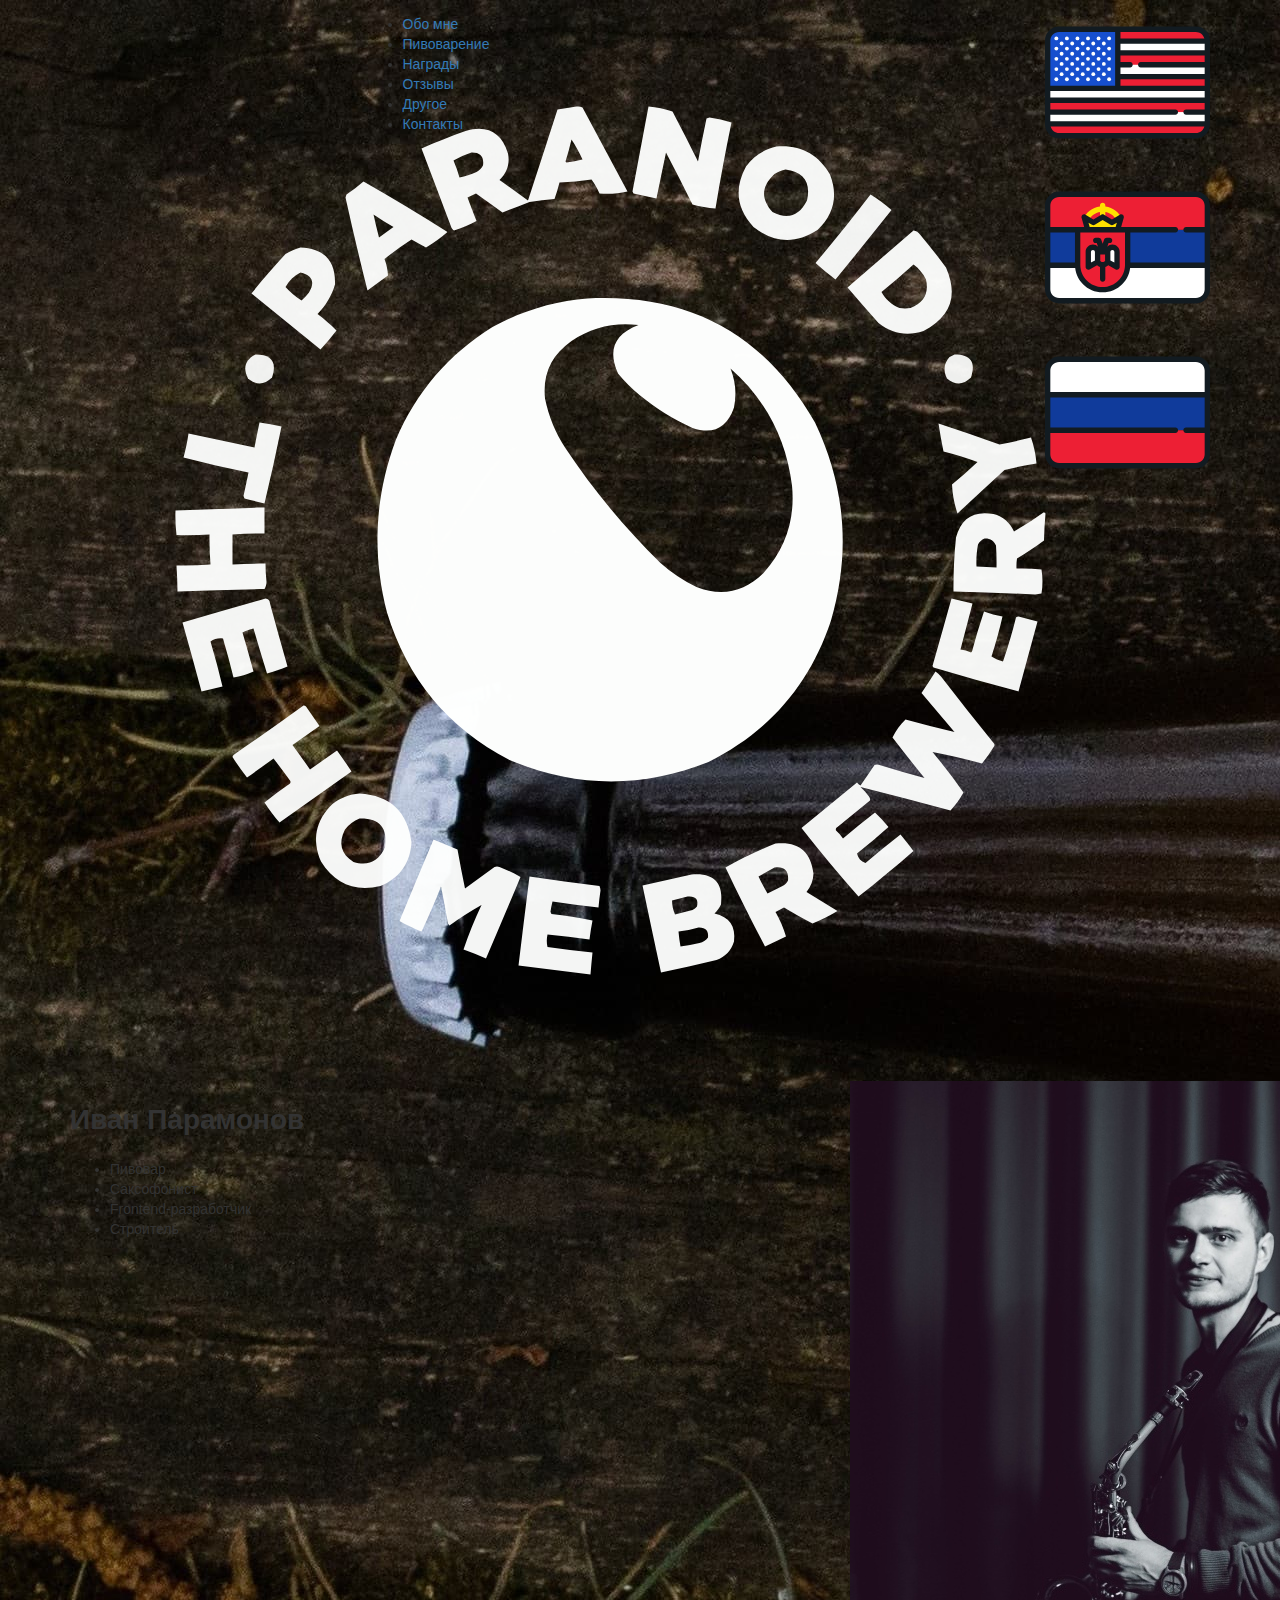
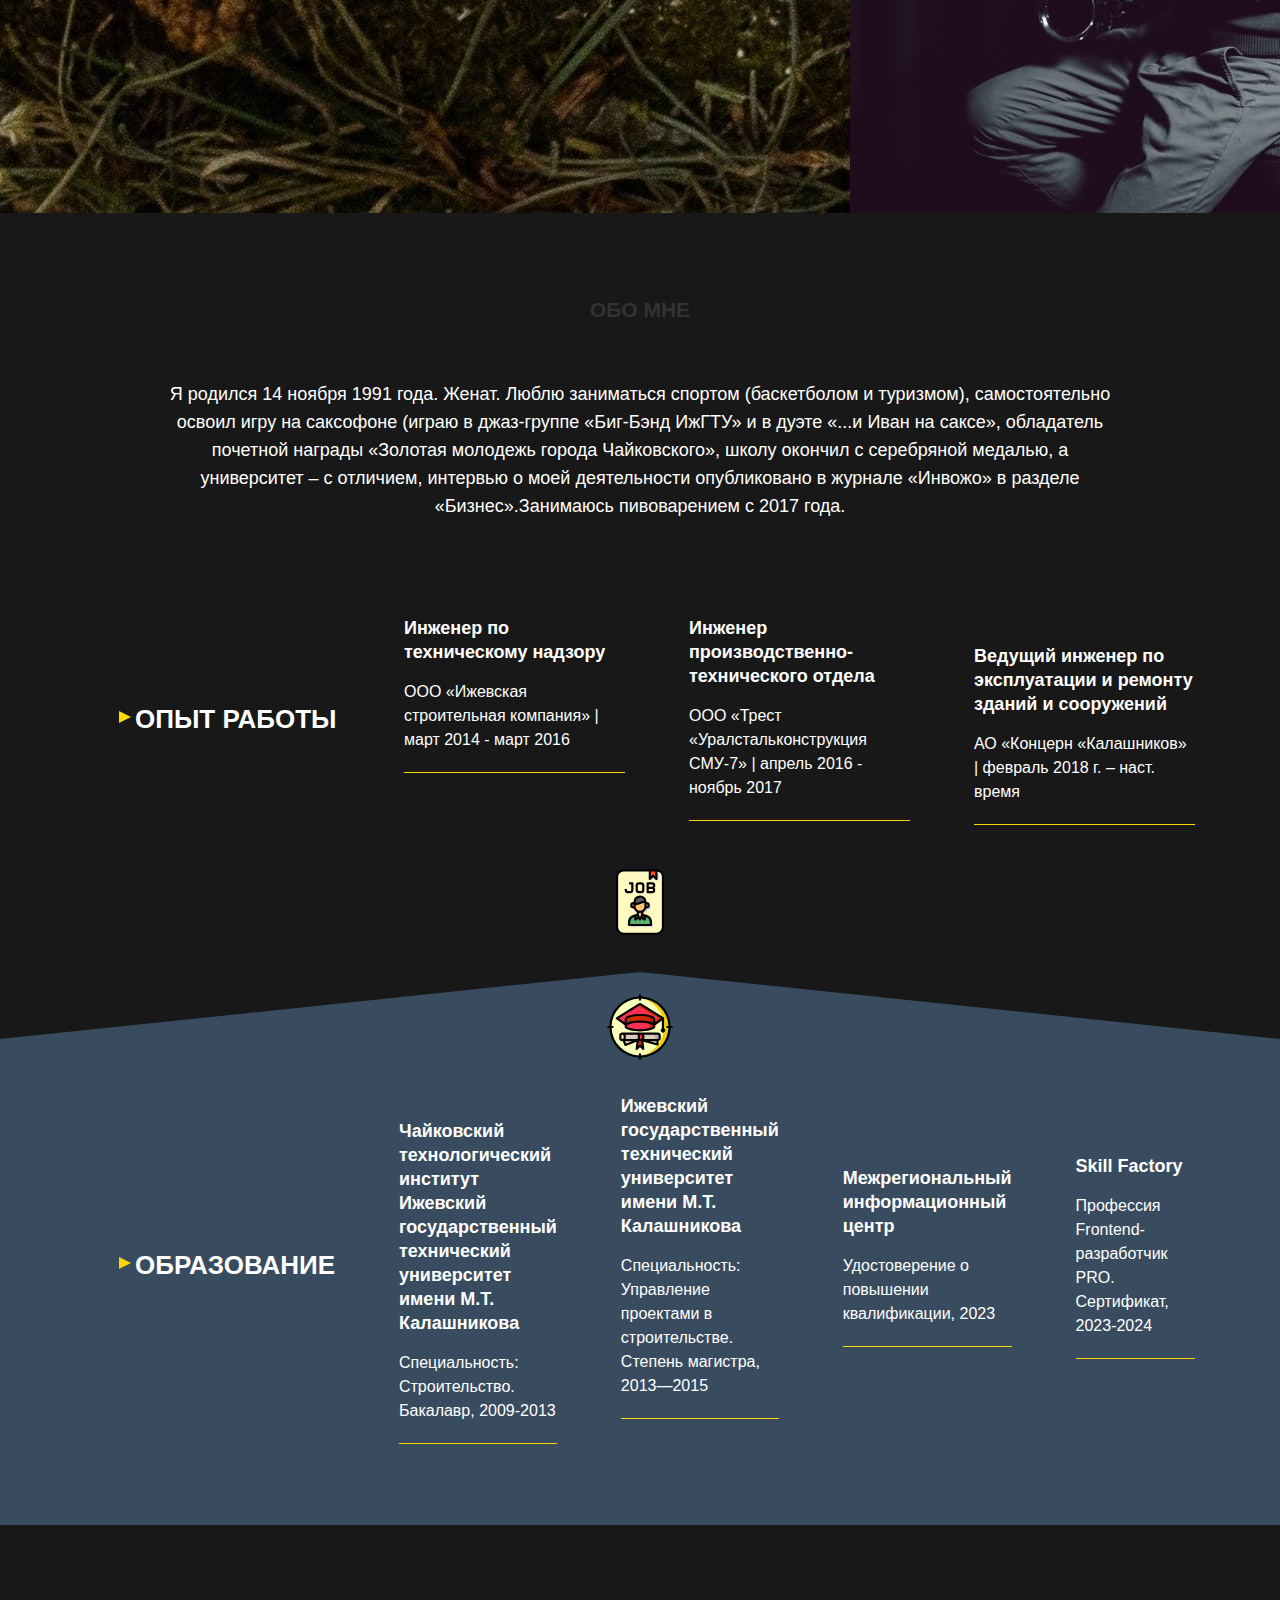
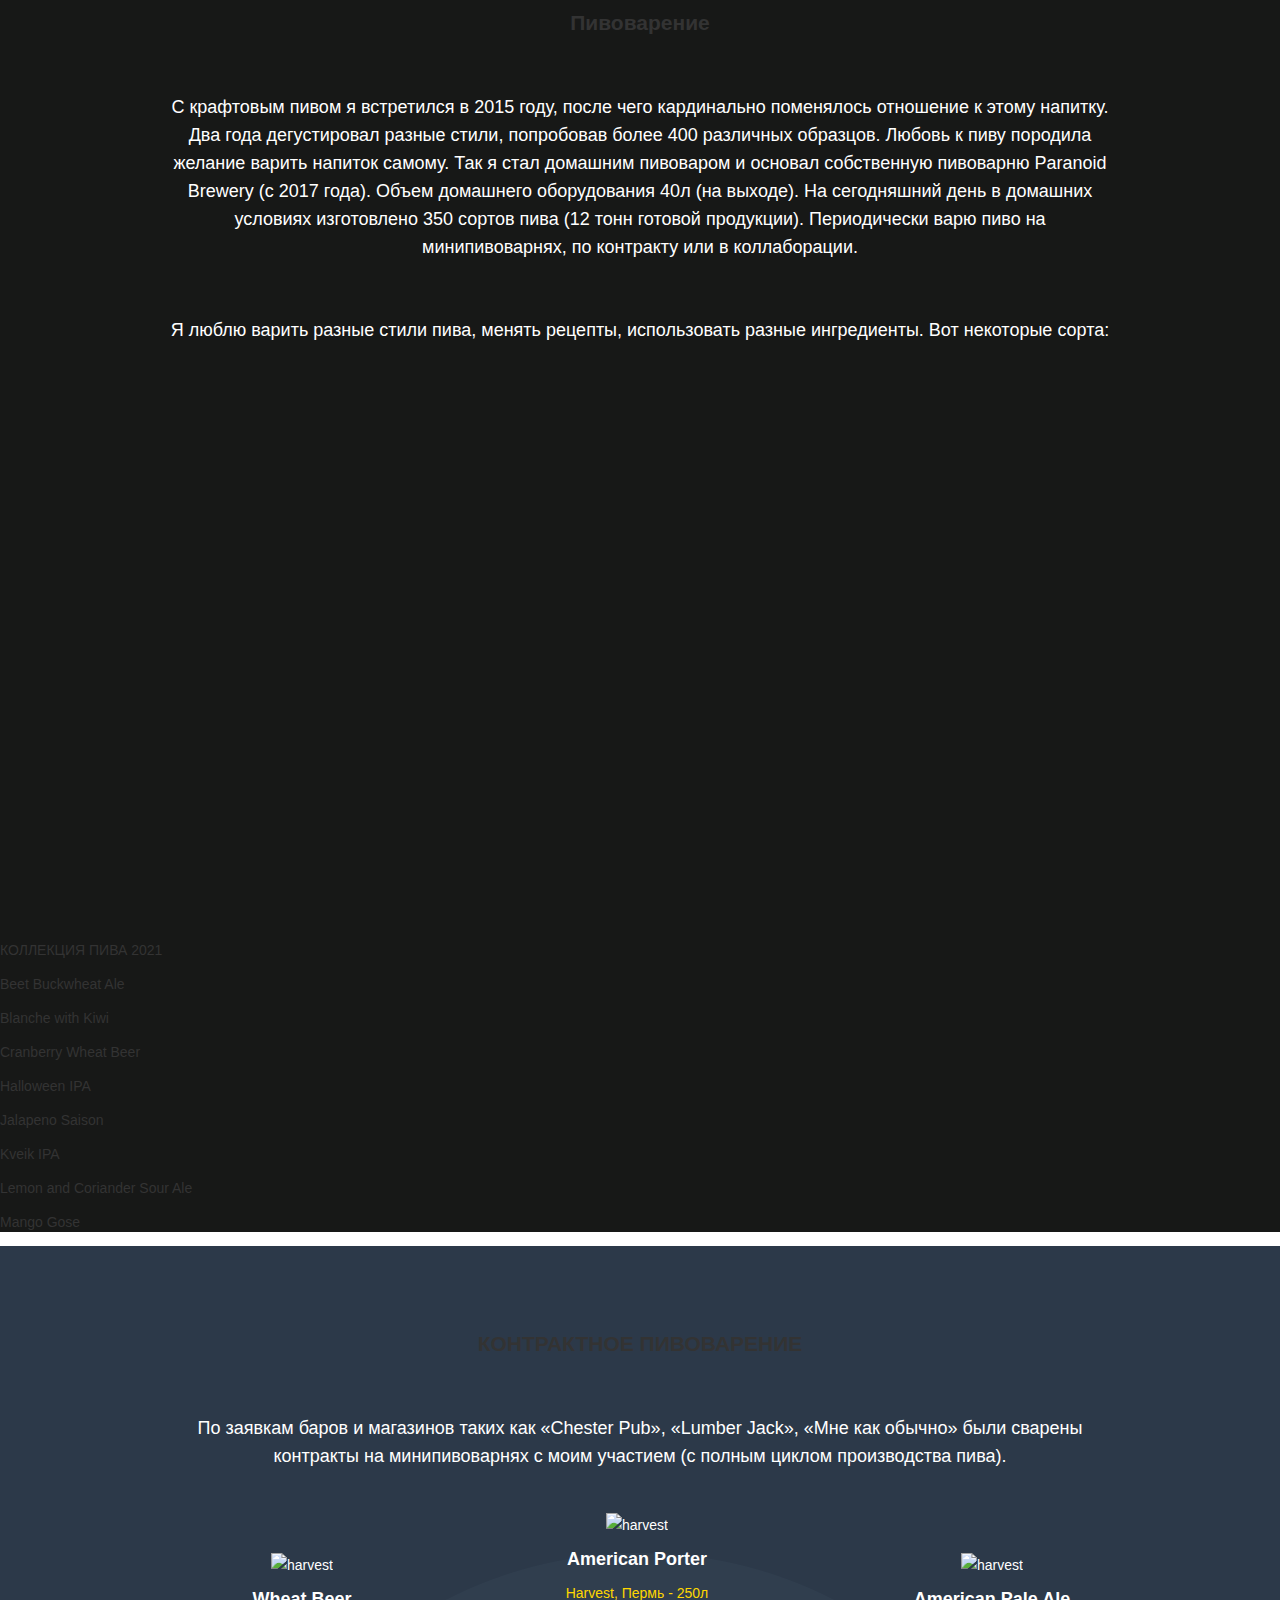
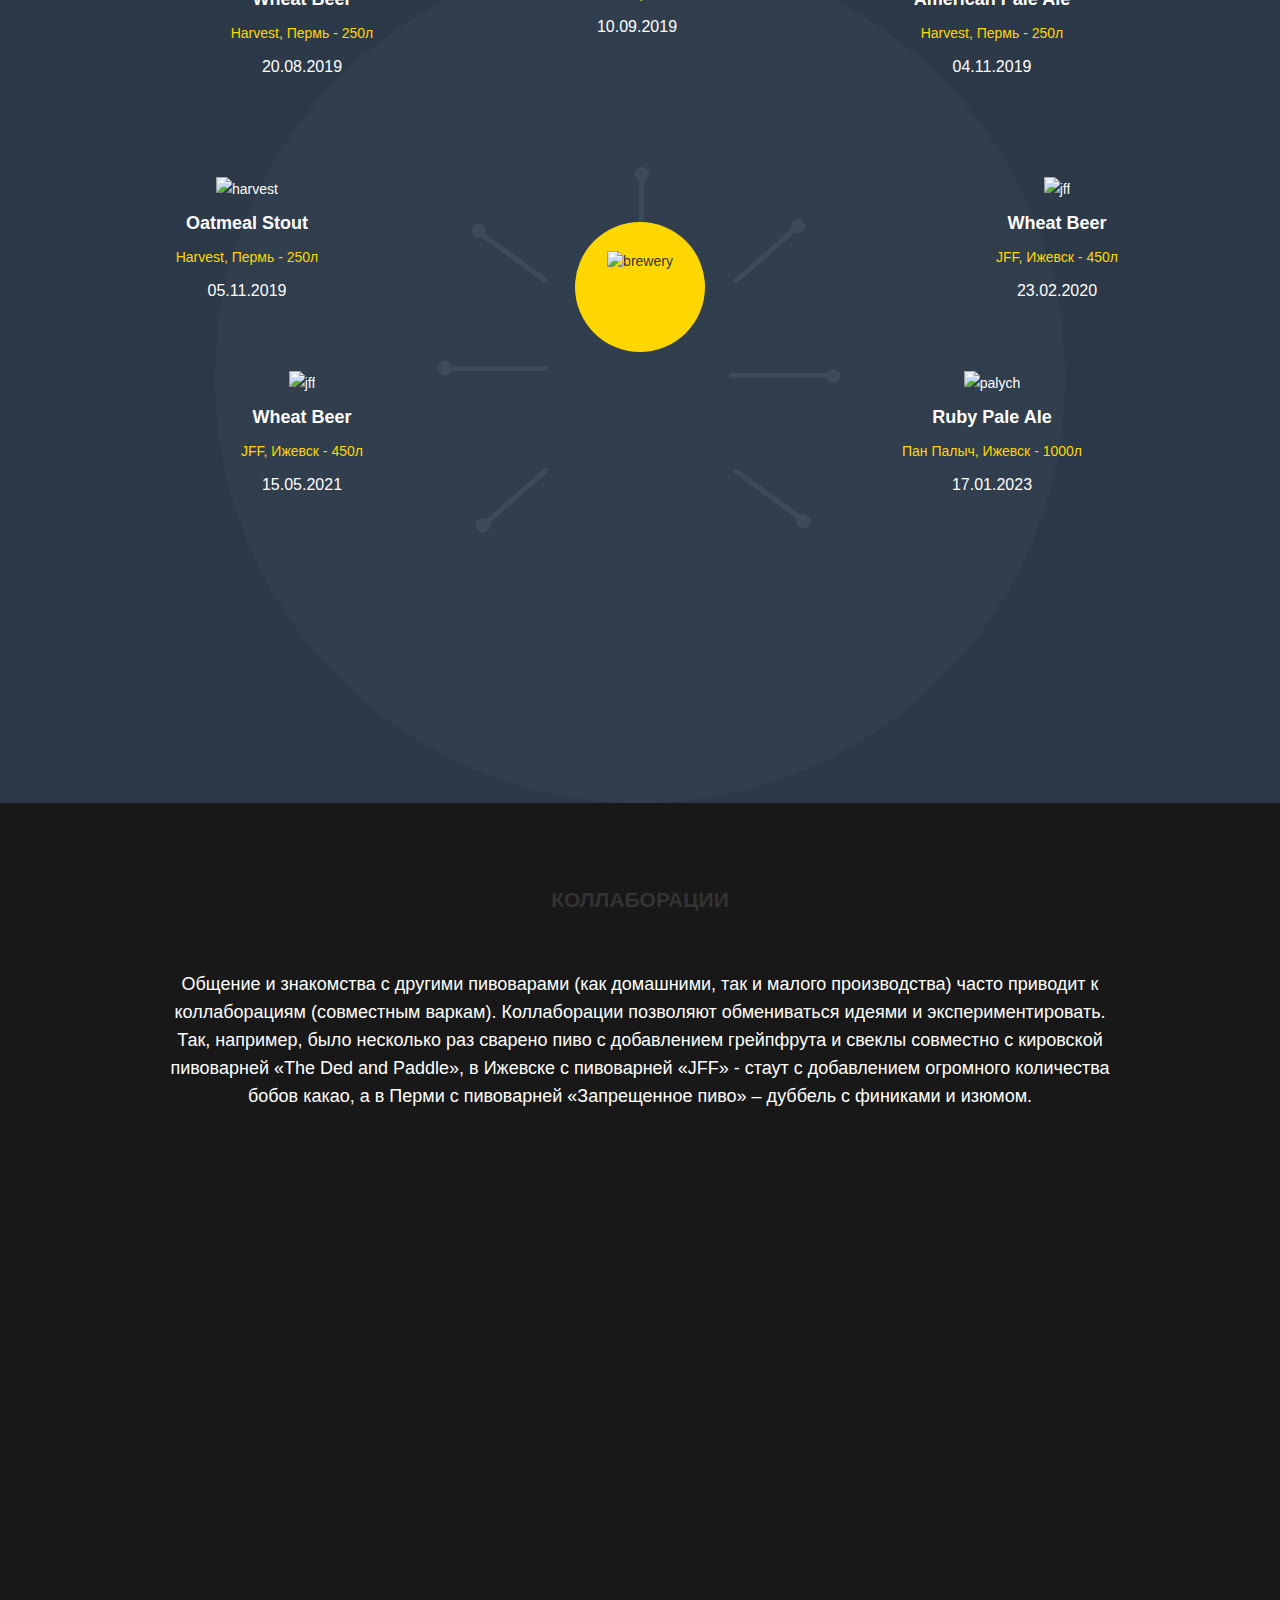
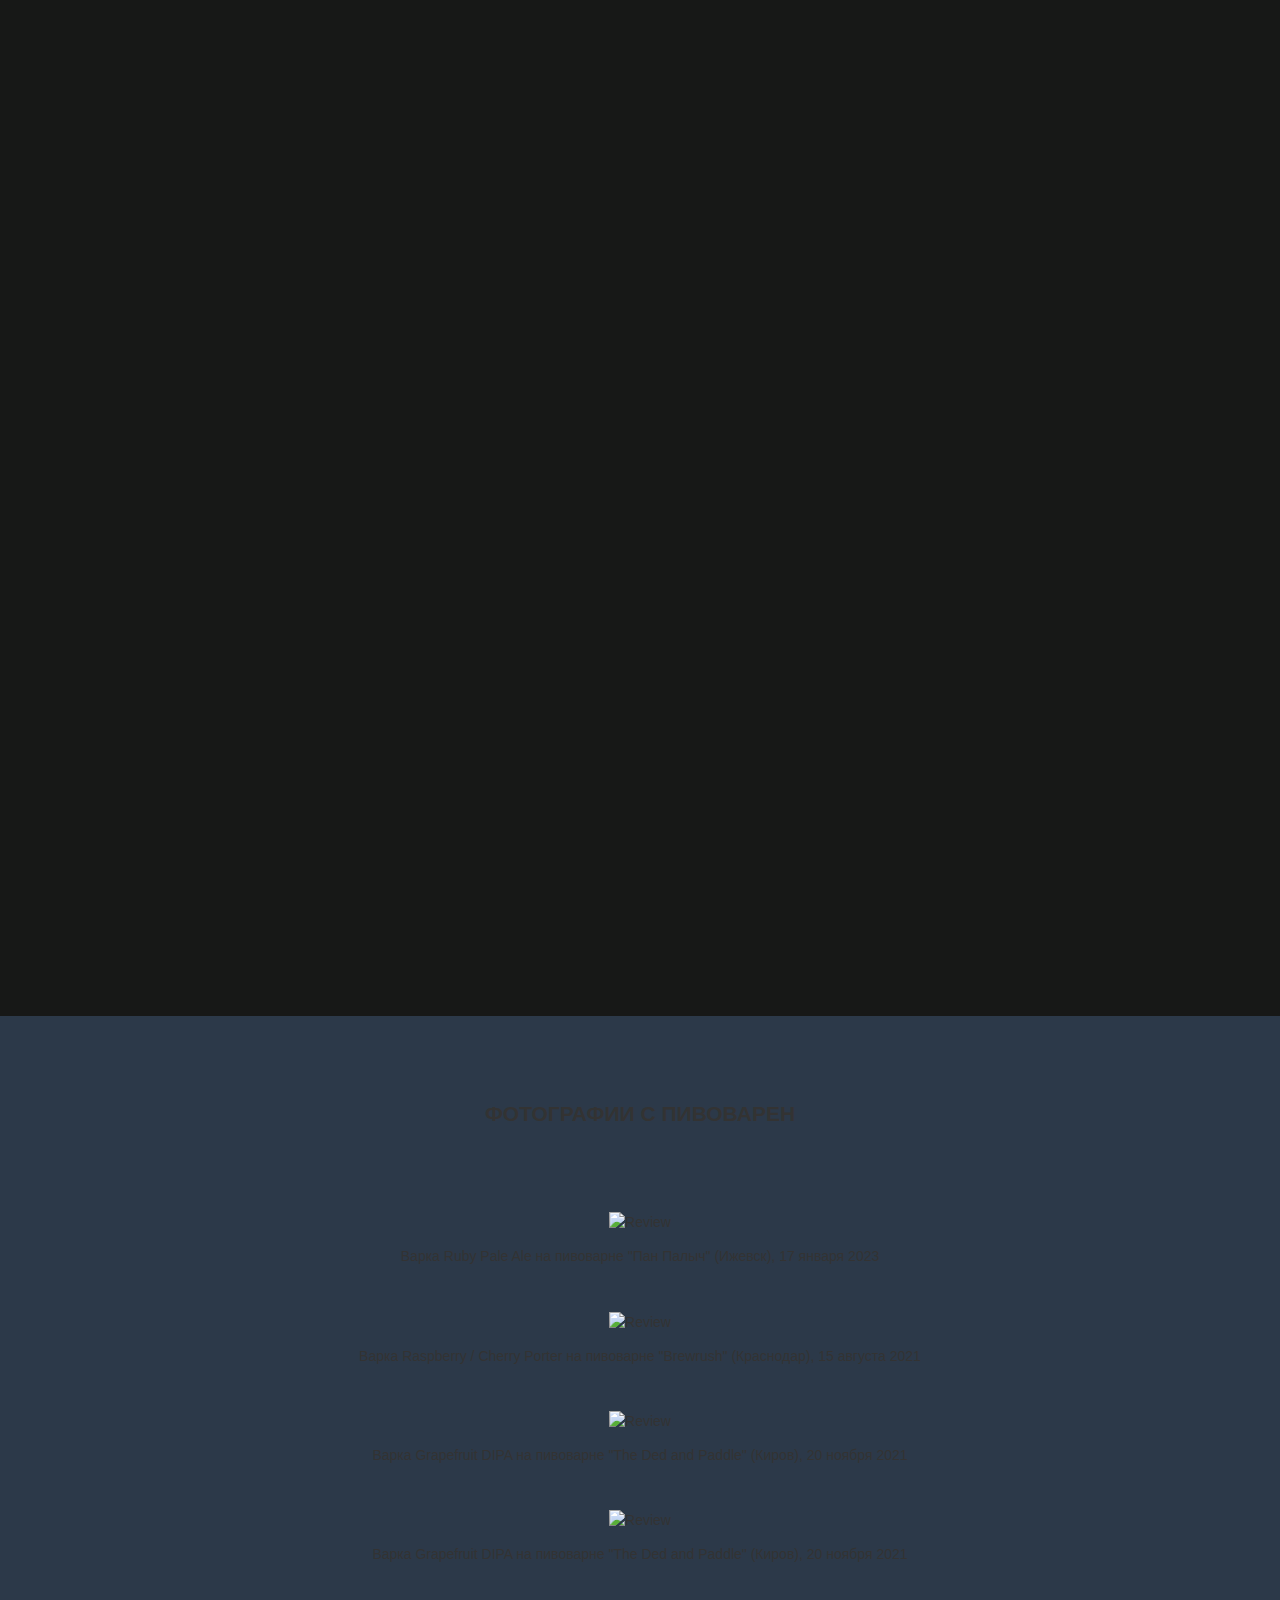
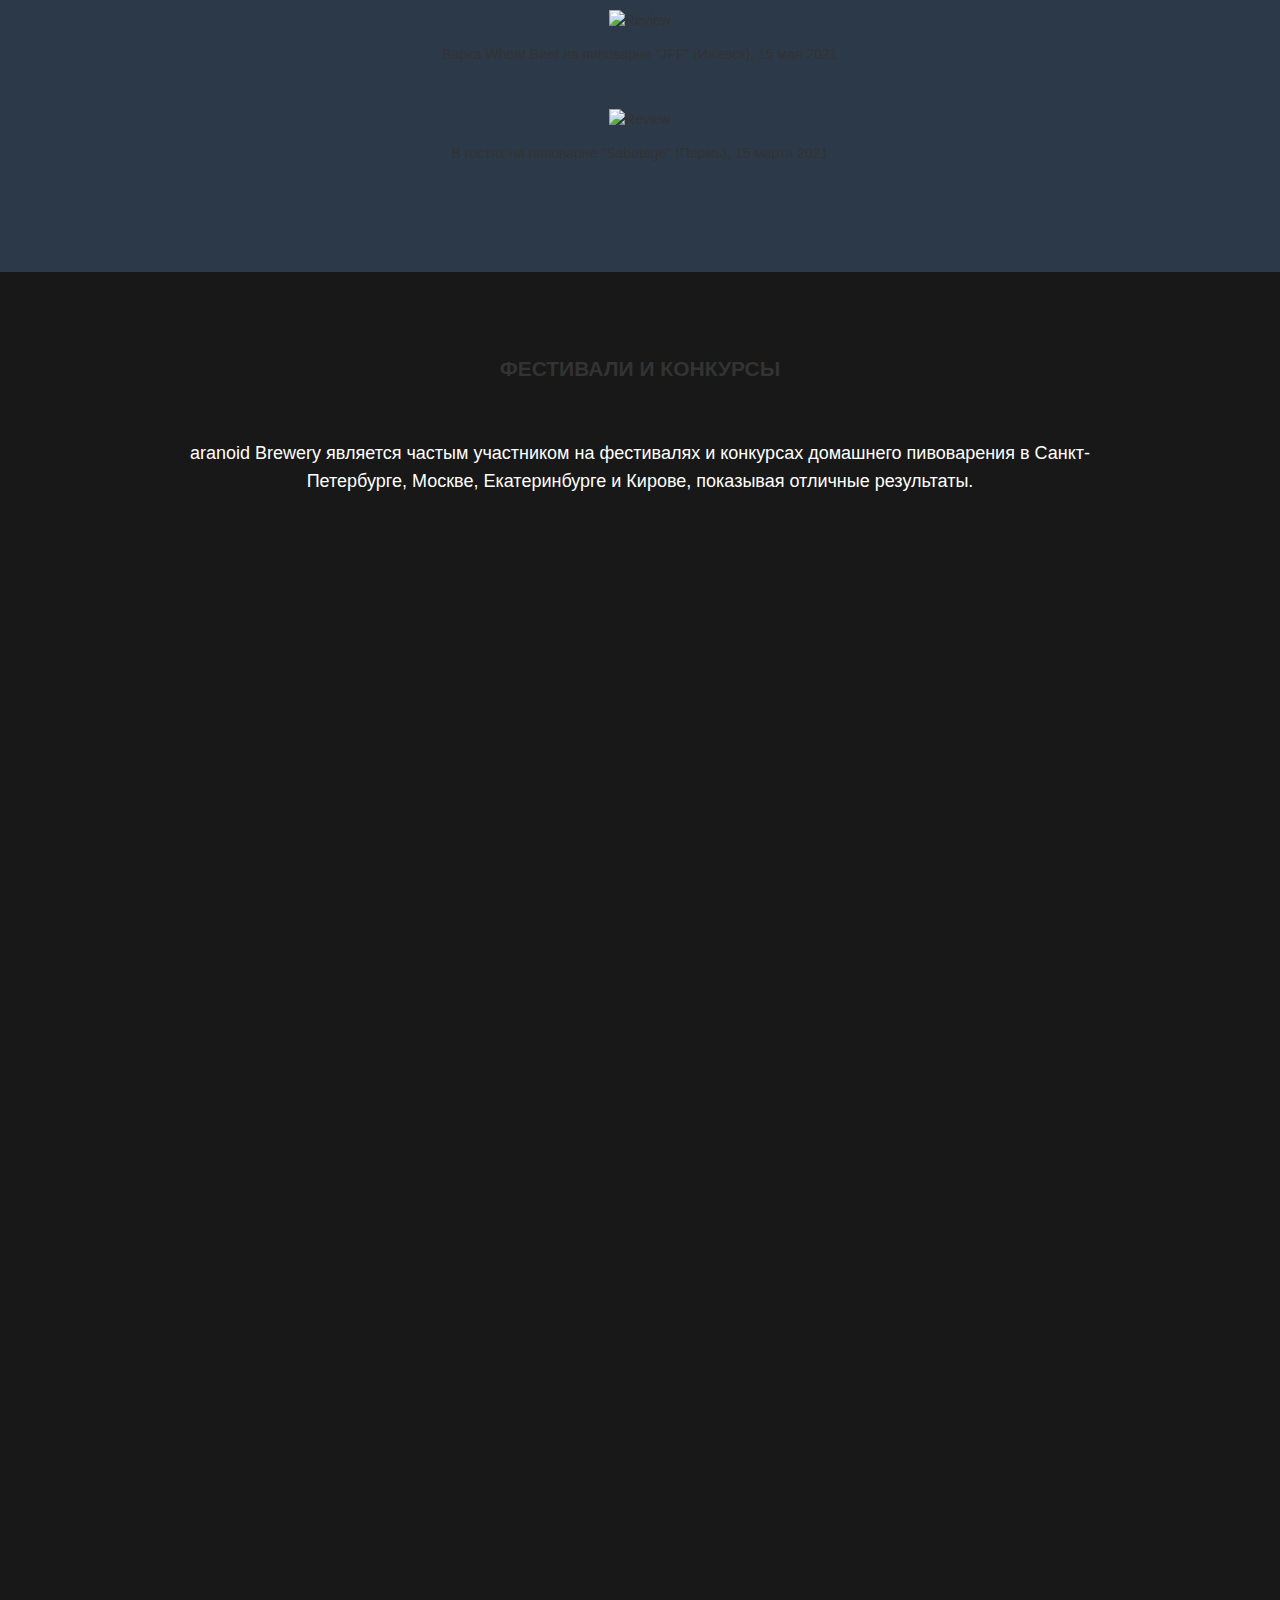
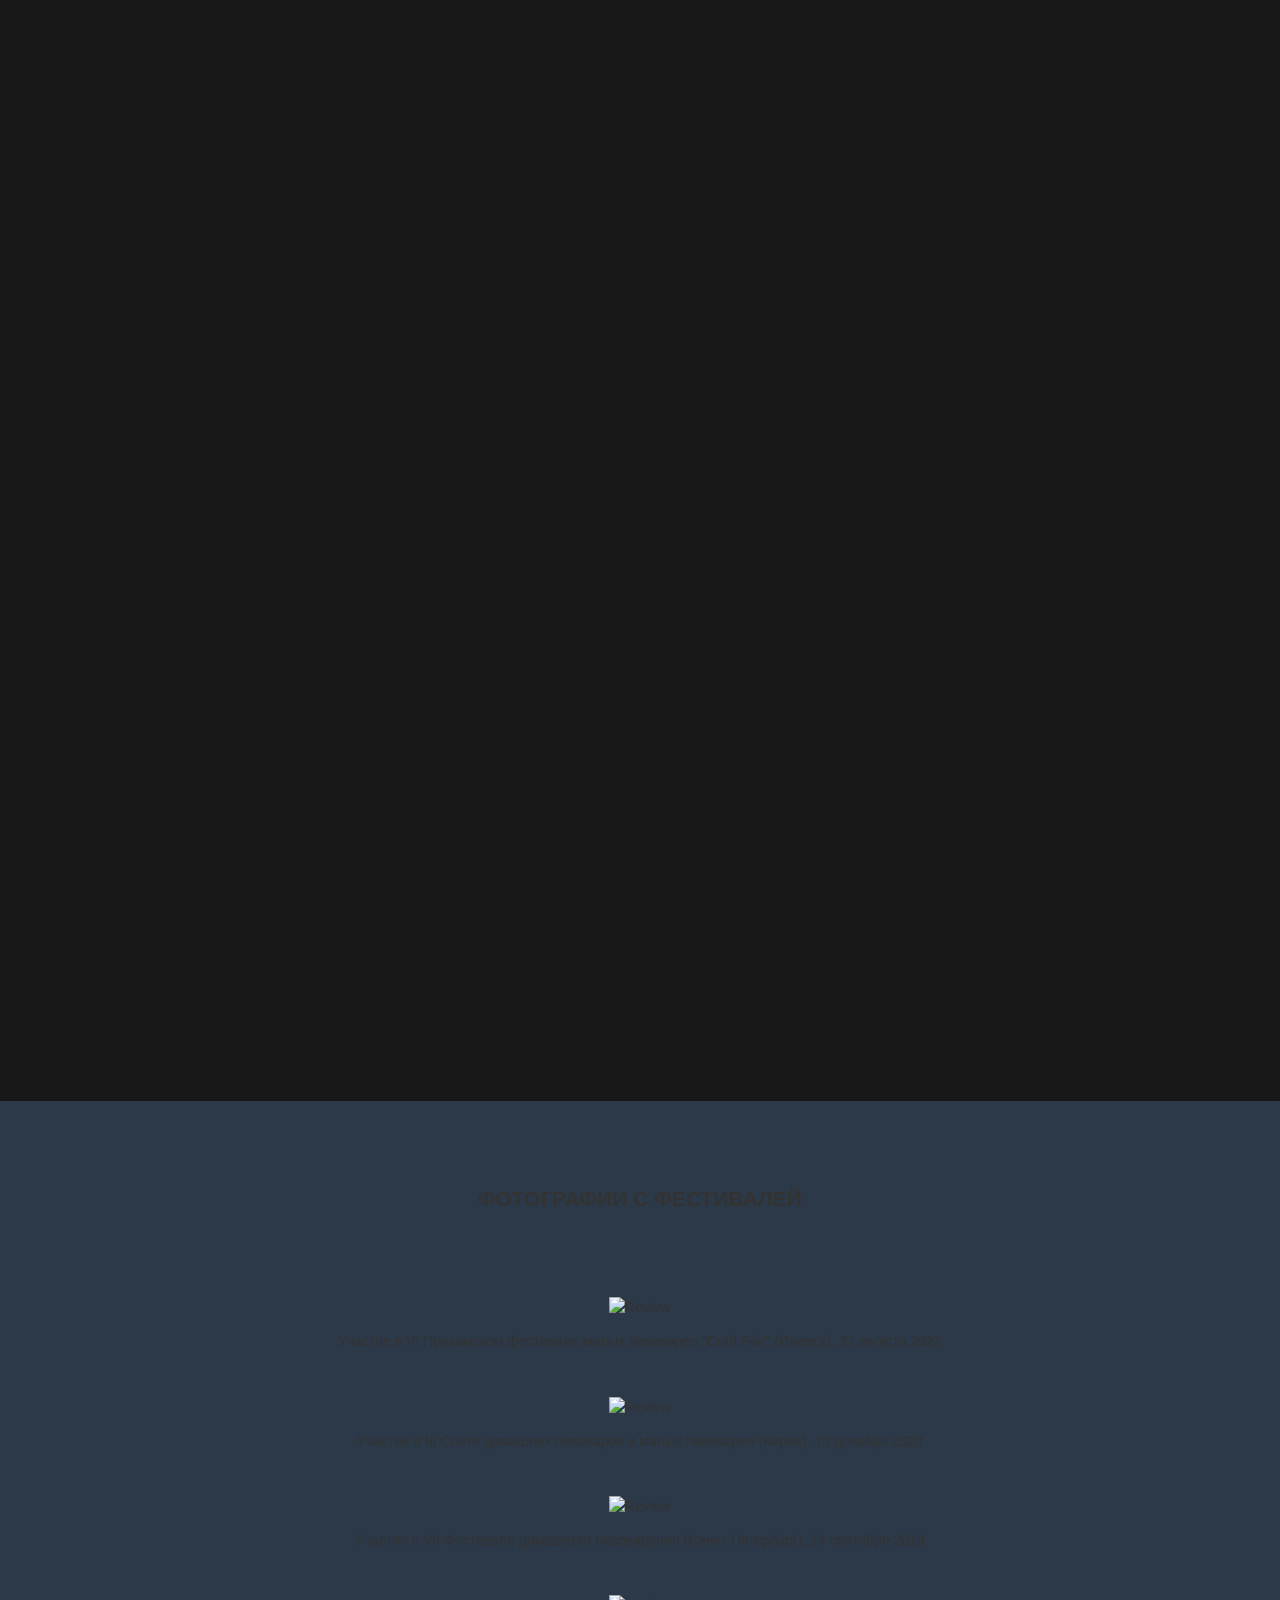
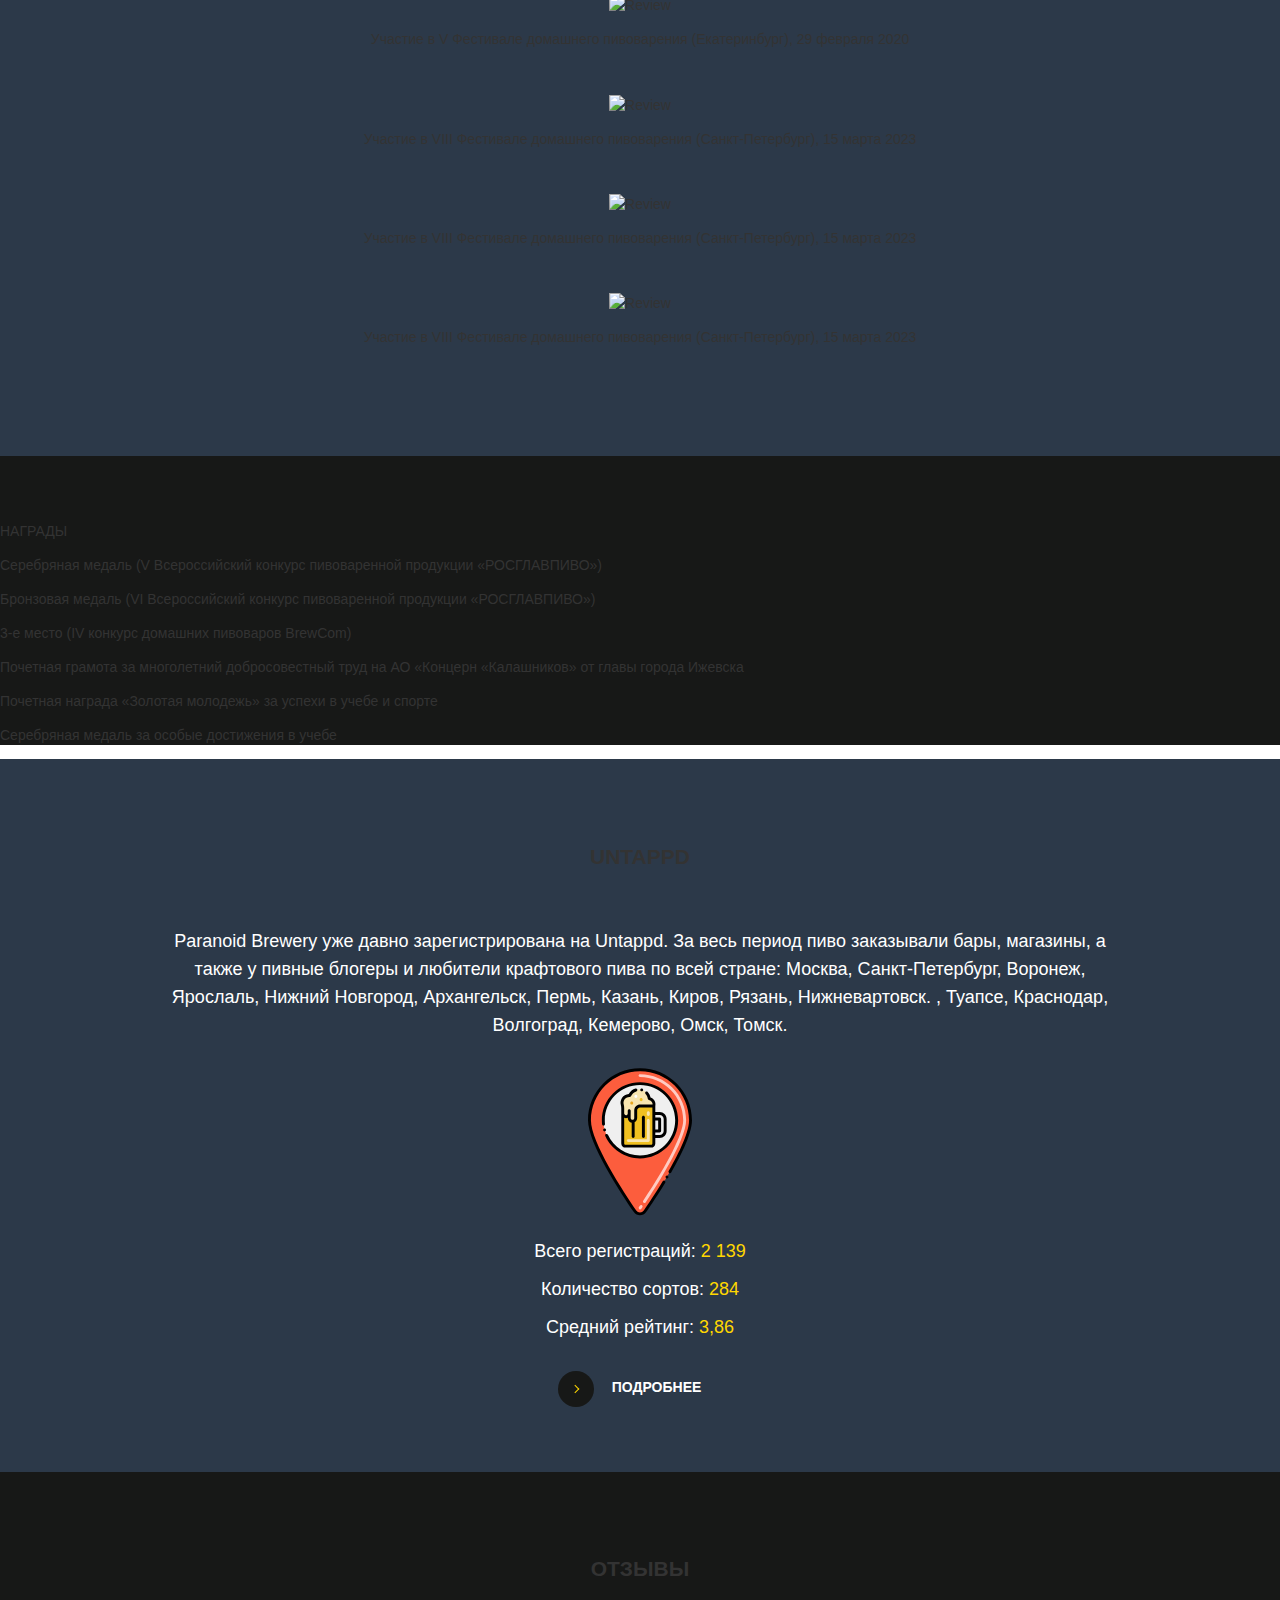
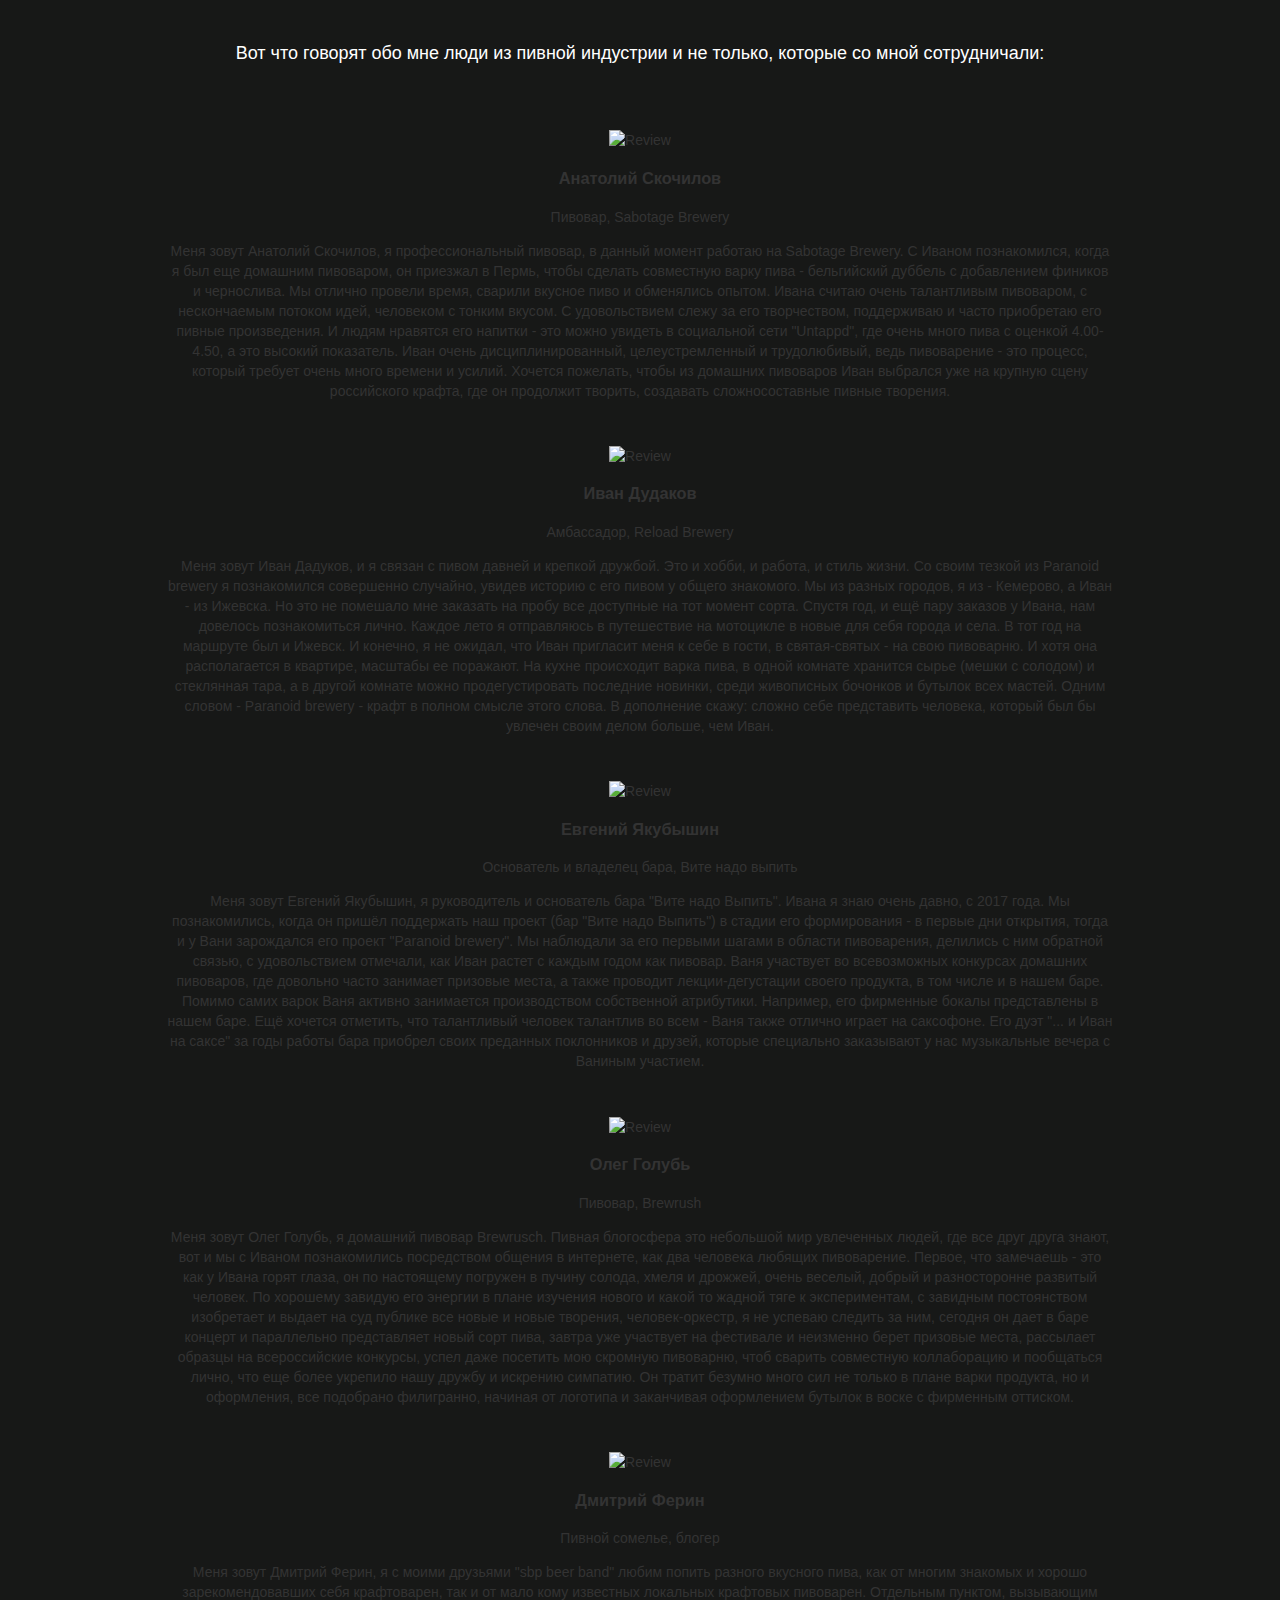
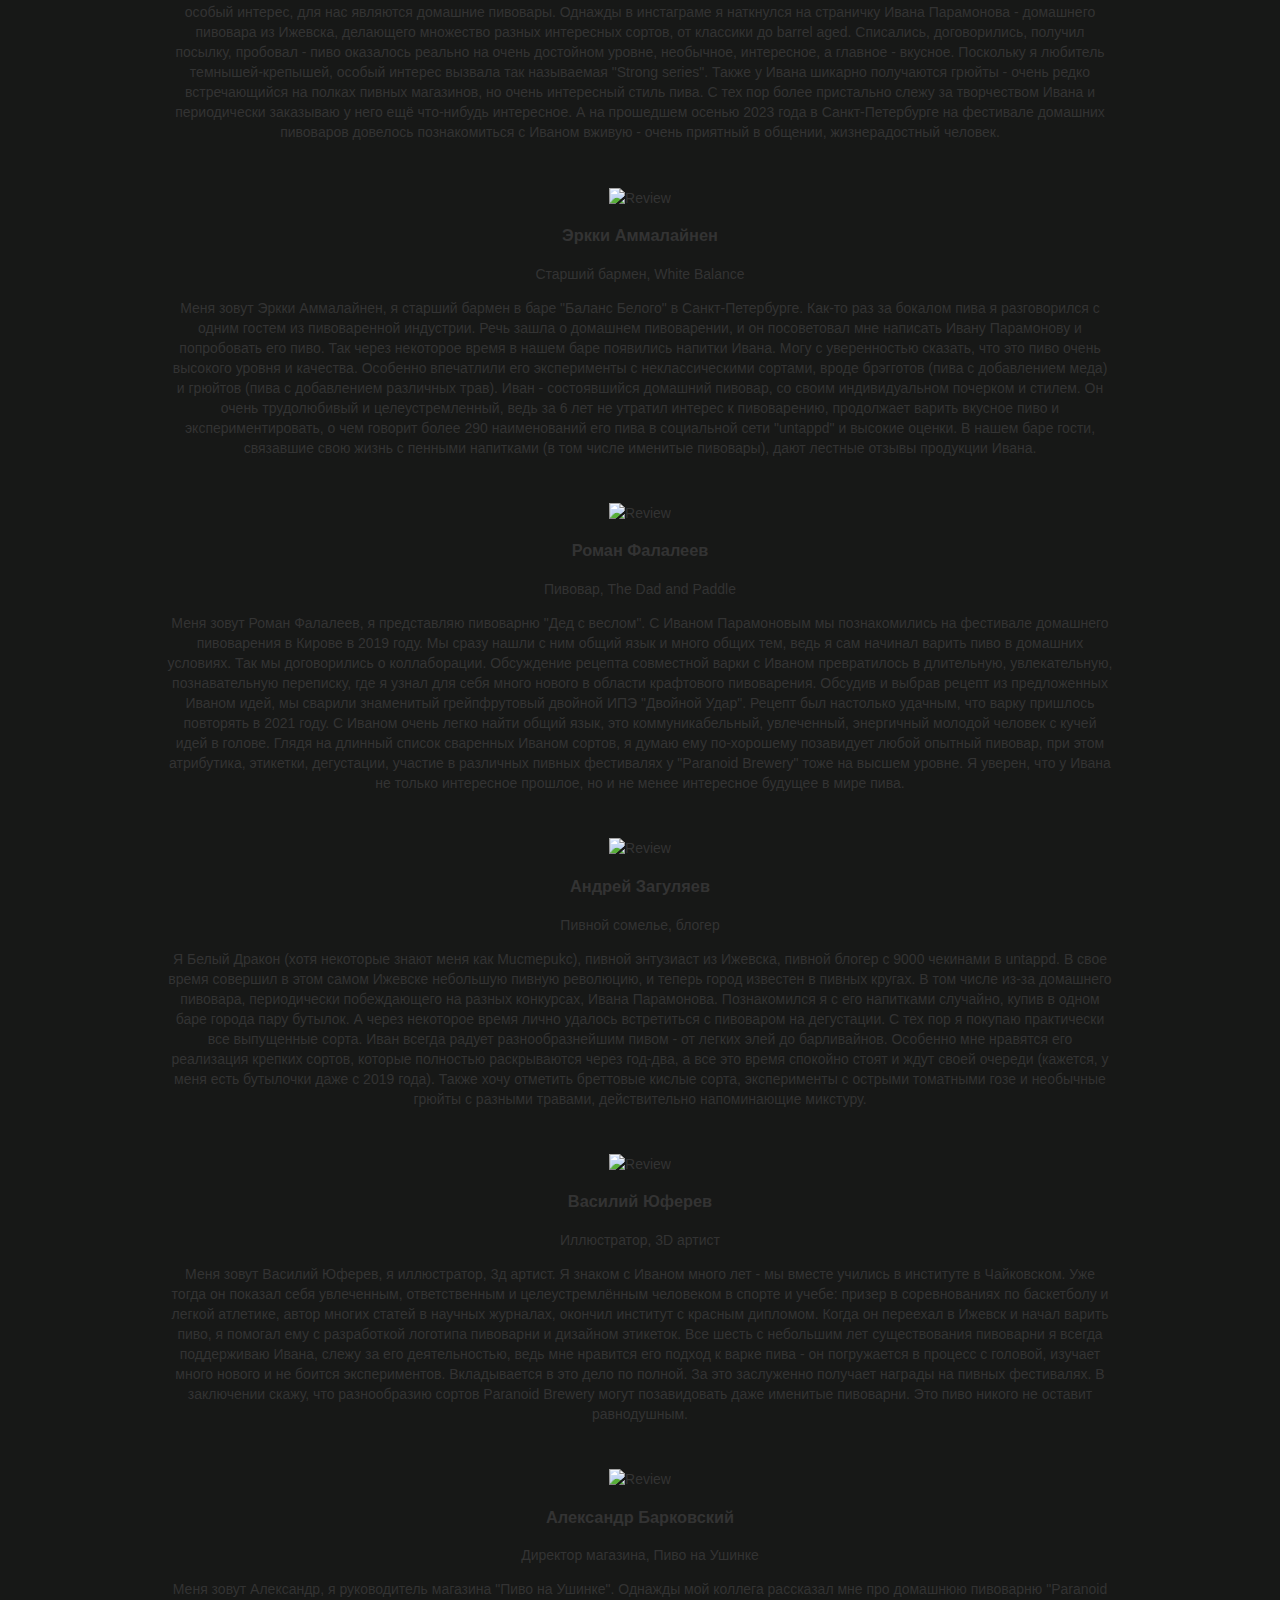
==== index.html @ 1be24ca1 "Update index.html" ====
<!DOCTYPE html>
<html lang="end">
<head>
  <meta charset="utf-8">
  <title>Резюме</title>
  <meta name="description" content="">
  <!-- Bootstrap v3.3.4 Grid Styles -->
  <style>html{font-family:sans-serif;-ms-text-size-adjust:100%;-webkit-text-size-adjust:100%}body{margin:0}article,aside,details,figcaption,figure,footer,header,hgroup,main,menu,nav,section,summary{display:block}audio,canvas,progress,video{display:inline-block;vertical-align:baseline}audio:not([controls]){display:none;height:0}[hidden],template{display:none}a{background-color:transparent}a:active,a:hover{outline:0}abbr[title]{border-bottom:1px dotted}b,strong{font-weight:bold}dfn{font-style:italic}h1{font-size:2em;margin:0.67em 0}mark{background:#ff0;color:#000}small{font-size:80%}sub,sup{font-size:75%;line-height:0;position:relative;vertical-align:baseline}sup{top:-0.5em}sub{bottom:-0.25em}img{border:0}svg:not(:root){overflow:hidden}figure{margin:1em 40px}hr{-moz-box-sizing:content-box;-webkit-box-sizing:content-box;box-sizing:content-box;height:0}pre{overflow:auto}code,kbd,pre,samp{font-family:monospace, monospace;font-size:1em}button,input,optgroup,select,textarea{color:inherit;font:inherit;margin:0}button{overflow:visible}button,select{text-transform:none}button,html input[type="button"],input[type="reset"],input[type="submit"]{-webkit-appearance:button;cursor:pointer}button[disabled],html input[disabled]{cursor:default}button::-moz-focus-inner,input::-moz-focus-inner{border:0;padding:0}input{line-height:normal}input[type="checkbox"],input[type="radio"]{-webkit-box-sizing:border-box;-moz-box-sizing:border-box;box-sizing:border-box;padding:0}input[type="number"]::-webkit-inner-spin-button,input[type="number"]::-webkit-outer-spin-button{height:auto}input[type="search"]{-webkit-appearance:textfield;-moz-box-sizing:content-box;-webkit-box-sizing:content-box;box-sizing:content-box}input[type="search"]::-webkit-search-cancel-button,input[type="search"]::-webkit-search-decoration{-webkit-appearance:none}fieldset{border:1px solid #c0c0c0;margin:0 2px;padding:0.35em 0.625em 0.75em}legend{border:0;padding:0}textarea{overflow:auto}optgroup{font-weight:bold}table{border-collapse:collapse;border-spacing:0}td,th{padding:0}*{-webkit-box-sizing:border-box;-moz-box-sizing:border-box;box-sizing:border-box}*:before,*:after{-webkit-box-sizing:border-box;-moz-box-sizing:border-box;box-sizing:border-box}html{font-size:10px;-webkit-tap-highlight-color:rgba(0,0,0,0)}body{font-family:"Helvetica Neue",Helvetica,Arial,sans-serif;font-size:14px;line-height:1.42857143;color:#333;background-color:#fff}input,button,select,textarea{font-family:inherit;font-size:inherit;line-height:inherit}a{color:#337ab7;text-decoration:none}a:hover,a:focus{color:#23527c;text-decoration:underline}a:focus{outline:thin dotted;outline:5px auto -webkit-focus-ring-color;outline-offset:-2px}figure{margin:0}img{vertical-align:middle}.img-responsive{display:block;max-width:100%;height:auto}.img-rounded{border-radius:6px}.img-thumbnail{padding:4px;line-height:1.42857143;background-color:#fff;border:1px solid #ddd;border-radius:4px;-webkit-transition:all .2s ease-in-out;-o-transition:all .2s ease-in-out;transition:all .2s ease-in-out;display:inline-block;max-width:100%;height:auto}.img-circle{border-radius:50%}hr{margin-top:20px;margin-bottom:20px;border:0;border-top:1px solid #eee}.sr-only{position:absolute;width:1px;height:1px;margin:-1px;padding:0;overflow:hidden;clip:rect(0, 0, 0, 0);border:0}.sr-only-focusable:active,.sr-only-focusable:focus{position:static;width:auto;height:auto;margin:0;overflow:visible;clip:auto}[role="button"]{cursor:pointer}.container{margin-right:auto;margin-left:auto;padding-left:15px;padding-right:15px}@media (min-width:768px){.container{width:750px}}@media (min-width:992px){.container{width:970px}}@media (min-width:1200px){.container{width:1170px}}.container-fluid{margin-right:auto;margin-left:auto;padding-left:15px;padding-right:15px}.row{margin-left:-15px;margin-right:-15px}.col-xs-1, .col-sm-1, .col-md-1, .col-lg-1, .col-xs-2, .col-sm-2, .col-md-2, .col-lg-2, .col-xs-3, .col-sm-3, .col-md-3, .col-lg-3, .col-xs-4, .col-sm-4, .col-md-4, .col-lg-4, .col-xs-5, .col-sm-5, .col-md-5, .col-lg-5, .col-xs-6, .col-sm-6, .col-md-6, .col-lg-6, .col-xs-7, .col-sm-7, .col-md-7, .col-lg-7, .col-xs-8, .col-sm-8, .col-md-8, .col-lg-8, .col-xs-9, .col-sm-9, .col-md-9, .col-lg-9, .col-xs-10, .col-sm-10, .col-md-10, .col-lg-10, .col-xs-11, .col-sm-11, .col-md-11, .col-lg-11, .col-xs-12, .col-sm-12, .col-md-12, .col-lg-12{position:relative;min-height:1px;padding-left:15px;padding-right:15px}.col-xs-1, .col-xs-2, .col-xs-3, .col-xs-4, .col-xs-5, .col-xs-6, .col-xs-7, .col-xs-8, .col-xs-9, .col-xs-10, .col-xs-11, .col-xs-12{float:left}.col-xs-12{width:100%}.col-xs-11{width:91.66666667%}.col-xs-10{width:83.33333333%}.col-xs-9{width:75%}.col-xs-8{width:66.66666667%}.col-xs-7{width:58.33333333%}.col-xs-6{width:50%}.col-xs-5{width:41.66666667%}.col-xs-4{width:33.33333333%}.col-xs-3{width:25%}.col-xs-2{width:16.66666667%}.col-xs-1{width:8.33333333%}.col-xs-pull-12{right:100%}.col-xs-pull-11{right:91.66666667%}.col-xs-pull-10{right:83.33333333%}.col-xs-pull-9{right:75%}.col-xs-pull-8{right:66.66666667%}.col-xs-pull-7{right:58.33333333%}.col-xs-pull-6{right:50%}.col-xs-pull-5{right:41.66666667%}.col-xs-pull-4{right:33.33333333%}.col-xs-pull-3{right:25%}.col-xs-pull-2{right:16.66666667%}.col-xs-pull-1{right:8.33333333%}.col-xs-pull-0{right:auto}.col-xs-push-12{left:100%}.col-xs-push-11{left:91.66666667%}.col-xs-push-10{left:83.33333333%}.col-xs-push-9{left:75%}.col-xs-push-8{left:66.66666667%}.col-xs-push-7{left:58.33333333%}.col-xs-push-6{left:50%}.col-xs-push-5{left:41.66666667%}.col-xs-push-4{left:33.33333333%}.col-xs-push-3{left:25%}.col-xs-push-2{left:16.66666667%}.col-xs-push-1{left:8.33333333%}.col-xs-push-0{left:auto}.col-xs-offset-12{margin-left:100%}.col-xs-offset-11{margin-left:91.66666667%}.col-xs-offset-10{margin-left:83.33333333%}.col-xs-offset-9{margin-left:75%}.col-xs-offset-8{margin-left:66.66666667%}.col-xs-offset-7{margin-left:58.33333333%}.col-xs-offset-6{margin-left:50%}.col-xs-offset-5{margin-left:41.66666667%}.col-xs-offset-4{margin-left:33.33333333%}.col-xs-offset-3{margin-left:25%}.col-xs-offset-2{margin-left:16.66666667%}.col-xs-offset-1{margin-left:8.33333333%}.col-xs-offset-0{margin-left:0}@media (min-width:768px){.col-sm-1, .col-sm-2, .col-sm-3, .col-sm-4, .col-sm-5, .col-sm-6, .col-sm-7, .col-sm-8, .col-sm-9, .col-sm-10, .col-sm-11, .col-sm-12{float:left}.col-sm-12{width:100%}.col-sm-11{width:91.66666667%}.col-sm-10{width:83.33333333%}.col-sm-9{width:75%}.col-sm-8{width:66.66666667%}.col-sm-7{width:58.33333333%}.col-sm-6{width:50%}.col-sm-5{width:41.66666667%}.col-sm-4{width:33.33333333%}.col-sm-3{width:25%}.col-sm-2{width:16.66666667%}.col-sm-1{width:8.33333333%}.col-sm-pull-12{right:100%}.col-sm-pull-11{right:91.66666667%}.col-sm-pull-10{right:83.33333333%}.col-sm-pull-9{right:75%}.col-sm-pull-8{right:66.66666667%}.col-sm-pull-7{right:58.33333333%}.col-sm-pull-6{right:50%}.col-sm-pull-5{right:41.66666667%}.col-sm-pull-4{right:33.33333333%}.col-sm-pull-3{right:25%}.col-sm-pull-2{right:16.66666667%}.col-sm-pull-1{right:8.33333333%}.col-sm-pull-0{right:auto}.col-sm-push-12{left:100%}.col-sm-push-11{left:91.66666667%}.col-sm-push-10{left:83.33333333%}.col-sm-push-9{left:75%}.col-sm-push-8{left:66.66666667%}.col-sm-push-7{left:58.33333333%}.col-sm-push-6{left:50%}.col-sm-push-5{left:41.66666667%}.col-sm-push-4{left:33.33333333%}.col-sm-push-3{left:25%}.col-sm-push-2{left:16.66666667%}.col-sm-push-1{left:8.33333333%}.col-sm-push-0{left:auto}.col-sm-offset-12{margin-left:100%}.col-sm-offset-11{margin-left:91.66666667%}.col-sm-offset-10{margin-left:83.33333333%}.col-sm-offset-9{margin-left:75%}.col-sm-offset-8{margin-left:66.66666667%}.col-sm-offset-7{margin-left:58.33333333%}.col-sm-offset-6{margin-left:50%}.col-sm-offset-5{margin-left:41.66666667%}.col-sm-offset-4{margin-left:33.33333333%}.col-sm-offset-3{margin-left:25%}.col-sm-offset-2{margin-left:16.66666667%}.col-sm-offset-1{margin-left:8.33333333%}.col-sm-offset-0{margin-left:0}}@media (min-width:992px){.col-md-1, .col-md-2, .col-md-3, .col-md-4, .col-md-5, .col-md-6, .col-md-7, .col-md-8, .col-md-9, .col-md-10, .col-md-11, .col-md-12{float:left}.col-md-12{width:100%}.col-md-11{width:91.66666667%}.col-md-10{width:83.33333333%}.col-md-9{width:75%}.col-md-8{width:66.66666667%}.col-md-7{width:58.33333333%}.col-md-6{width:50%}.col-md-5{width:41.66666667%}.col-md-4{width:33.33333333%}.col-md-3{width:25%}.col-md-2{width:16.66666667%}.col-md-1{width:8.33333333%}.col-md-pull-12{right:100%}.col-md-pull-11{right:91.66666667%}.col-md-pull-10{right:83.33333333%}.col-md-pull-9{right:75%}.col-md-pull-8{right:66.66666667%}.col-md-pull-7{right:58.33333333%}.col-md-pull-6{right:50%}.col-md-pull-5{right:41.66666667%}.col-md-pull-4{right:33.33333333%}.col-md-pull-3{right:25%}.col-md-pull-2{right:16.66666667%}.col-md-pull-1{right:8.33333333%}.col-md-pull-0{right:auto}.col-md-push-12{left:100%}.col-md-push-11{left:91.66666667%}.col-md-push-10{left:83.33333333%}.col-md-push-9{left:75%}.col-md-push-8{left:66.66666667%}.col-md-push-7{left:58.33333333%}.col-md-push-6{left:50%}.col-md-push-5{left:41.66666667%}.col-md-push-4{left:33.33333333%}.col-md-push-3{left:25%}.col-md-push-2{left:16.66666667%}.col-md-push-1{left:8.33333333%}.col-md-push-0{left:auto}.col-md-offset-12{margin-left:100%}.col-md-offset-11{margin-left:91.66666667%}.col-md-offset-10{margin-left:83.33333333%}.col-md-offset-9{margin-left:75%}.col-md-offset-8{margin-left:66.66666667%}.col-md-offset-7{margin-left:58.33333333%}.col-md-offset-6{margin-left:50%}.col-md-offset-5{margin-left:41.66666667%}.col-md-offset-4{margin-left:33.33333333%}.col-md-offset-3{margin-left:25%}.col-md-offset-2{margin-left:16.66666667%}.col-md-offset-1{margin-left:8.33333333%}.col-md-offset-0{margin-left:0}}@media (min-width:1200px){.col-lg-1, .col-lg-2, .col-lg-3, .col-lg-4, .col-lg-5, .col-lg-6, .col-lg-7, .col-lg-8, .col-lg-9, .col-lg-10, .col-lg-11, .col-lg-12{float:left}.col-lg-12{width:100%}.col-lg-11{width:91.66666667%}.col-lg-10{width:83.33333333%}.col-lg-9{width:75%}.col-lg-8{width:66.66666667%}.col-lg-7{width:58.33333333%}.col-lg-6{width:50%}.col-lg-5{width:41.66666667%}.col-lg-4{width:33.33333333%}.col-lg-3{width:25%}.col-lg-2{width:16.66666667%}.col-lg-1{width:8.33333333%}.col-lg-pull-12{right:100%}.col-lg-pull-11{right:91.66666667%}.col-lg-pull-10{right:83.33333333%}.col-lg-pull-9{right:75%}.col-lg-pull-8{right:66.66666667%}.col-lg-pull-7{right:58.33333333%}.col-lg-pull-6{right:50%}.col-lg-pull-5{right:41.66666667%}.col-lg-pull-4{right:33.33333333%}.col-lg-pull-3{right:25%}.col-lg-pull-2{right:16.66666667%}.col-lg-pull-1{right:8.33333333%}.col-lg-pull-0{right:auto}.col-lg-push-12{left:100%}.col-lg-push-11{left:91.66666667%}.col-lg-push-10{left:83.33333333%}.col-lg-push-9{left:75%}.col-lg-push-8{left:66.66666667%}.col-lg-push-7{left:58.33333333%}.col-lg-push-6{left:50%}.col-lg-push-5{left:41.66666667%}.col-lg-push-4{left:33.33333333%}.col-lg-push-3{left:25%}.col-lg-push-2{left:16.66666667%}.col-lg-push-1{left:8.33333333%}.col-lg-push-0{left:auto}.col-lg-offset-12{margin-left:100%}.col-lg-offset-11{margin-left:91.66666667%}.col-lg-offset-10{margin-left:83.33333333%}.col-lg-offset-9{margin-left:75%}.col-lg-offset-8{margin-left:66.66666667%}.col-lg-offset-7{margin-left:58.33333333%}.col-lg-offset-6{margin-left:50%}.col-lg-offset-5{margin-left:41.66666667%}.col-lg-offset-4{margin-left:33.33333333%}.col-lg-offset-3{margin-left:25%}.col-lg-offset-2{margin-left:16.66666667%}.col-lg-offset-1{margin-left:8.33333333%}.col-lg-offset-0{margin-left:0}}.clearfix:before,.clearfix:after,.container:before,.container:after,.container-fluid:before,.container-fluid:after,.row:before,.row:after{content:" ";display:table}.clearfix:after,.container:after,.container-fluid:after,.row:after{clear:both}.center-block{display:block;margin-left:auto;margin-right:auto}.pull-right{float:right !important}.pull-left{float:left !important}.hide{display:none !important}.show{display:block !important}.invisible{visibility:hidden}.text-hide{font:0/0 a;color:transparent;text-shadow:none;background-color:transparent;border:0}.hidden{display:none !important}.affix{position:fixed}@-ms-viewport{width:device-width}.visible-xs,.visible-sm,.visible-md,.visible-lg{display:none !important}.visible-xs-block,.visible-xs-inline,.visible-xs-inline-block,.visible-sm-block,.visible-sm-inline,.visible-sm-inline-block,.visible-md-block,.visible-md-inline,.visible-md-inline-block,.visible-lg-block,.visible-lg-inline,.visible-lg-inline-block{display:none !important}@media (max-width:767px){.visible-xs{display:block !important}table.visible-xs{display:table}tr.visible-xs{display:table-row !important}th.visible-xs,td.visible-xs{display:table-cell !important}}@media (max-width:767px){.visible-xs-block{display:block !important}}@media (max-width:767px){.visible-xs-inline{display:inline !important}}@media (max-width:767px){.visible-xs-inline-block{display:inline-block !important}}@media (min-width:768px) and (max-width:991px){.visible-sm{display:block !important}table.visible-sm{display:table}tr.visible-sm{display:table-row !important}th.visible-sm,td.visible-sm{display:table-cell !important}}@media (min-width:768px) and (max-width:991px){.visible-sm-block{display:block !important}}@media (min-width:768px) and (max-width:991px){.visible-sm-inline{display:inline !important}}@media (min-width:768px) and (max-width:991px){.visible-sm-inline-block{display:inline-block !important}}@media (min-width:992px) and (max-width:1199px){.visible-md{display:block !important}table.visible-md{display:table}tr.visible-md{display:table-row !important}th.visible-md,td.visible-md{display:table-cell !important}}@media (min-width:992px) and (max-width:1199px){.visible-md-block{display:block !important}}@media (min-width:992px) and (max-width:1199px){.visible-md-inline{display:inline !important}}@media (min-width:992px) and (max-width:1199px){.visible-md-inline-block{display:inline-block !important}}@media (min-width:1200px){.visible-lg{display:block !important}table.visible-lg{display:table}tr.visible-lg{display:table-row !important}th.visible-lg,td.visible-lg{display:table-cell !important}}@media (min-width:1200px){.visible-lg-block{display:block !important}}@media (min-width:1200px){.visible-lg-inline{display:inline !important}}@media (min-width:1200px){.visible-lg-inline-block{display:inline-block !important}}@media (max-width:767px){.hidden-xs{display:none !important}}@media (min-width:768px) and (max-width:991px){.hidden-sm{display:none !important}}@media (min-width:992px) and (max-width:1199px){.hidden-md{display:none !important}}@media (min-width:1200px){.hidden-lg{display:none !important}}.visible-print{display:none !important}@media print{.visible-print{display:block !important}table.visible-print{display:table}tr.visible-print{display:table-row !important}th.visible-print,td.visible-print{display:table-cell !important}}.visible-print-block{display:none !important}@media print{.visible-print-block{display:block !important}}.visible-print-inline{display:none !important}@media print{.visible-print-inline{display:inline !important}}.visible-print-inline-block{display:none !important}@media print{.visible-print-inline-block{display:inline-block !important}}@media print{.hidden-print{display:none !important}}</style>
	
  <!-- Header CSS (First Sections of Website: paste after release from _header.min.css here) -->


  <!-- Fonts Loader from _fonts.css (HTML5 LocalStorage) -->
  <script>!function(){function e(e,t,n){e.addEventListener?e.addEventListener(t,n,!1):e.attachEvent&&e.attachEvent("on"+t,n)}function t(e){return window.localStorage&&localStorage.font_css_cache&&localStorage.font_css_cache_file===e}function n(){if(window.localStorage&&window.XMLHttpRequest)if(t(o))a(localStorage.font_css_cache);else{var n=new XMLHttpRequest;n.open("GET",o,!0),e(n,"load",function(){4===n.readyState&&(a(n.responseText),localStorage.font_css_cache=n.responseText,localStorage.font_css_cache_file=o)}),n.send()}else{var c=document.createElement("link");c.href=o,c.rel="stylesheet",c.type="text/css",document.getElementsByTagName("head")[0].appendChild(c),document.cookie="font_css_cache"}}function a(e){var t=document.createElement("style");t.innerHTML=e,document.getElementsByTagName("head")[0].appendChild(t)}var o="css/fonts.min.css";window.localStorage&&localStorage.font_css_cache||document.cookie.indexOf("font_css_cache")>-1?n():e(window,"load",n)}();</script>

  <link rel="stylesheet" href="https://use.fontawesome.com/releases/v5.6.3/css/all.css" integrity="sha384-UHRtZLI+pbxtHCWp1t77Bi1L4ZtiqrqD80Kn4Z8NTSRyMA2Fd33n5dQ8lWUE00s/" crossorigin="anonymous">
  <link rel="stylesheet" href="css/header.min.css">
  <link rel="stylesheet" href="css/main.min.css">
  <link rel="stylesheet" href="css/fonts.min.css">
  <link rel="stylesheet" href="libs/swiper/swiper-bundle.min.css">
  <link rel="stylesheet" href="css/slider-3d.css">
  <link rel="stylesheet" href="css/flipbook.css">

  <meta http-equiv="X-UA-Compatible" content="IE=edge">
  <meta name="viewport" content="width=device-width, initial-scale=1, maximum-scale=1">

  <link rel="shortcut icon" href="img/favicon/favicon.ico" type="image/x-icon">
  <link rel="apple-touch-icon" href="img/favicon/favicon.png">

</head>

<body>
  <header class="main-head" style="background-image: url(img/header_bg.jpg);">	
    <div class="top-line">		
      <div class="container">			
        <div class="row row_header">
			
          <div class="col-md-3 col-sm-3 col-xs-3">
            <a href="#" class="logo"><img src="img/logo.svg" alt="Paranoid Brewery"></a>
          </div>

	  <div class="col-lg-2 col-md-12 col-sm-9 col-xs-9 col-lg-push-7">
	    <div class="language-wrap">
              <div class="language">
                <a href="#"><img src="img/countries/usa.svg" alt="usa"></a>
                <a href="#"><img src="img/countries/serbia.svg" alt="serbia"></a>
                <a href="#"><img src="img/countries/russia.svg" alt="russia"></a>
              </div>
	      <a href="#" class="toggle-mnu hidden-lg"><span></span></a>
	    </div>
	  </div>        

          <div class="col-lg-7 col-md-1 col-lg-pull-2">
            <nav class="main-mnu">
              <ul>
                <li><a href="#about_me">Обо мне</a></li>
                <li><a href="#brewing">Пивоварение</a></li>
                <li><a href="#awards">Награды</a></li>
                <li><a href="#reviews">Отзывы</a></li>
                <li><a href="#other">Другое</a></li>
                <li><a href="#contacts">Контакты</a></li>
              </ul>
            </nav>
          </div>

        </div>
      </div>
    </div>

    <div class="header-wrap">
      <div class="container">
        <div class="row">

          <div class="col-md-8">
            <div class="header-left">
              <h1>Иван Парамонов</h1>
              <ul>
		<li>Пивовар</li>
		<li>Саксофонист</li>
		<li>Frontend-разработчик</li>
                <li>Строитель</li>
              </ul>
            </div>
          </div>
          
          <div class="col-md-4">
            <div class="my-foto">
              <img src="img/ivpa.jpg" alt="Ivan Paramonov">
            </div>
          </div>

        </div>
      </div>
    </div>

    <div class="arrow-wrap">
      <div class="arrow-bottom"></div>
    </div>
  </header>

  <section class="homesect section_1" id="about_me">
    <div class="container">
      <div class="row">
        <div class="section-head col-md-10 col-md-offset-1">
          <h2>ОБО МНЕ</h2>
          <p>Я родился 14 ноября 1991 года. Женат. Люблю заниматься спортом (баскетболом и туризмом), самостоятельно освоил игру на саксофоне (играю в джаз-группе «Биг-Бэнд ИжГТУ» и в дуэте «...и Иван на саксе», обладатель почетной награды «Золотая молодежь города Чайковского», школу окончил с серебряной медалью, а университет – с отличием, интервью о моей деятельности опубликовано в журнале «Инвожо» в разделе «Бизнес».Занимаюсь пивоварением с 2017 года.</p>
        </div>
      </div>
    </div>
    
    <div class="section-content">
      <div class="container">
        <div class="row_section_1">
          <div class="col-sm-4 info-item-wrap">
            <div class="info-item info-item-h">
              <h3>ОПЫТ РАБОТЫ</h3>
            </div>
          </div>

          <div class="col-sm-4 info-item-wrap">
            <div class="info-item">
              <h4>Инженер по техническому надзору</h4>
              <p>ООО «Ижевская строительная компания» | март 2014 - март 2016</p>
            </div>
          </div>

          <div class="col-sm-4 info-item-wrap">
            <div class="info-item">
              <h4>Инженер производственно-технического отдела</h4>
              <p>ООО «Трест «Уралстальконструкция СМУ-7» | апрель 2016 - ноябрь 2017</p>
            </div>
          </div>

          <div class="col-sm-4 info-item-wrap">
            <div class="info-item">
              <h4>Ведущий инженер по эксплуатации и ремонту зданий и сооружений</h4>
              <p>АО «Концерн «Калашников» | февраль 2018 г. – наст. время</p>
            </div>
          </div>

        </div>
      </div>

      <div class="s1-bottom-triangle">
	<img class="work-logo hidden-xs" src="img/icons/section_1/work.svg" alt="Work">
        <img class="studies-logo hidden-xs" src="img/icons/section_1/studies.svg" alt="Studies">
      </div>
    </div>

    <div class="s1-bottom">
      <div class="container">
        <div class="row_section_1">

          <div class="col-sm-4 info-item-wrap">
            <div class="info-item info-item-h">
              <h3>ОБРАЗОВАНИЕ</h3>
            </div>
          </div>

          <div class="col-sm-4 info-item-wrap">
            <div class="info-item">
              <h4>Чайковский технологический институт Ижевский государственный технический университет имени М.Т. Калашникова</h4>
              <p>Специальность: Строительство. Бакалавр, 2009-2013</p>
            </div>
          </div>

          <div class="col-sm-4 info-item-wrap">
            <div class="info-item">
              <h4>Ижевский государственный технический университет имени М.Т. Калашникова</h4>
              <p>Специальность: Управление проектами в строительстве. Степень магистра, 2013—2015</p>
            </div>
          </div>

          <div class="col-sm-4 info-item-wrap">
            <div class="info-item">
              <h4>Межрегиональный информационный центр</h4>
              <p>Удостоверение о повышении квалификации, 2023</p>
            </div>
          </div>

          <div class="col-sm-4 info-item-wrap">
            <div class="info-item">
              <h4>Skill Factory</h4>
              <p>Профессия Frontend-разработчик PRO. Сертификат, 2023-2024</p>
            </div>
          </div>

        </div>
      </div>
    </div>
  </section>

  <section class="homesect section_2" id="brewing">
    <div class="container">
      <div class="row">
        <div class="section-head col-md-10 col-md-offset-1">
          <h2>Пивоварение</h2>
          <p>С крафтовым пивом я встретился в 2015 году, после чего кардинально поменялось отношение к этому напитку. Два года дегустировал разные стили, попробовав более 400
различных образцов. Любовь к пиву породила желание варить напиток самому. Так я стал домашним пивоваром и основал собственную пивоварню Paranoid Brewery (с 2017 года). Объем домашнего оборудования 40л (на выходе). На сегодняшний день в домашних условиях изготовлено 350 сортов пива (12 тонн готовой продукции). Периодически варю пиво на минипивоварнях, по контракту или в коллаборации.</p>
          <p>Я люблю варить разные стили пива, менять рецепты, использовать разные ингредиенты. Вот некоторые сорта:</p>
        </div>
      </div>
    </div>

    <div class="s_wrap">
      <div class="s2-items">
        <div class="container">
          <div class="s2-items-container">

            <div class="s2-item-wrap">
              <span class="img-wrap">
                <img src="img/icons/section_2/wheat.svg" alt="wheat">
              </span>
              <span class="s2-item-text">Wheat Beer (Hefeweizen, Blanche)</span>
            </div>

            <div class="s2-item-wrap">
              <span class="img-wrap">
                <img src="img/icons/section_2/pale.svg" alt="pale ale">
              </span>
              <span class="s2-item-text">Pale Ale, Bitter, Pumpkin Ale</span>
            </div>

            <div class="s2-item-wrap">
              <span class="img-wrap">
                <img src="img/icons/section_2/ipa.svg" alt="ipa">
              </span>
              <span class="s2-item-text">American Pale Ale, India Pale Ale, Milkshake IPA, New England IPA, DIPA, American Amber Ale, New Zealand IPA, Black IPA, Rye IPA, White IPA</span>
            </div>

            <div class="s2-item-wrap">
              <span class="img-wrap">
                <img src="img/icons/section_2/porter.svg" alt="porter">
              </span>
                <span class="s2-item-text">London Porter, American Porter, Coconut Porter, Smoked Porter, Honey Imperial Porter (Braggot)</span>
            </div>

            <div class="s2-item-wrap">
              <span class="img-wrap">
                <img src="img/icons/section_2/stout.svg" alt="stout">
              </span>
                <span class="s2-item-text">Dry Stout, Sweet Stout, Oatmeal Stout, Imperial Stout, Chocolate Stout, Maple Stout, Coffee Stout, White Stout, Marshmallow Stout</span>
            </div>

            <div class="s2-item-wrap">
              <span class="img-wrap">
                <img src="img/icons/section_2/belgian.svg" alt="belgian">
              </span>
                <span class="s2-item-text">Abbay Ale, Saison, Belgian Blond Ale, Dubbel, Tripel, Quadrupel</span>
            </div>

            <div class="s2-item-wrap">
              <span class="img-wrap">
                <img src="img/icons/section_2/barrel.svg" alt="barrel">
              </span>
                <span class="s2-item-text">Barleywine, Wheatwine, Ryewine Strong Scotch Ale</span>
            </div>

            <div class="s2-item-wrap">
              <span class="img-wrap">
                <img src="img/icons/section_2/wild.svg" alt="wild">
              </span>
                <span class="s2-item-text">Wild Ale, Sour Brett Ale</span>
            </div>

            <div class="s2-item-wrap">
              <span class="img-wrap">
                <img src="img/icons/section_2/tomato.svg" alt="tomato">
              </span>
                <span class="s2-item-text">Gose, Tomato Gose, Berry Gose</span>
            </div>

            <div class="s2-item-wrap">
              <span class="img-wrap">
                <img src="img/icons/section_2/spruce.svg" alt="spruce">
              </span>
                <span class="s2-item-text">Christmas Ale, Winter Warmer, Gruit, Spruce Ale</span>
            </div>

            <div class="s2-item-wrap">
              <span class="img-wrap">
                <img src="img/icons/section_2/mead.svg" alt="mead">
              </span>
                <span class="s2-item-text">Braggot</span>
            </div>

          </div>
        </div>
      </div>
    </div>
  </section>  

  <section class="homesect section_2-1">
    <div class="showcase">
      <div class="showcase__logo__wrapper">КОЛЛЕКЦИЯ ПИВА <span>2021</span></div>
      <div class="showcase__content-wrapper">
        <div class="showcase__content">
          <div class="showcase-carousel">
            <div class="swiper-wrapper">

              <div class="swiper-slide showcase-carousel__item">
                <div class="showcase-carousel__image-wrapper">
                  <div class="showcase-carousel__image-left">
                    <div class="showcase-carousel__image" style="background-image: url(img/icons/section_2-1/1.png);"></div>
                  </div>
                  <div class="showcase-carousel__image-right">
                    <div class="showcase-carousel__image" style="background-image: url(img/icons/section_2-1/1.png);"></div>
                  </div>
                </div>
                <p>Beet Buckwheat Ale</p>
              </div>

              <div class="swiper-slide showcase-carousel__item">
	        <div class="showcase-carousel__image-wrapper">
	          <div class="showcase-carousel__image-left">
	            <div class="showcase-carousel__image" style="background-image: url(img/icons/section_2-1/2.png);"></div>
	          </div>
	          <div class="showcase-carousel__image-right">
	            <div class="showcase-carousel__image" style="background-image: url(img/icons/section_2-1/2.png);"></div>
	          </div>
	        </div>
	        <p>Blanche with Kiwi</p>
	      </div>

	      <div class="swiper-slide showcase-carousel__item">
	        <div class="showcase-carousel__image-wrapper">
	          <div class="showcase-carousel__image-left">
	            <div class="showcase-carousel__image" style="background-image: url(img/icons/section_2-1/3.png);"></div>
	          </div>
	          <div class="showcase-carousel__image-right">
	            <div class="showcase-carousel__image" style="background-image: url(img/icons/section_2-1/3.png);"></div>
	          </div>
  	        </div>
	        <p>Cranberry Wheat Beer</p>
	      </div>

	      <div class="swiper-slide showcase-carousel__item">
	        <div class="showcase-carousel__image-wrapper">
	          <div class="showcase-carousel__image-left">
	            <div class="showcase-carousel__image" style="background-image: url(img/icons/section_2-1/4.png);"></div>
	          </div>
	          <div class="showcase-carousel__image-right">
	            <div class="showcase-carousel__image" style="background-image: url(img/icons/section_2-1/4.png);"></div>
	          </div>
	        </div>
	        <p>Halloween IPA</p>
	      </div>

              <div class="swiper-slide showcase-carousel__item">
	        <div class="showcase-carousel__image-wrapper">
	          <div class="showcase-carousel__image-left">
	            <div class="showcase-carousel__image" style="background-image: url(img/icons/section_2-1/5.png);"></div>
	          </div>
	          <div class="showcase-carousel__image-right">
	            <div class="showcase-carousel__image" style="background-image: url(img/icons/section_2-1/5.png);"></div>
	          </div>
	        </div>
	        <p>Jalapeno Saison</p>
	      </div>

              <div class="swiper-slide showcase-carousel__item">
	        <div class="showcase-carousel__image-wrapper">
	          <div class="showcase-carousel__image-left">
	            <div class="showcase-carousel__image" style="background-image: url(img/icons/section_2-1/6.png);"></div>
	          </div>
	          <div class="showcase-carousel__image-right">
	            <div class="showcase-carousel__image" style="background-image: url(img/icons/section_2-1/6.png);"></div>
	          </div>
	        </div>
	        <p>Kveik IPA</p>
	      </div>

              <div class="swiper-slide showcase-carousel__item">
	        <div class="showcase-carousel__image-wrapper">
	          <div class="showcase-carousel__image-left">
	            <div class="showcase-carousel__image" style="background-image: url(img/icons/section_2-1/7.png);"></div>
	          </div>
	          <div class="showcase-carousel__image-right">
	            <div class="showcase-carousel__image" style="background-image: url(img/icons/section_2-1/7.png);"></div>
	          </div>
	        </div>
	        <p>Lemon and Coriander Sour Ale</p>
	      </div>

              <div class="swiper-slide showcase-carousel__item">
	        <div class="showcase-carousel__image-wrapper">
	          <div class="showcase-carousel__image-left">
	            <div class="showcase-carousel__image" style="background-image: url(img/icons/section_2-1/8.png);"></div>
	          </div>
	          <div class="showcase-carousel__image-right">
	            <div class="showcase-carousel__image" style="background-image: url(img/icons/section_2-1/8.png);"></div>
	          </div>
	        </div>
	        <p>Mango Gose</p>
	      </div>

            </div>
	  </div>

          <div class="showcase-navigation">
            <div class="showcase-navigation__prev"></div>
            <div class="showcase-navigation__next"></div>
          </div>

        </div>
      </div>
    </div>
  </section>

  <section class="homesect s_blue section_3">
    <div class="container">
      <div class="row">
        <div class="section-head col-md-10 col-md-offset-1">
          <h2>КОНТРАКТНОЕ ПИВОВАРЕНИЕ</h2>
          <p>По заявкам баров и магазинов таких как «Chester Pub», «Lumber Jack», «Мне как обычно» были сварены контракты на минипивоварнях с моим участием (с полным циклом производства пива).</p>
        </div>
      </div>
    </div>

    <div class="section-content">
      <div class="container">
        <div class="row">

          <div class="col-sm-4 info-item-wrap">
            <div class="info-item">
              <img src="img/icons/section_3/harvest.svg" alt="harvest">
              <h4>Wheat Beer</h4>
              <span>Harvest, Пермь - 250л</span>
              <p>20.08.2019</p>
            </div>
          </div>

          <div class="col-sm-4 info-item-wrap">
            <div class="info-item">
              <img src="img/icons/section_3/harvest.svg" alt="harvest">
              <h4>American Porter</h4>
              <span>Harvest, Пермь - 250л</span>
              <p>10.09.2019</p>
            </div>
          </div>

          <div class="col-sm-4 info-item-wrap">
            <div class="info-item">
              <img src="img/icons/section_3/harvest.svg" alt="harvest">
              <h4>American Pale Ale</h4>
              <span>Harvest, Пермь - 250л</span>
              <p>04.11.2019</p>
            </div>
          </div>

          <div class="col-sm-4 info-item-wrap">
            <div class="info-item">
              <img src="img/icons/section_3/harvest.svg" alt="harvest">
              <h4>Oatmeal Stout</h4>
              <span>Harvest, Пермь - 250л</span>
              <p>05.11.2019</p>
            </div>
          </div>

	  <div class="col-sm-4 s3-img-wrapper">
            <div class="s3-img-wrap img-wrap">
              <img src="img/icons/section_3/brewery.svg" alt="brewery">
	    </div>
          </div>

          <div class="col-sm-4 info-item-wrap">
            <div class="info-item">
              <img src="img/icons/section_3/jff.svg" alt="jff">
              <h4>Wheat Beer</h4>
              <span>JFF, Ижевск - 450л</span>
              <p>23.02.2020</p>
            </div>
          </div>

          <div class="col-sm-4 info-item-wrap">
            <div class="info-item">
              <img src="img/icons/section_3/jff.svg" alt="jff">
              <h4>Wheat Beer</h4>
              <span>JFF, Ижевск - 450л</span>
              <p>15.05.2021</p>
            </div>
          </div>

          <div class="col-sm-4 info-item-wrap">
            <div class="info-item hiden">
            </div>
          </div>

          <div class="col-sm-4 info-item-wrap">
            <div class="info-item">
              <img src="img/icons/section_3/palych.svg" alt="palych">
              <h4>Ruby Pale Ale</h4>
              <span>Пан Палыч, Ижевск - 1000л</span>
              <p>17.01.2023</p>
            </div>
          </div>

        </div>
      </div>
    </div>
  </section>

  <section class="homesect section_4">	
    <div class="container">
      <div class="row">
        <div class="section-head col-md-10 col-md-offset-1">
          <h2>КОЛЛАБОРАЦИИ</h2>
          <p>Общение и знакомства с другими пивоварами (как домашними, так и малого производства) часто приводит к коллаборациям (совместным варкам). Коллаборации позволяют обмениваться идеями и экспериментировать. Так, например, было несколько раз сварено пиво с добавлением грейпфрута и свеклы совместно с кировской пивоварней «The Ded and Paddle», в Ижевске с пивоварней «JFF» - стаут с добавлением огромного количества бобов какао, а в Перми с пивоварней «Запрещенное пиво» – дуббель с финиками и изюмом.</p>
        </div>
      </div>
    </div>

    <div class="section-pb">
      <div class="container">
        <div class="row">
          <div class="cards">
            <div class="card card-off">
              <div class="card-icon img-wrap"><img src="img/icons/section_4/ded.svg" alt="ded and paddle"></div>
              <h4>The Dad and Paddle</h4>
              <h3>Double Impact (Grapefruit DIPA)</h3>
              <span>Киров, 200 л, 25.01.2020</span><br>
              <span>Киров, 1000 л, 20.11.2021</span>
              <p>Встречает тебя мощным джебом в нос, начинаешь отчетливо ощущать запах ели.. Далее обрабатывает тебя короткими прямыми в голову, в висках стучит, перед глазами плывут апельсины.... Иии, боковой в челюсть, ты уже ничего не чувствуешь, кроме обволакивающего, теплого аромата грейпфрута... Ты в глубоком хмельном нокауте.</p>
            </div>

            <div class="card card-off">
              <div class="card-icon img-wrap"><img src="img/icons/section_4/jff.svg" alt="jff"></div>
              <h4>JFF</h4>
              <h3>Chocolate Imperial Stout</h3>
              <span>Ижевск, 400 л, 01.11.2020</span>
              <p>Имперский стаут со сложным профилем, наполненный ароматами и нотами эспрессо и шоколада, благодаря добавлению большого количества темного солода и какао-бобов.</p>
            </div>

            <div class="card card-off">
              <div class="card-icon img-wrap"><img src="img/icons/section_4/forbidden.svg" alt="forbidden beer"></div>
              <h4>Запрещенное пиво</h4>
              <h3>Dubbel</h3>
              <span>Пермь, 40 l, 17.03.2021</span>
              <p>Благородное бельгийское пиво с превосходным сочетанием зернового вкуса и мощных эфиров, придающих вкусу и аромату нотки изюма, чернослива и сладкого черного винограда. На заднем плане чувствуется хорошая пряность за счет фенольных соединений и высокого содержания алкоголя. Сварено с финиками и черносливом.</p>
            </div>

            <div class="card card-off">
              <div class="card-icon img-wrap"><img src="img/icons/section_4/brewrush.svg" alt="brewrush"></div>
              <h4>Brewrush</h4>
              <h3>Raspberry / Cherry Porter</h3>
              <span>Краснодар, 80 л, 15.08.2021</span>
              <p>Сухой игристый портер, ферментированный сэзонными дрожжами с добавлением краснодарской малины / вишни.</p>
            </div>

            <div class="card card-off">
              <div class="card-icon img-wrap"><img src="img/icons/section_4/vulvin.svg" alt="vlaga vulvin"></div>
              <h4>Vlaga Vulvin</h4>
              <h3>Прикамский чернобыль (Gruit)</h3>
              <span>Чайковский, 40 л, 10.08.2022</span>
              <p>Обилие солода, в том числе ржаного и гречневого. Травы, ягоды, скромные цветы короткого уральского лета, даже грибы (чага) и хвойные деревья (сосна, можжевельник)... и еще немного дуба!</p>
            </div>

          </div>
        </div>
      </div>			
    </div>
  </section>

  <section class="homesect s_blue section_4-1">
    <div class="container">
      <div class="row">
        <div class="section-head col-md-10 col-md-offset-1">
          <h2>ФОТОГРАФИИ С ПИВОВАРЕН</h2>
        </div>
      </div>
    </div>

    <div class="section-pb">
      <div class="slider">

        <div class="slide">
          <div class="container">
            <div class="row">
              <div class="col-md-10 col-md-offset-1">
                <div class="slide-img">
                  <img src="img/icons/section_4-1/1.png" alt="Review"/>		
                </div>
	        <p>Варка Ruby Pale Ale на пивоварне "Пан Палыч" (Ижевск), 17 января 2023</p>	
              </div>
            </div>
          </div>
        </div>

        <div class="slide">
          <div class="container">
            <div class="row">
              <div class="col-md-10 col-md-offset-1">
                <div class="slide-img">
                  <img src="img/icons/section_4-1/2.jpg" alt="Review"/>
                </div>
                <p>Варка Raspberry / Cherry Porter на пивоварне "Brewrush" (Краснодар), 15 августа 2021</p>
              </div>
            </div>
          </div>
        </div>

        <div class="slide">
          <div class="container">
            <div class="row">
              <div class="col-md-10 col-md-offset-1">
                <div class="slide-img">
                  <img src="img/icons/section_4-1/3.png" alt="Review"/>
                </div>
                <p>Варка Grapefruit DIPA на пивоварне "The Ded and Paddle" (Киров), 20 ноября 2021</p>
              </div>
            </div>
          </div>
        </div>

        <div class="slide">
          <div class="container">
            <div class="row">
              <div class="col-md-10 col-md-offset-1">
                <div class="slide-img">
                  <img src="img/icons/section_4-1/4.png" alt="Review"/>
                </div>
                <p>Варка Grapefruit DIPA на пивоварне "The Ded and Paddle" (Киров), 20 ноября 2021</p>
              </div>
            </div>
          </div>
        </div>

        <div class="slide">
          <div class="container">
            <div class="row">
              <div class="col-md-10 col-md-offset-1">
                <div class="slide-img">
                  <img src="img/icons/section_4-1/5.jpg" alt="Review"/>
                </div>
                <p>Варка Wheat Beer на пивоварне "JFF" (Ижевск), 15 мая 2021</p>
              </div>
            </div>
          </div>
        </div>

        <div class="slide">
          <div class="container">
            <div class="row">
              <div class="col-md-10 col-md-offset-1">
                <div class="slide-img">
                  <img src="img/icons/section_4-1/6.jpg" alt="Review"/>
                </div>
	        <p>В гостях на пивоварне "Sabotage" (Пермь), 15 марта 2021</p>
              </div>
            </div>
          </div>
        </div>

      </div>
    </div>
  </section>

  <section class="homesect section_5">
    <div class="container">
      <div class="row">
        <div class="section-head col-md-10 col-md-offset-1">
          <h2>ФЕСТИВАЛИ И КОНКУРСЫ</h2>
          <p>aranoid Brewery является частым участником на фестивалях и конкурсах домашнего пивоварения в Санкт-Петербурге, Москве, Екатеринбурге и Кирове, показывая отличные результаты.<p>
        </div>
      </div>
    </div>

    <div class="s_wrap">
      <div class="s5-items">
        <div class="container">
          <div class="s5-items-container">

            <div class="s5-item-wrap">
              <span class="img-wrap">
                <img src="img/icons/section_5/e-19.png" alt="ekb-19">
              </span>
              <p class="s5-item-text title">IV фестиваль домашнего пивоварения, Екатеринбург</p>
              <p class="s5-item-text">16.02.2019</p>
              <p class="s5-item-text gold">Участник</p>
            </div>

            <div class="s5-item-wrap">
              <span class="img-wrap">
                <img src="img/icons/section_5/p-19.png" alt="spb-19">
              </span>
              <p class="s5-item-text title">VII фестиваль домашнего пивоварения, Санкт-Петербург</p>
              <p class="s5-item-text">14.09.2019</p>
              <p class="s5-item-text gold">Участник</p>
            </div>

            <div class="s5-item-wrap">
              <span class="img-wrap">
                <img src="img/icons/section_5/k-19.png" alt="kirov-19">
              </span>
              <p class="s5-item-text title">II слет домашних пивоваров и малых пивоварен, Киров</p>
              <p class="s5-item-text">15.12.2019</p>
              <p class="s5-item-text gold">Участник. Диплом, отмеченный судьями</p>
            </div>

            <div class="s5-item-wrap">
              <span class="img-wrap">
                <img src="img/icons/section_5/e-20.png" alt="ekb-20">
              </span>
              <p class="s5-item-text title">V Фестиваль домашнего пивоварения, Екатеринбург</p>
              <p class="s5-item-text">29.02.2020</p>
              <p class="s5-item-text gold">1-е место – лучшая этикетка фестиваля</p>
            </div>

            <div class="s5-item-wrap">
              <span class="img-wrap">
                <img src="img/icons/section_5/brewmaster.jpg" alt="brewmaster">
              </span>
              <p class="s5-item-text title">Конкурс Best Brewmaster Award 2020, Санкт-Петербург</p>
              <p class="s5-item-text">20.08.2020</p>
              <p class="s5-item-text gold">2-е место в категории "Strong beer"</p>
            </div>

            <div class="s5-item-wrap">
              <span class="img-wrap">
                <img src="img/icons/section_5/brewcom.png" alt="brewcom">
              </span>
              <p class="s5-item-text title">I Конкурс домашних пивоваров BrewCom, Санкт-Петербург</p>
              <p class="s5-item-text">15.11.2020</p>
              <p class="s5-item-text gold">Участник</p>
            </div>

            <div class="s5-item-wrap">
              <span class="img-wrap">
                <img src="img/icons/section_5/k-20.png" alt="kirov-20">
              </span>
              <p class="s5-item-text title">III Слет домашних пивоваров и малых пивоварен, Киров</p>
              <p class="s5-item-text">13.12.2020</p>
              <p class="s5-item-text gold">2-е место (пиво Strong Scotch Ale)</p>
            </div>

            <div class="s5-item-wrap">
              <span class="img-wrap">
                <img src="img/icons/section_5/rosglavpivo.png" alt="rosglavpivo">
              </span>
              <p class="s5-item-text title">V Всероссийский конкурс пивоваренной продукции «РОСГЛАВПИВО», Москва</p>
              <p class="s5-item-text">19.11.2021</p>
              <p class="s5-item-text gold">Серебряная медаль (пиво London Porter)</p>
            </div>

            <div class="s5-item-wrap">
              <span class="img-wrap">
                <img src="img/icons/section_5/k-21.png" alt="kirov-21">
              </span>
              <p class="s5-item-text title">IV Слет домашних пивоваров и малых пивоварен, Киров</p>
              <p class="s5-item-text">27.11.2021</p>
              <p class="s5-item-text gold">Участник</p>
            </div>

            <div class="s5-item-wrap">
              <span class="img-wrap">
                <img src="img/icons/section_5/e-22.png" alt="ekb-22">
              </span>
              <p class="s5-item-text title">VI Фестиваль домашнего пивоварения, Екатеринбург</p>
              <p class="s5-item-text">12.03.2022</p>
              <p class="s5-item-text gold">1-е место – лучшая этикетка фестиваля</p>
            </div>

            <div class="s5-item-wrap">
              <span class="img-wrap">
                <img src="img/icons/section_5/fair.png" alt="craft-fair">
              </span>
              <p class="s5-item-text title">VI Прикамский фестиваль малых пивоварен Craft Fair, Ижевск</p>
              <p class="s5-item-text">27.08.2022</p>
              <p class="s5-item-text gold">Участник</p>
            </div>

            <div class="s5-item-wrap">
              <span class="img-wrap">
                <img src="img/icons/section_5/brewcom.png" alt="brewcom">
              </span>
              <p class="s5-item-text title">III Конкурс домашних пивоваров BrewCom, Санкт-Петербург</p>
              <p class="s5-item-text">19.11.2022</p>
              <p class="s5-item-text gold">Участник</p>
            </div>

            <div class="s5-item-wrap">
              <span class="img-wrap">
                <img src="img/icons/section_5/k-22.png" alt="kirov-22">
              </span>
              <p class="s5-item-text title">V Слет домашних пивоваров и малых пивоварен, Киров</p>
              <p class="s5-item-text">26.11.2022</p>
              <p class="s5-item-text gold">Участник</p>
            </div>

            <div class="s5-item-wrap">
              <span class="img-wrap">
                <img src="img/icons/section_5/rosglavpivo.png" alt="rosglavpivo">
              </span>
              <p class="s5-item-text title">VI Всероссийский конкурс пивоваренной продукции «РОСГЛАВПИВО», Москва</p>
              <p class="s5-item-text">15.03.2023</p>
              <p class="s5-item-text gold">Бронзовая медаль (пиво Imperial Brown Stout)</p>
            </div>

            <div class="s5-item-wrap">
              <span class="img-wrap">
                <img src="img/icons/section_5/p-23.png" alt="spb-23">
              </span>
              <p class="s5-item-text title">VIII Фестиваль домашнего пивоварения, Санкт-Петербург</p>
              <p class="s5-item-text">15.03.2023</p>
              <p class="s5-item-text gold">Специальный диплом "Best dark style beer"</p>
            </div>

            <div class="s5-item-wrap">
              <span class="img-wrap">
                <img src="img/icons/section_5/brewcom.png" alt="brewcom">
              </span>
              <p class="s5-item-text title">IV Конкурс домашних пивоваров BrewCom, Санкт-Петербург</p>
              <p class="s5-item-text">18.11.2023</p>
              <p class="s5-item-text gold">3-е место в категории "Irish Extra Stout"</p>
            </div>

            <div class="s5-item-wrap">
              <span class="img-wrap">
                <img src="img/icons/section_5/rosglavpivo.png" alt="rosglavpivo">
              </span>
              <p class="s5-item-text title">VII Всероссийский конкурс пивоваренной продукции «РОСГЛАВПИВО», Москва</p>
              <p class="s5-item-text">08.02.2024</p>
              <p class="s5-item-text gold">Серебряная медаль (пиво Imperial Stout)</p>
            </div>

          </div>
        </div>
      </div>
    </div>
  </section>

  <section class="homesect s_blue section_5-1">
    <div class="container">
      <div class="row">
        <div class="section-head col-md-10 col-md-offset-1">
          <h2>ФОТОГРАФИИ С ФЕСТИВАЛЕЙ</h2>
        </div>
      </div>
    </div>

    <div class="section-pb">
      <div class="slider">

        <div class="slide">
          <div class="container">
            <div class="row">
              <div class="col-md-10 col-md-offset-1">
                <div class="slide-img">
                  <img src="img/icons/section_5-1/1.jpg" alt="Review"/>
                </div>
                <p>Участие в VI Прикамском фестивале малых пивоварен "Craft Fair" (Ижевск), 27 августа 2022</p>
              </div>
            </div>
          </div>
        </div>

        <div class="slide">
          <div class="container">
            <div class="row">
              <div class="col-md-10 col-md-offset-1">
                <div class="slide-img">
                  <img src="img/icons/section_5-1/2.jpg" alt="Review"/>
                </div>
                <p>Участие в III Слете домашних пивоваров и малых пивоварен (Киров), 13 декабря 2020</p>
              </div>
            </div>
          </div>
        </div>

        <div class="slide">
          <div class="container">
            <div class="row">
              <div class="col-md-10 col-md-offset-1">
                <div class="slide-img">
                  <img src="img/icons/section_5-1/3.jpg" alt="Review"/>
                </div>
                <p>Участие в VII Фестивале домашнего пивоварения (Санкт-Петербург), 14 сентября 2019</p>
              </div>
            </div>
          </div>
        </div>

        <div class="slide">
          <div class="container">
            <div class="row">
              <div class="col-md-10 col-md-offset-1">
                <div class="slide-img">
                  <img src="img/icons/section_5-1/4.jpg" alt="Review"/>
                </div>
                <p>Участие в V Фестивале домашнего пивоварения (Екатеринбург), 29 февраля 2020</p>
              </div>
            </div>
          </div>
        </div>

        <div class="slide">
          <div class="container">
            <div class="row">
              <div class="col-md-10 col-md-offset-1">
                <div class="slide-img">
                  <img src="img/icons/section_5-1/5.png" alt="Review"/>
                </div>
                <p>Участие в VIII Фестивале домашнего пивоварения (Санкт-Петербург), 15 марта 2023</p>
              </div>
            </div>
          </div>
        </div>

        <div class="slide">
          <div class="container">
            <div class="row">
              <div class="col-md-10 col-md-offset-1">
                <div class="slide-img">
                  <img src="img/icons/section_5-1/6.png" alt="Review"/>
                </div>
                <p>Участие в VIII Фестивале домашнего пивоварения (Санкт-Петербург), 15 марта 2023</p>
              </div>
            </div>
          </div>
        </div>

        <div class="slide">
          <div class="container">
            <div class="row">
              <div class="col-md-10 col-md-offset-1">
                <div class="slide-img">
                  <img src="img/icons/section_5-1/7.png" alt="Review"/>
                </div>
                <p>Участие в VIII Фестивале домашнего пивоварения (Санкт-Петербург), 15 марта 2023</p>
              </div>
            </div>
          </div>
        </div>

      </div>
    </div>
  </section>

  <section class="homesect section_6" id="awards">
    <div class="showcase">
      <div class="showcase__logo__wrapper">НАГРАДЫ</div>
      <div class="showcase__content-wrapper">
        <div class="showcase__content">
          <div class="showcase-carousel">
            <div class="swiper-wrapper">

              <div class="swiper-slide showcase-carousel__item">
                <div class="showcase-carousel__image-wrapper">
                  <div class="showcase-carousel__image-left">
                    <div class="showcase-carousel__image" style="background-image: url(img/icons/section_6/1.png);"></div>
                  </div>
                  <div class="showcase-carousel__image-right">
                    <div class="showcase-carousel__image" style="background-image: url(img/icons/section_6/1.png);"></div>
                  </div>
                </div>
	        <p>Серебряная медаль (V Всероссийский конкурс пивоваренной продукции «РОСГЛАВПИВО»)</p>
              </div>

              <div class="swiper-slide showcase-carousel__item">
	        <div class="showcase-carousel__image-wrapper">
	          <div class="showcase-carousel__image-left">
	            <div class="showcase-carousel__image" style="background-image: url(img/icons/section_6/2.png);"></div>
	          </div>
	          <div class="showcase-carousel__image-right">
	            <div class="showcase-carousel__image" style="background-image: url(img/icons/section_6/2.png);"></div>
	          </div>
	        </div>
	        <p>Бронзовая медаль (VI Всероссийский конкурс пивоваренной продукции «РОСГЛАВПИВО»)</p>
	      </div>

	      <div class="swiper-slide showcase-carousel__item">
	        <div class="showcase-carousel__image-wrapper">
	          <div class="showcase-carousel__image-left">
	            <div class="showcase-carousel__image" style="background-image: url(img/icons/section_6/3.png);"></div>
	          </div>
	          <div class="showcase-carousel__image-right">
	            <div class="showcase-carousel__image" style="background-image: url(img/icons/section_6/3.png);"></div>
	          </div>
  	        </div>
	        <p>3-е место (IV конкурс домашних пивоваров BrewCom)</p>
	      </div>

	      <div class="swiper-slide showcase-carousel__item">
	        <div class="showcase-carousel__image-wrapper">
	          <div class="showcase-carousel__image-left">
	            <div class="showcase-carousel__image" style="background-image: url(img/icons/section_6/4.png);"></div>
	          </div>
	          <div class="showcase-carousel__image-right">
	            <div class="showcase-carousel__image" style="background-image: url(img/icons/section_6/4.png);"></div>
	          </div>
	        </div>
	        <p>Почетная грамота за многолетний добросовестный труд на АО «Концерн «Калашников» от главы города Ижевска</p>
	      </div>

              <div class="swiper-slide showcase-carousel__item">
	        <div class="showcase-carousel__image-wrapper">
	          <div class="showcase-carousel__image-left">
	            <div class="showcase-carousel__image" style="background-image: url(img/icons/section_6/5.png);"></div>
	          </div>
	          <div class="showcase-carousel__image-right">
	            <div class="showcase-carousel__image" style="background-image: url(img/icons/section_6/5.png);"></div>
	          </div>
	        </div>
	        <p>Почетная награда «Золотая молодежь» за успехи в учебе и спорте</p>
	      </div>

              <div class="swiper-slide showcase-carousel__item">
	        <div class="showcase-carousel__image-wrapper">
	          <div class="showcase-carousel__image-left">
	            <div class="showcase-carousel__image" style="background-image: url(img/icons/section_6/6.png);"></div>
	          </div>
	          <div class="showcase-carousel__image-right">
	            <div class="showcase-carousel__image" style="background-image: url(img/icons/section_6/6.png);"></div>
	          </div>
	        </div>
	        <p>Серебряная медаль за особые достижения в учебе</p>
	      </div>

            </div>
	  </div>
          <div class="showcase-navigation">
            <div class="showcase-navigation__prev"></div>
            <div class="showcase-navigation__next"></div>
          </div>
        </div>
      </div>
    </div>
  </section>

  <section class="homesect s_blue section_6-1">
    <div class="container">
      <div class="row">
        <div class="section-head col-md-10 col-md-offset-1">
          <h2>UNTAPPD</h2>
          <p>Paranoid Brewery уже давно зарегистрирована на Untappd. За весь период пиво заказывали бары, магазины, а также у пивные блогеры и любители крафтового пива по всей стране: Москва, Санкт-Петербург, Воронеж, Ярослаль, Нижний Новгород, Архангельск, Пермь, Казань, Киров, Рязань, Нижневартовск. , Туапсе, Краснодар, Волгоград, Кемерово, Омск, Томск.</p>
          <div class="s6-1-info">
            <div class="img-wrap"><img src="img/icons/section_6-1/location.svg" alt="location"></div>
            <p class="bold">Всего регистраций: <span>2 139</span></p>
            <p class="bold">Количество сортов: <span>284</span></p>
            <p class="bold">Средний рейтинг: <span>3,86</span></p>
            <a href="https://untappd.com/Paranoid_brewery">
              <button class="learn-more">
                <span class="circle" aria-hidden="true">
                  <span class="icon arrow"></span>
                </span>
                <span class="button-text">Подробнее</span>
              </button>
            </a>
          </div>
        </div>
      </div>
    </div>

  </section>

  <section class="homesect s_gray section_7" id="reviews">
    <div class="container">
      <div class="row">
        <div class="section-head col-md-10 col-md-offset-1">
          <h2>ОТЗЫВЫ</h2>
          <p>Вот что говорят обо мне люди из пивной индустрии и не только, которые со мной сотрудничали:</p>
        </div>
      </div>
    </div>

    <div class="section-pb">
      <div class="slider">

        <div class="slide">
          <div class="container">
            <div class="row">
              <div class="col-md-10 col-md-offset-1">
                <div class="img-wrap">
                  <img src="img/icons/section_7/skochilov.jpg" alt="Review">
                </div>
                <h3>Анатолий Скочилов</h3>
                <div class="slide-descr">Пивовар, Sabotage Brewery</div>
                <p>
                  Меня зовут Анатолий Скочилов, я профессиональный пивовар, в данный момент работаю на Sabotage Brewery. С Иваном познакомился, когда я был еще домашним пивоваром, он приезжал в Пермь, чтобы сделать совместную варку пива - бельгийский дуббель с добавлением фиников и чернослива. Мы отлично провели время, сварили вкусное пиво и обменялись опытом. Ивана считаю очень талантливым пивоваром, с нескончаемым потоком идей, человеком с тонким вкусом. С удовольствием слежу за его творчеством, поддерживаю и часто приобретаю его пивные произведения. И людям нравятся его напитки - это можно увидеть в социальной сети "Untappd", где очень много пива с оценкой 4.00-4.50, а это высокий показатель. 
                  Иван очень дисциплинированный, целеустремленный и трудолюбивый, ведь пивоварение - это процесс, который требует очень много времени и усилий.
                  Хочется пожелать, чтобы из домашних пивоваров Иван выбрался уже на крупную сцену российского крафта, где он продолжит творить, создавать сложносоставные пивные творения.
                </p>
              </div>
            </div>
          </div>
        </div>

        <div class="slide">
          <div class="container">
            <div class="row">
              <div class="col-md-10 col-md-offset-1">
                <div class="img-wrap">
                  <img src="img/icons/section_7/dudakov.jpg" alt="Review">
                </div>
                <h3>Иван Дудаков</h3>
                <div class="slide-descr">Амбассадор, Reload Brewery</div>
                <p>
                  Меня зовут Иван Дадуков, и я связан с пивом давней и крепкой дружбой. Это и хобби, и работа, и стиль жизни.
                  Со своим тезкой из Paranoid brewery я познакомился совершенно случайно, увидев историю с его пивом у общего знакомого. Мы из разных городов, я из - Кемерово, а Иван - из Ижевска. Но это не помешало мне заказать на пробу все доступные на тот момент сорта.
                  Спустя год, и ещё пару заказов у Ивана, нам довелось познакомиться лично. Каждое лето я отправляюсь в путешествие на мотоцикле в новые для себя города и села. В тот год на маршруте был и Ижевск. И конечно, я не ожидал,  что Иван пригласит меня к себе в гости, в святая-святых - на свою пивоварню. И хотя она располагается в квартире, масштабы ее поражают. На кухне происходит варка пива, в одной комнате хранится сырье (мешки с солодом) и стеклянная тара, а в другой комнате можно продегустировать последние новинки, среди живописных бочонков и бутылок всех мастей.
                  Одним словом - Paranoid brewery - крафт в полном смысле этого слова. 
                  В дополнение скажу: сложно себе представить человека, который был бы увлечен своим делом больше, чем Иван.
                </p>
              </div>
            </div>
          </div>
        </div>

        <div class="slide">
          <div class="container">
            <div class="row">
              <div class="col-md-10 col-md-offset-1">
                <div class="img-wrap">
                  <img src="img/icons/section_7/yakubishin.png" alt="Review">
                </div>
                <h3>Евгений Якубышин</h3>
                <div class="slide-descr">Основатель и владелец бара, Вите надо выпить</div>
                <p>
                  Меня зовут Евгений Якубышин, я руководитель и основатель бара "Вите надо Выпить". 
                  Ивана я знаю очень давно, с 2017 года. Мы познакомились, когда он пришёл поддержать наш проект (бар "Вите надо Выпить") в стадии его формирования - в первые дни открытия, тогда и у Вани зарождался его проект "Paranoid brewery".
                  Мы наблюдали за его первыми шагами в области пивоварения, делились с ним обратной связью, с удовольствием отмечали, как Иван растет с каждым годом как пивовар.
                  Ваня участвует во всевозможных конкурсах домашних пивоваров, где довольно часто занимает призовые места, а также проводит лекции-дегустации своего продукта, в том числе и в нашем баре.
                  Помимо самих варок Ваня активно занимается производством собственной атрибутики. Например, его фирменные бокалы представлены в нашем баре. 
                  Ещё хочется отметить, что талантливый человек талантлив во всем - Ваня также отлично играет на саксофоне. Его дуэт "... и Иван на саксе" за годы работы бара приобрел своих преданных поклонников и друзей, которые специально заказывают у нас музыкальные вечера с Ваниным участием.
                </p>
              </div>
            </div>
          </div>
        </div>

        <div class="slide">
          <div class="container">
            <div class="row">
              <div class="col-md-10 col-md-offset-1">
                <div class="img-wrap">
                  <img src="img/icons/section_7/golub.jpg" alt="Review">
                </div>
                <h3>Олег Голубь</h3>
                <div class="slide-descr">Пивовар, Brewrush</div>
                <p>
                  Меня зовут Олег Голубь, я домашний пивовар Brewrusch.
                  Пивная блогосфера это небольшой мир увлеченных людей, где все друг друга знают, вот и мы с Иваном познакомились посредством общения в интернете, как два человека любящих пивоварение. 
                  Первое, что замечаешь - это как у Ивана горят глаза, он по настоящему погружен в пучину солода, хмеля и дрожжей, очень веселый, добрый и разносторонне развитый человек. По хорошему завидую его энергии в плане изучения нового и какой то жадной тяге к экспериментам, с завидным постоянством изобретает и выдает на суд публике все новые и новые творения, человек-оркестр, я не успеваю следить за ним, сегодня он дает в баре концерт и параллельно представляет новый сорт пива, завтра уже участвует на фестивале и неизменно берет призовые места, рассылает образцы на всероссийские конкурсы, успел даже посетить мою скромную пивоварню, чтоб сварить совместную коллаборацию и пообщаться лично, что еще более укрепило нашу дружбу и искрению симпатию.
                  Он тратит безумно много сил не только в плане варки продукта, но и оформления, все подобрано филигранно, начиная от логотипа и заканчивая оформлением бутылок в воске с фирменным оттиском.
                </p>
              </div>
            </div>
          </div>
        </div>

        <div class="slide">
          <div class="container">
            <div class="row">
              <div class="col-md-10 col-md-offset-1">
                <div class="img-wrap">
                  <img src="img/icons/section_7/ferin.png" alt="Review">
                </div>
                <h3>Дмитрий Ферин</h3>
                <div class="slide-descr">Пивной сомелье, блогер</div>
                <p>
                  Меня зовут Дмитрий Ферин, я с моими друзьями "sbp beer band" любим попить разного вкусного пива, как от многим знакомых и хорошо зарекомендовавших себя крафтоварен, так и от мало кому известных локальных крафтовых пивоварен. Отдельным пунктом, вызывающим особый интерес, для нас являются домашние пивовары.
                  Однажды в инстаграме я наткнулся на страничку Ивана Парамонова - домашнего пивовара из Ижевска, делающего множество разных интересных сортов, от классики до barrel aged. Списались, договорились, получил посылку, пробовал - пиво оказалось реально на очень достойном уровне,  необычное, интересное, а главное - вкусное. Поскольку я любитель темнышей-крепышей, особый интерес вызвала так называемая "Strong series". Также у Ивана шикарно получаются грюйты - очень редко встречающийся на полках пивных магазинов, но очень интересный стиль пива.
                  С тех пор более пристально слежу за творчеством Ивана и периодически заказываю у него ещё что-нибудь интересное.
                  А на прошедшем осенью 2023 года в Санкт-Петербурге на фестивале домашних пивоваров довелось познакомиться с Иваном вживую - очень приятный в общении, жизнерадостный человек.
                </p>
              </div>
            </div>
          </div>
        </div>

        <div class="slide">
          <div class="container">
            <div class="row">
              <div class="col-md-10 col-md-offset-1">
                <div class="img-wrap">
                  <img src="img/icons/section_7/erkki.jpg" alt="Review">
                </div>
                <h3>Эркки Аммалайнен</h3>
                <div class="slide-descr">Старший бармен, White Balance</div>
                <p>
                  Меня зовут Эркки Аммалайнен, я старший бармен в баре "Баланс Белого" в Санкт-Петербурге. 
                  Как-то раз за бокалом пива я разговорился с одним гостем из пивоваренной индустрии. Речь зашла о домашнем пивоварении, и он посоветовал мне написать Ивану Парамонову и попробовать его пиво. Так через некоторое время в нашем баре появились напитки Ивана. Могу с уверенностью сказать, что это пиво очень высокого уровня и качества. Особенно впечатлили его эксперименты с неклассическими сортами, вроде брэгготов (пива с добавлением меда) и грюйтов (пива с добавлением различных трав).
                  Иван - состоявшийся домашний пивовар, со своим индивидуальном почерком и стилем. Он очень трудолюбивый и целеустремленный, ведь за 6 лет не утратил интерес к пивоварению, продолжает варить вкусное пиво и экспериментировать, о чем говорит более 290 наименований его пива в социальной сети "untappd" и высокие оценки.
                  В нашем баре гости, связавшие свою жизнь с пенными напитками (в том числе именитые пивовары), дают лестные отзывы продукции Ивана.
                </p>
              </div>
            </div>
          </div>
        </div>

        <div class="slide">
          <div class="container">
            <div class="row">
              <div class="col-md-10 col-md-offset-1">
                <div class="img-wrap">
                  <img src="img/icons/section_7/falaleev.jpg" alt="Review">
                </div>
                <h3>Роман Фалалеев</h3>
                <div class="slide-descr">Пивовар, The Dad and Paddle</div>
                <p>
                  Меня зовут Роман Фалалеев, я представляю пивоварню "Дед с веслом".
                  С Иваном Парамоновым мы познакомились на фестивале домашнего пивоварения в Кирове в 2019 году. Мы сразу нашли с ним общий язык и много общих тем, ведь я сам начинал варить пиво в домашних условиях. Так мы договорились о коллаборации. Обсуждение рецепта совместной варки с Иваном превратилось в длительную, увлекательную, познавательную переписку, где я узнал для себя много нового в области крафтового пивоварения. Обсудив и выбрав рецепт из предложенных Иваном идей, мы сварили знаменитый грейпфрутовый двойной ИПЭ "Двойной Удар". Рецепт был настолько удачным, что варку пришлось повторять в 2021 году. С Иваном очень легко найти общий язык, это коммуникабельный, увлеченный, энергичный молодой человек с кучей идей в голове.
                  Глядя на длинный список сваренных Иваном сортов, я думаю ему по-хорошему позавидует любой опытный пивовар, при этом атрибутика, этикетки, дегустации, участие в различных пивных фестивалях у "Paranoid Brewery" тоже на высшем уровне. Я уверен, что у Ивана не только интересное прошлое, но и не менее интересное будущее в мире пива.
                </p>
              </div>
            </div>
          </div>
        </div>

        <div class="slide">
          <div class="container">
            <div class="row">
              <div class="col-md-10 col-md-offset-1">
                <div class="img-wrap">
                  <img src="img/icons/section_7/dragon.jpg" alt="Review">
                </div>
                <h3>Андрей Загуляев</h3>
                <div class="slide-descr">Пивной сомелье, блогер</div>
                <p>
                  Я Белый Дракон (хотя некоторые знают меня как Mucmepukc), пивной энтузиаст из Ижевска, пивной блогер с 9000 чекинами в untappd. В свое время совершил в этом самом Ижевске небольшую пивную революцию, и теперь город известен в пивных кругах. В том числе из-за домашнего пивовара, периодически побеждающего на разных конкурсах, Ивана Парамонова.
                  Познакомился я с его напитками случайно, купив в одном баре города пару бутылок. А через некоторое время лично удалось встретиться с пивоваром на дегустации. С тех пор я покупаю практически все выпущенные сорта. Иван всегда радует разнообразнейшим пивом - от легких элей до барливайнов. Особенно мне нравятся его реализация крепких сортов, которые полностью раскрываются через год-два, а все это время спокойно стоят и ждут своей очереди (кажется, у меня есть бутылочки даже с 2019 года). Также хочу отметить бреттовые кислые сорта, эксперименты с острыми томатными гозе и необычные грюйты с разными травами, действительно напоминающие микстуру.
                </p>
              </div>
            </div>
          </div>
        </div>

        <div class="slide">
          <div class="container">
            <div class="row">
              <div class="col-md-10 col-md-offset-1">
                <div class="img-wrap">
                  <img src="img/icons/section_7/yuf.jpg" alt="Review">
                </div>
                <h3>Василий Юферев</h3>
                <div class="slide-descr">Иллюстратор, 3D артист</div>
                <p>
                  Меня зовут Василий Юферев, я иллюстратор, 3д артист.
                  Я знаком с Иваном много лет - мы вместе учились в институте в Чайковском. Уже тогда он показал себя увлеченным, ответственным и целеустремлённым человеком в спорте и учебе: призер в соревнованиях по баскетболу и легкой атлетике, автор многих статей в научных журналах, окончил институт с красным дипломом.
                  Когда он переехал в Ижевск и начал варить пиво, я помогал ему с разработкой логотипа пивоварни и дизайном этикеток. Все шесть с небольшим лет существования пивоварни я всегда поддерживаю Ивана, слежу за его деятельностью, ведь мне нравится его подход к варке пива - он погружается в процесс с головой, изучает много нового и не боится экспериментов. Вкладывается в это дело по полной. За это заслуженно получает награды на пивных фестивалях.
                  В заключении скажу, что разнообразию сортов Paranoid Brewery могут позавидовать даже именитые пивоварни. Это пиво никого не оставит равнодушным.
                </p>
              </div>
            </div>
          </div>
        </div>

        <div class="slide">
          <div class="container">
            <div class="row">
              <div class="col-md-10 col-md-offset-1">
                <div class="img-wrap">
                  <img src="img/icons/section_7/no-prof.jpg" alt="Review">
                </div>
                <h3>Александр Барковский</h3>
                <div class="slide-descr">Директор магазина, Пиво на Ушинке</div>
                <p>
                  Меня зовут Александр, я руководитель магазина "Пиво на Ушинке". Однажды мой коллега рассказал мне про домашнюю пивоварню "Paranoid Brewery" и мне захотелось поближе познакомиться с ассортиментом Ивана Парамонова.
                  В общении Иван показал себя очень сдержанным, знающим и понимающим в пивном деле человеком, а также очень уравновешенным, так как мы буквально закидали его вопросами, на которые он отвечал и давал советы по ассортименту. Мы сделали первый заказ, и люди охотно стали интересоваться, покупать и давать обратную связь по пиву Ивана. Первым сортом, что был с пометкой "Sold Out" стал "Микстура №6" - сухой, горький, полынный, немного цветочно-медовый. После пошли отзывы о крепких сортах и там тоже было всё на высоте.
                  Наша дружба продолжалась, мы делали следующий и следующий заказ, а Иван не переставал нас удивлять и радовать. На третий наш заказ от Ивана пришла интересная идея сделать коллаборацию и мы, конечно же, согласились. Так появился имперский стаут с крекером и очень классным названием "Everyone wants a cracker" и очень быстро был распродан в нашем магазине.
                  Подводя итог, хочется сказать, что продукция Ивана очень неординарна, нестандартна и необычна для восприятия людьми, кто давно варится в бочке, под названием Российский Крафт. Он может и хочет удивлять.
                </p>
              </div>
            </div>
          </div>
        </div>

        <div class="slide">
          <div class="container">
            <div class="row">
              <div class="col-md-10 col-md-offset-1">
                <div class="img-wrap">
                  <img src="img/icons/section_7/pivopil.jpg" alt="Review">
                </div>
                <h3>Юрий Брамин</h3>
                <div class="slide-descr">Торговля пивом и вином, сомелье, блогер</div>
                <p>
                  Меня зовут Юрий Брамин и на протяжении последних 8 лет я занимаюсь пиво-виноторговлей, являюсь профессиональным любителем пива и веду свой блог.
                  С Иваном и его продукцией познакомился в 2020 году и с тех пор считаю его одним из самых фанатично преданных делу пивоваров. Пиво от Paranoid Brewery всегда сложное и интересное, оно показывает всю ширину и глубину различных стилистик, как правило, необычных и крепких. Ваня круто использует натуральные ингредиенты (травы, фрукты, перец и т.д.), лихо закручивает сортовые бленды, работает с большим количеством крайне непростых в создании стилей. И, что важно, ему задуманное всегда удаётся на все 100%!
                  Пиво Ивана подойдёт как для новичка, желающего попробовать новые стили, так и для искушённого любителя пива, который в уже знакомых для себя стилях откроет уникальное, авторское их прочтение: дополненное, переосмысленное и мастерски срежессированное.
                  Моя личная рекомендация!
                </p>
              </div>
            </div>
          </div>
        </div>

        <div class="slide">
          <div class="container">
            <div class="row">
              <div class="col-md-10 col-md-offset-1">
                <div class="img-wrap">
                  <img src="img/icons/section_7/yan.png" alt="Review">
                </div>
                <h3>Ян Тийман</h3>
                <div class="slide-descr">Парикмахер-стилист</div>
                <p>
                Меня зовут Ян Тийман, я мужской парикмахер-стилист. Много лет назад мой товарищ угостил меня вкусным пивом. Тогда я только начал знакомиться с крафтовыми сортами, поэтому с интересом пробовал разное пиво. Напитки сильно выделялись среди остальных и после дегустации я конечно взял контакты Ивана Парамонова и посетил его домашнюю пивоварню. Как оказалось Иван - настоящий фанат своего дела, а не просто любитель, очень трудолюбивый, творческий и приятный в общении. Так несколько месяцев я приезжал на его пивоварню за пивом, удивляясь разнообразию вкусов. Попробовав много сортов Paranoid Brewery (особенно мне понравились тыквенный эль со специями, грюйты с многообразием трав и барлейвайны), я решил запустить акцию в своем салоне. Так мы стали угощать наших клиентов настоящим крафтом и плотно сотрудничать с Иваном. За эти годы мы провели много интересных акций, проводили дегустационные вечера, на которых Иван рассказывал об особенностях варки различных сортов пива и душевно играл на саксофоне. Клиенты нашего салона всегда рады продуктам от Paranoid Brewery, многие знают Ивана лично и очень уважают.
                </p>
              </div>
            </div>
          </div>
        </div>

        <div class="slide">
          <div class="container">
            <div class="row">
              <div class="col-md-10 col-md-offset-1">
                <div class="img-wrap">
                  <img src="img/icons/section_7/palich.jpg" alt="Review">
                </div>
                <h3>Сергей Климовских</h3>
                <div class="slide-descr">Основатель и владелец пивоварни, Пан Палыч</div>
                <p>
                  Меня зовут Климовских Сергей, я основатель и владелец частной пивоварни «Пан Палыч» в Ижевске. С Иваном мы знакомы уже давно, он посетил нашу пивоварню с экскурсией после открытия в 2020 году. В общении Ваня очень приятный молодой человек с большим багажом знаний и опытом в пивоварении. Его домашняя пивоварня Paranoid Brewery очень известная не только в Удмуртии, но и в России.
                  В 2021 году мы искали к себе на производство второго пивовара, и Иван приходил на собеседование, которое успешно прошел, но не получилось договориться. В 2022 году мы стояли практически плечом к плечу на Прикамском фестивале малых пивоварен Craft Fair и радовали своими напитками гостей. А в январе 2023 года на нашей пивоварне сварили контракт по рецепту Ивана в интересном стиле Ruby Pale Ale на 1000 литров для бара Chester Pub.
                  Нам всегда интересно общаться и сотрудничать с Иваном, он добрый по отношению к людям и к самой жизни, трудолюбивый, целеустремленный, искренний и надежный. 
                </p>
              </div>
            </div>
          </div>
        </div>

        <div class="slide">
          <div class="container">
            <div class="row">
              <div class="col-md-10 col-md-offset-1">
                <div class="img-wrap">
                  <img src="img/icons/section_7/no-prof.jpg" alt="Review">
                </div>
                <h3>Денис</h3>
                <div class="slide-descr">Мастер-дистиллятор, пивовар, Vlaga Vulvin</div>
                <p>
                  Меня зовут Денис и я около 10 лет занимаюсь дистилляцией, а также и разносторонним пивоварением. Моя любимая стилистика этого хобби в данный момент - купажированные эли спонтанного брожения.
                  С Иваном Парамоновым знаком несколько лет, наше знакомство случилось на его дегустации в баре-магазине "Мне как обычно". Иван с первого раза удивил меня своими необычными напитками. Пивовар он весьма и весьма продуктивный, варится часто, варится много, варится как по зову души, так и просто по графику варок, самоотверженно приколотому к стенке. Из разносторонних опытов Ивана особо хочу отметить его постоянные эксперименты со смешанным брожением, в том числе - гибриды с ягодными миксами. Крепкие сорта также неплохи, хотя в этих экспериментах нам всем есть, куда расти.
                  Ивану хочу пожелать, чтобы количество розливов всегда равнялось количеству варок. И конечно при должном энтузиазме не забывать хотя бы иногда переключаться и отдыхать отличным от домашнего пивоварения образом. Всего наилучшего тебе и твоей семье, в том числе - котикам.
                </p>
              </div>
            </div>
          </div>
        </div>


      </div>
    </div>
  </section>

  <section class="homesect s_blue section_8">
    <div class="container">
      <div class="row">
        <div class="section-head col-md-10 col-md-offset-1">
          <h2>ВИДЕО</h2>
          <div class="p">Lala.</div>
          <div class="video_wrapper">
	    <iframe width="560" height="315"
	      class="video_content"
              src="https://www.youtube.com/embed/li_9PBrcOcQ?autoplay=1">
            </iframe>
	  </div>
        </div>
      </div>
    </div>

  </section>

  <section class="homesect section_8-1">
    <div class="container">
      <div class="row">
        <div class="section-head col-md-10 col-md-offset-1">
              <h2>ФОТОГАЛЕРЕЯ</h2>
        </div>
      </div>
    </div>

    <div class="container__gallery">
      <div class="feature">
        <figure class="featured-item image-holder r-3-2 transition"></figure>
      </div>
      <div class="gallery-wrapper">
        <div class="gallery">
          <div class="item-wrapper">
            <figure class="gallery-item image-holder r-3-2 active transition"></figure>
          </div>
          <div class="item-wrapper">
            <figure class="gallery-item image-holder r-3-2 transition"></figure>
          </div>
          <div class="item-wrapper">
            <figure class="gallery-item image-holder r-3-2 transition"></figure>
          </div>
          <div class="item-wrapper">
            <figure class="gallery-item image-holder r-3-2 transition"></figure>
          </div>
          <div class="item-wrapper">
            <figure class="gallery-item image-holder r-3-2"></figure>
          </div>
          <div class="item-wrapper">
            <figure class="gallery-item image-holder r-3-2 transition"></figure>
          </div>
          <div class="item-wrapper">
            <figure class="gallery-item image-holder r-3-2 transition"></figure>
          </div>
          <div class="item-wrapper">
            <figure class="gallery-item image-holder r-3-2 transition"></figure>
          </div>
          <div class="item-wrapper">
            <figure class="gallery-item image-holder r-3-2 transition"></figure>
          </div>
          <div class="item-wrapper">
            <figure class="gallery-item image-holder r-3-2 transition"></figure>
          </div>
          <div class="item-wrapper">
            <figure class="gallery-item image-holder r-3-2 transition"></figure>
          </div>
          <div class="item-wrapper">
            <figure class="gallery-item image-holder r-3-2 transition"></figure>
          </div>
          <div class="item-wrapper">
            <figure class="gallery-item image-holder r-3-2 transition"></figure>
          </div>
          <div class="item-wrapper">
            <figure class="gallery-item image-holder r-3-2 transition"></figure>
          </div>
          <div class="item-wrapper">
            <figure class="gallery-item image-holder r-3-2 transition"></figure>
          </div>
          <div class="item-wrapper">
            <figure class="gallery-item image-holder r-3-2 transition"></figure>
          </div>
          <div class="item-wrapper">
            <figure class="gallery-item image-holder r-3-2 transition"></figure>
          </div>
          <div class="item-wrapper">
            <figure class="gallery-item image-holder r-3-2 transition"></figure>
          </div>
          <div class="item-wrapper">
            <figure class="gallery-item image-holder r-3-2 transition"></figure>
          </div>
          <div class="item-wrapper">
            <figure class="gallery-item image-holder r-3-2 transition"></figure>
          </div>
          <div class="item-wrapper">
            <figure class="gallery-item image-holder r-3-2 transition"></figure>
          </div>
          <div class="item-wrapper">
            <figure class="gallery-item image-holder r-3-2 transition"></figure>
          </div>
          <div class="item-wrapper">
            <figure class="gallery-item image-holder r-3-2 transition"></figure>
          </div>
          <div class="item-wrapper">
            <figure class="gallery-item image-holder r-3-2 transition"></figure>
          </div>
        </div>
      </div>
    </div>
    
  </section>

  <section class="homesect s_blue section_9" id="other">
    <div class="container">
      <div class="row">
        <div class="section-head col-md-10 col-md-offset-1">
              <h2>ДРУГОЕ</h2>
              <div class="p">В феврале 2020 года местный журнал «Инвожо» опубликовал обо мне в разделе "Бизнес" интервью-статью «Иван Парамонов: строитель, саксофонист и пивовар».</div>
        </div>
      </div>
    </div>

    <div class="book-section">
      <div class="container">

        <div class="right">
          <figure class="back" style="background-image: url('img/icons/section_9/6.png');"></figure>
          <figure class="front" style="background-image: url('img/icons/section_9/5.png');"></figure>
        </div>

        <div class="right">
          <figure class="back" style="background-image: url('img/icons/section_9/4.png');"></figure>
          <figure class="front" style="background-image: url('img/icons/section_9/3.png');"></figure>
        </div>

        <div class="right">
          <figure class="back" style="background-image: url('img/icons/section_9/2.png');"></figure>
          <figure class="front" style="background-image: url('img/icons/section_9/1.png');"></figure>
        </div>
      </div>

      <button onclick="turnLeft()">Назад</button> <button onclick="turnRight()">Вперед</button>
    </div>
  </section>

  <section class="homesect section_10">
    <div class="container">
      <div class="row">
        <div class="section-head col-md-10 col-md-offset-1">
              <h2>МУЗЫКА</h2>
              <div class="p">Еще одно мое любимое занятие – игра на саксофоне. Это произошло только в 19 лет, когда я захотел играть на духовых инструментах. Я занимался один год с преподавателем и научился играть на трубе, а затем самостоятельно освоил саксофон. Сейчас я играю в джаз-оркестре «Биг-бэнд Ижевского государственного технического университета» и в дуэте «...и Иван на саксе». С оркестром мы выступаем на джазовых фестивалях и городских праздниках, а сольно и дуэтом - на торжествах (в барах, кафе и ресторанах).</div>
        </div>
      </div>
    </div>

    <div class="s10-items">
      <div class="gallery">
        <img src="img/icons/section_10/1.jpg" alt="Review">
        <img src="img/icons/section_10/2.png" alt="Review">
        <img src="img/icons/section_10/3.png" alt="Review">
        <img src="img/icons/section_10/4.png" alt="Review">
        <img src="img/icons/section_10/5.png" alt="Review">
        <img src="img/icons/section_10/6.png" alt="Review">
        <img src="img/icons/section_10/7.png" alt="Review">
        <img src="img/icons/section_10/8.png" alt="Review">
        <img src="img/icons/section_10/9.jpg" alt="Review">
      </div>
    </div>
  </section>

  <footer class="main-footer homesect s_blue" id="contacts">
    <div class="container">
      <div class="row">
        <div class="footer-content">
          <div class="container">
            <div class="row">
              <div class="col-lg-2 col-md-5 col-sm-5 col-xs-3">
                <nav class="contacts">
                  <ul>
                    <li><h3>КОНТАКТЫ</h3></li>
                    <li>Россия, Удмуртская Республика, г. Ижевск</li>
                    <li>+7 922 680 04 84</li>
		    <li>par-ivan@mail.ru</li>
		    <li class="gold-line"></li>
                    <li>Иван Парамонов</li>
                    <li>
		      <div class="contacts__category ivan">
		        <a href="https://vk.com/spoolka/"><i class="fab fa-vk icon"></i></a>
			<a href="https://t.me/spool_ka/"><i class="fab fa-telegram-plane icon"></i></a>
                        <a href="https://github.com/ParamonovIvan/"><i class="fab fa-github icon"></i></a>
 		      </div>
                    </li>
	            <li class="gold-line"></li>
                    <li>Paranoid Brewery</li>
                    <li>
		      <div class="contacts__category paranoid">
		        <a href="https://paranoid-brewery.tilda.ws/"><i class="fas fa-external-link-alt icon"></i></a>
		        <a href="https://instagram.com/paranoid_brewery/"><i class="fab fa-instagram icon"></i></a>
		        <a href="https://vk.com/paranoid_brewery/"><i class="fab fa-vk icon"></i></a>
			<a href="https://t.me/paranoid_brewery/"><i class="fab fa-telegram-plane icon"></i></a>
			<a href="https://untappd.com/paranoid_brewery/"><i class="fab fa-untappd icon"></i></a>
 		      </div>
	 	    </li>
                  </ul>
                </nav>
              </div>

            </div>
          </div>
        </div>
      </div>
    </div>
    © 2024 Иван Парамонов, Paranoid Brewery
  </footer>

  <div class="top" title="Наверх"></div>

  <!--[if lt IE 9]>
  <script src="libs/html5shiv/es5-shim.min.js"></script>
  <script src="libs/html5shiv/html5shiv.min.js"></script>
  <script src="libs/html5shiv/html5shiv-printshiv.min.js"></script>
  <script src="libs/respond/respond.min.js"></script>
  <![endif]-->

  <!-- Load CSS -->
  <script>

  // Load Libs CSS
  var ms=document.createElement("link");ms.rel="stylesheet";
  ms.href="libs/animate/animate.css";document.getElementsByTagName("head")[0].appendChild(ms);

  // Header Styles (compress & paste to header after release)
  // var ms=document.createElement("link");ms.rel="stylesheet";
  // ms.href="_header.min.css";document.getElementsByTagName("head")[0].appendChild(ms);
	
  //User Styles + Media Queries
  var ms=document.createElement("link");ms.rel="stylesheet";
  ms.href="css/main.min.css";document.getElementsByTagName("head")[0].appendChild(ms);

</script>

<!-- Load Scripts -->
<script>let scr = {"scripts":[
  {"src" : "libs/modernizr/modernizr.js", "async" : false},
  {"src" : "libs/jquery/jquery-1.11.2.min.js", "async" : false},
  {"src" : "libs/waypoints/waypoints.min.js", "async" : false},
  {"src" : "libs/animate/animate-css.js", "async" : false},
  {"src" : "libs/plugins-scroll/plugins-scroll.js", "async" : false},
  {"src" : "libs/equalHeight/jquery.equalheights.min.js", "async" : false},
  {"src" : "libs/drawsvg/drawfillsvg.min.js", "async" : false},
  {"src" : "libs/owl/owl.carousel.min.js", "async" : false},
  {"src" : "js/common.js", "async" : false},
  {"src" : "js/gallery.js", "async" : false},
  {"src" : "js/flipbook.js", "async" : false}
  ]};!function(t,n,r){"use strict";var c=function(t){if("[object Array]"!==Object.prototype.toString.call(t))return!1;for(var r=0;r<t.length;r++){var c=n.createElement("script"),e=t[r];c.src=e.src,c.async=e.async,n.body.appendChild(c)}return!0};t.addEventListener?t.addEventListener("load",function(){c(r.scripts);},!1):t.attachEvent?t.attachEvent("onload",function(){c(r.scripts)}):t.onload=function(){c(r.scripts)}}(window,document,scr);
</script>

<script src="libs/swiper/swiper-bundle.min.js"></script>
<script src="js/slider-3d.js"></script>

</body>
</html>
---- css/main.min.css ----
.animated {
  animation-duration: 1s;
  animation-fill-mode: both;
}
.animated.infinite {
  animation-iteration-count: infinite;
}

.animated.hinge {
  animation-duration: 2s;
}

@keyframes bounce {
  0%,
  20%,
  53%,
  80%,
 
  to {
    transform: translateZ(0);
    transition-timing-function: cubic-bezier(0.215, 0.61, 0.355, 1);
  }

  40%,
  43% {
    transform: translate3d(0, -30px, 0);
    transition-timing-function: cubic-bezier(0.755, 0.05, 0.855, 0.06);
  }

  70% {
    transform: translate3d(0, -15px, 0);
    transition-timing-function: cubic-bezier(0.755, 0.05, 0.855, 0.06);
  }

  90% {
    transform: translate3d(0, -4px, 0);
  }
}

.bounce {
  animation-name: bounce;
  transform-origin: center bottom;
}

@keyframes flash {
  0%,
  50%,

  to {
    opacity: 1;
  }

  25%,
  75% {
    opacity: 0;
  }
}

.flash {
  animation-name: flash;
}

@keyframes pulse {
  0% {
    transform: scaleX(1);
  }

  50% {
    transform: scale3d(1.05, 1.05, 1.05);
  }

  to {
    transform: scaleX(1);
  }
}

.pulse {
  animation-name: pulse;
}

@keyframes rubberBand {
  0% {
    transform: scaleX(1);
  }

  30% {
    transform: scale3d(1.25, 0.75, 1);
  }

  40% {
    transform: scale3d(0.75, 1.25, 1);
  }

  50% {
    transform: scale3d(1.15, 0.85, 1);
  }

  65% {
    transform: scale3d(0.95, 1.05, 1);
  }

  75% {
    transform: scale3d(1.05, 0.95, 1);
  }

  to {
    transform: scaleX(1);
  }
}

.rubberBand {
  animation-name: rubberBand;
}

@keyframes shake {
  0%,
  to {
    transform: translateZ(0);
  }

  10%,
  30%,
  50%,
  70%,
  90% {
    transform: translate3d(-10px, 0, 0);
  }

  20%,
  40%,
  60%,
  80% {
    transform: translate3d(10px, 0, 0);
  }
}

.shake {
  animation-name: shake;
}

@keyframes swing {
  20% {
    transform: rotate(15deg);
  }

  40% {
    transform: rotate(-10deg);
  }

  60% {
    transform: rotate(5deg);
  }

  80% {
    transform: rotate(-5deg);
  }

  to {
    transform: rotate(0deg);
  }
}

.swing {
  animation-name: swing;
  transform-origin: top center;
}

@keyframes tada {
  0% {
    transform: scaleX(1);
  }

  10%,
  20% {
    transform: scale3d(0.9, 0.9, 0.9) rotate(-3deg);
  }

  30%,
  50%,
  70%,
  90% {
    transform: scale3d(1.1, 1.1, 1.1) rotate(3deg);
  }

  40%,
  60%,
  80% {
    transform: scale3d(1.1, 1.1, 1.1) rotate(-3deg);
  }

  to {
    transform: scaleX(1);
  }
}

.tada {
  animation-name: tada;
}

@keyframes wobble {
  0% {
    transform: none;
  }

  15% {
    transform: translate3d(-25%, 0, 0) rotate(-5deg);
  }

  30% {
    transform: translate3d(20%, 0, 0) rotate(3deg);
  }

  45% {
    transform: translate3d(-15%, 0, 0) rotate(-3deg);
  }

  60% {
    transform: translate3d(10%, 0, 0) rotate(2deg);
  }

  75% {
    transform: translate3d(-5%, 0, 0) rotate(-1deg);
  }

  to {
    transform: none;
  }
}

.wobble {
  animation-name: wobble;
}

@keyframes bounceIn {
  0%,
  20%,
  40%,
  60%,
  80%,
  to {
    transition-timing-function: cubic-bezier(0.215, 0.61, 0.355, 1);
  }

  0% {
    opacity: 0;
    transform: scale3d(0.3, 0.3, 0.3);
  }

  20% {
    transform: scale3d(1.1, 1.1, 1.1);
  }

  40% {
    transform: scale3d(0.9, 0.9, 0.9);
  }

  60% {
    opacity: 1;
    transform: scale3d(1.03, 1.03, 1.03);
  }

  80% {
    transform: scale3d(0.97, 0.97, 0.97);
  }
  to {
    opacity: 1;
    transform: scaleX(1);
  }
}

.bounceIn {
  animation-duration: 0.75s;
  animation-name: bounceIn;
}

@keyframes bounceInDown {
  0%,
  60%,
  75%,
  90%,
  to {
    transition-timing-function: cubic-bezier(0.215, 0.61, 0.355, 1);
  }

  0% {
    opacity: 0;
    transform: translate3d(0, -3000px, 0);
  }

  60% {
    opacity: 1;
    transform: translate3d(0, 25px, 0);
  }

  75% {
    transform: translate3d(0, -10px, 0);
  }

  90% {
    transform: translate3d(0, 5px, 0);
  }

  to {
    transform: none;
  }
}

.bounceInDown {
  animation-name: bounceInDown;
}

@keyframes bounceInLeft {
  0%,
  60%,
  75%,
  90%,
  to {
    transition-timing-function: cubic-bezier(0.215, 0.61, 0.355, 1);
  }

  0% {
    opacity: 0;
    transform: translate3d(-3000px, 0, 0);
  }

  60% {
    opacity: 1;
    transform: translate3d(25px, 0, 0);
  }

  75% {
    transform: translate3d(-10px, 0, 0);
  }

  90% {
    transform: translate3d(5px, 0, 0);
  }

  to {
    transform: none;
  }
}

.bounceInLeft {
  animation-name: bounceInLeft;
}

@keyframes bounceInRight {
  0%,
  60%,
  75%,
  90%,
  to {
    transition-timing-function: cubic-bezier(0.215, 0.61, 0.355, 1);
  }

  0% {
    opacity: 0;
    transform: translate3d(3000px, 0, 0);
  }

  60% {
    opacity: 1;
    transform: translate3d(-25px, 0, 0);
  }

  75% {
    transform: translate3d(10px, 0, 0);
  }

  90% {
    transform: translate3d(-5px, 0, 0);
  }

  to {
    transform: none;
  }
}

.bounceInRight {
  animation-name: bounceInRight;
}

@keyframes bounceInUp {
  0%,
  60%,
  75%,
  90%,
  to {
    transition-timing-function: cubic-bezier(0.215, 0.61, 0.355, 1);
  }

  0% {
    opacity: 0;
    transform: translate3d(0, 3000px, 0);
  }

  60% {
    opacity: 1;
    transform: translate3d(0, -20px, 0);
  }

  75% {
    transform: translate3d(0, 10px, 0);
  }

  90% {
    transform: translate3d(0, -5px, 0);
  }

  to {
    transform: translateZ(0);
  }
}

.bounceInUp {
  animation-name: bounceInUp;
}

@keyframes bounceOut {
  20% {
    transform: scale3d(0.9, 0.9, 0.9);
  }

  50%,
  55% {
    opacity: 1;
    transform: scale3d(1.1, 1.1, 1.1);
  }

  to {
    opacity: 0;
    transform: scale3d(0.3, 0.3, 0.3);
  }
}

.bounceOut {
  animation-duration: 0.75s;
  animation-name: bounceOut;
}

@keyframes bounceOutDown {
  20% {
    transform: translate3d(0, 10px, 0);
  }

  40%,
  45% {
    opacity: 1;
    transform: translate3d(0, -20px, 0);
  }

  to {
    opacity: 0;
    transform: translate3d(0, 2000px, 0);
  }
}

.bounceOutDown {
  animation-name: bounceOutDown;
}

@keyframes bounceOutLeft {
  20% {
    opacity: 1;
    transform: translate3d(20px, 0, 0);
  }
  to {
    opacity: 0;
    transform: translate3d(-2000px, 0, 0);
  }
}

.bounceOutLeft {
  animation-name: bounceOutLeft;
}

@keyframes bounceOutRight {
  20% {
    opacity: 1;
    transform: translate3d(-20px, 0, 0);
  }

  to {
    opacity: 0;
    transform: translate3d(2000px, 0, 0);
  }
}

.bounceOutRight {
  animation-name: bounceOutRight;
}

@keyframes bounceOutUp {
  20% {
    transform: translate3d(0, -10px, 0);
  }

  40%,
  45% {
    opacity: 1;
    transform: translate3d(0, 20px, 0);
  }

  to {
    opacity: 0;
    transform: translate3d(0, -2000px, 0);
  }
}

.bounceOutUp {
  animation-name: bounceOutUp;
}

@keyframes fadeIn {
  0% {
    opacity: 0;
  }

  to {
    opacity: 1;
  }
}

.fadeIn {
  animation-name: fadeIn;
}

@keyframes fadeInDown {
  0% {
    opacity: 0;
    transform: translate3d(0, -100%, 0);
  }

  to {
    opacity: 1;
    transform: none;
  }
}

.fadeInDown {
  animation-name: fadeInDown;
}

@keyframes fadeInDownBig {
  0% {
    opacity: 0;
    transform: translate3d(0, -2000px, 0);
  }

  to {
    opacity: 1;
    transform: none;
  }
}

.fadeInDownBig {
  animation-name: fadeInDownBig;
}

@keyframes fadeInLeft {
  0% {
    opacity: 0;
    transform: translate3d(-100%, 0, 0);
  }

  to {
    opacity: 1;
    transform: none;
  }
}

.fadeInLeft {
  animation-name: fadeInLeft;
}

@keyframes fadeInLeftBig {
  0% {
    opacity: 0;
    transform: translate3d(-2000px, 0, 0);
  }
  to {
    opacity: 1;
    transform: none;
  }
}

.fadeInLeftBig {
  animation-name: fadeInLeftBig;
}

@keyframes fadeInRight {
  0% {
    opacity: 0;
    transform: translate3d(100%, 0, 0);
  }

  to {
    opacity: 1;
    transform: none;
  }
}

.fadeInRight {
  animation-name: fadeInRight;
}

@keyframes fadeInRightBig {
  0% {
    opacity: 0;
    transform: translate3d(2000px, 0, 0);
  }

  to {
    opacity: 1;
    transform: none;
  }
}

.fadeInRightBig {
  animation-name: fadeInRightBig;
}

@keyframes fadeInUp {
  0% {
    opacity: 0;
    transform: translate3d(0, 100%, 0);
  }

  to {
    opacity: 1;
    transform: none;
  }
}

.fadeInUp {
  animation-name: fadeInUp;
}

@keyframes fadeInUpBig {
  0% {
    opacity: 0;
    transform: translate3d(0, 2000px, 0);
  }

  to {
    opacity: 1;
    transform: none;
  }
}

.fadeInUpBig {
  animation-name: fadeInUpBig;
}

.fadeOut {
  animation-name: fadeOut;
}

@keyframes fadeOutDown {
  0% {
    opacity: 1;
  }

  to {
    opacity: 0;
    transform: translate3d(0, 100%, 0);
  }
}

.fadeOutDown {
  animation-name: fadeOutDown;
}

@keyframes fadeOutDownBig {
  0% {
    opacity: 1;
  }

  to {
    opacity: 0;
    transform: translate3d(0, 2000px, 0);
  }
}

.fadeOutDownBig {
  animation-name: fadeOutDownBig;
}

@keyframes fadeOutLeft {
  0% {
    opacity: 1;
  }

  to {
    opacity: 0;
    transform: translate3d(-100%, 0, 0);
  }
}

.fadeOutLeft {
  animation-name: fadeOutLeft;
}

@keyframes fadeOutLeftBig {
  0% {
    opacity: 1;
  }

  to {
    opacity: 0;
    transform: translate3d(-2000px, 0, 0);
  }
}

.fadeOutLeftBig {
  animation-name: fadeOutLeftBig;
}

@keyframes fadeOutRight {
  0% {
    opacity: 1;
  }

  to {
    opacity: 0;
    transform: translate3d(100%, 0, 0);
  }
}

.fadeOutRight {
  animation-name: fadeOutRight;
}

@keyframes fadeOutRightBig {
  0% {
    opacity: 1;
  }

  to {
    opacity: 0;
    transform: translate3d(2000px, 0, 0);
  }
}

.fadeOutRightBig {
  animation-name: fadeOutRightBig;
}

@keyframes fadeOutUp {
  0% {
    opacity: 1;
  }
  to {
    opacity: 0;
    transform: translate3d(0, -100%, 0);
  }
}

.fadeOutUp {
  animation-name: fadeOutUp;
}

@keyframes fadeOutUpBig {
  0% {
    opacity: 1;
  }
  to {
    opacity: 0;
    transform: translate3d(0, -2000px, 0);
  }
}

.fadeOutUpBig {
  animation-name: fadeOutUpBig;
}

@keyframes flip {
  0% {
    animation-timing-function: ease-out;
    transform: perspective(400px) rotateY(-1turn);
  }

  40% {
    animation-timing-function: ease-out;
    transform: perspective(400px) translateZ(150px) rotateY(-190deg);
  }

  50% {
    animation-timing-function: ease-in;
    transform: perspective(400px) translateZ(150px) rotateY(-170deg);
  }

  80% {
    animation-timing-function: ease-in;
    transform: perspective(400px) scale3d(0.95, 0.95, 0.95);
  }

  to {
    animation-timing-function: ease-in;
    transform: perspective(400px);
  }
}

.animated.flip {
  animation-name: flip;
  backface-visibility: visible;
}

@keyframes flipInX {
  0% {
    opacity: 0;
    transform: perspective(400px) rotateX(90deg);
    transition-timing-function: ease-in;
  }

  40% {
    transform: perspective(400px) rotateX(-20deg);
    transition-timing-function: ease-in;
  }

  60% {
    opacity: 1;
    transform: perspective(400px) rotateX(10deg);
  }

  80% {
    transform: perspective(400px) rotateX(-5deg);
  }

  to {
    transform: perspective(400px);
  }
}

.flipInX {
  animation-name: flipInX;
  backface-visibility: visible !important;
}

@keyframes flipInY {
  0% {
    opacity: 0;
    transform: perspective(400px) rotateY(90deg);
    transition-timing-function: ease-in;
  }

  40% {
    transform: perspective(400px) rotateY(-20deg);
    transition-timing-function: ease-in;
  }

  60% {
    opacity: 1;
    transform: perspective(400px) rotateY(10deg);
  }

  80% {
    transform: perspective(400px) rotateY(-5deg);
  }

  to {
    transform: perspective(400px);
  }
}

.flipInY {
  animation-name: flipInY;
  backface-visibility: visible !important;
}

@keyframes flipOutX {
  0% {
    transform: perspective(400px);
  }

  30% {
    opacity: 1;
    transform: perspective(400px) rotateX(-20deg);
  }

  to {
    opacity: 0;
    transform: perspective(400px) rotateX(90deg);
  }
}

.flipOutX {
  animation-duration: 0.75s;
  animation-name: flipOutX;
  backface-visibility: visible !important;
}

@keyframes flipOutY {
  0% {
    transform: perspective(400px);
  }

  30% {
    opacity: 1;
    transform: perspective(400px) rotateY(-15deg);
  }

  to {
    opacity: 0;
    transform: perspective(400px) rotateY(90deg);
  }
}

.flipOutY {
  animation-duration: 0.75s;
  animation-name: flipOutY;
  backface-visibility: visible !important;
}

@keyframes lightSpeedIn {
  0% {
    opacity: 0;
    transform: translate3d(100%, 0, 0) skewX(-30deg);
  }

  60% {
    opacity: 1;
    transform: skewX(20deg);
  }

  80% {
    opacity: 1;
    transform: skewX(-5deg);
  }

  to {
    opacity: 1;
    transform: none;
  }
}

.lightSpeedIn {
  animation-name: lightSpeedIn;
  animation-timing-function: ease-out;
}

@keyframes lightSpeedOut {
  0% {
    opacity: 1;
  }

  to {
    opacity: 0;
    transform: translate3d(100%, 0, 0) skewX(30deg);
  }
}

.lightSpeedOut {
  animation-name: lightSpeedOut;
  animation-timing-function: ease-in;
}

@keyframes rotateIn {
  0% {
    opacity: 0;
    transform: rotate(-200deg);
    transform-origin: center;
  }

  to {
    opacity: 1;
    transform: none;
    transform-origin: center;
  }
}

.rotateIn {
  animation-name: rotateIn;
}

@keyframes rotateInDownLeft {
  0% {
    opacity: 0;
    transform: rotate(-45deg);
    transform-origin: left bottom;
  }

  to {
    opacity: 1;
    transform: none;
    transform-origin: left bottom;
  }
}

.rotateInDownLeft {
  animation-name: rotateInDownLeft;
}

@keyframes rotateInDownRight {
  0% {
    opacity: 0;
    transform: rotate(45deg);
    transform-origin: right bottom;
  }

  to {
    opacity: 1;
    transform: none;
    transform-origin: right bottom;
  }
}

.rotateInDownRight {
  animation-name: rotateInDownRight;
}

@keyframes rotateInUpLeft {
  0% {
    opacity: 0;
    transform: rotate(45deg);
    transform-origin: left bottom;
  }

  to {
    opacity: 1;
    transform: none;
    transform-origin: left bottom;
  }
}

.rotateInUpLeft {
  animation-name: rotateInUpLeft;
}

@keyframes rotateInUpRight {
  0% {
    opacity: 0;
    transform: rotate(-90deg);
    transform-origin: right bottom;
  }

  to {
    opacity: 1;
    transform: none;
    transform-origin: right bottom;
  }
}

.rotateInUpRight {
  animation-name: rotateInUpRight;
}

@keyframes rotateOut {
  0% {
    opacity: 1;
    transform-origin: center;
  }

  to {
    opacity: 0;
    transform: rotate(200deg);
    transform-origin: center;
  }
}

.rotateOut {
  animation-name: rotateOut;
}

@keyframes rotateOutDownLeft {
  0% {
    opacity: 1;
    transform-origin: left bottom;
  }

  to {
    opacity: 0;
    transform: rotate(45deg);
    transform-origin: left bottom;
  }
}

.rotateOutDownLeft {
  animation-name: rotateOutDownLeft;
}

@keyframes rotateOutDownRight {
  0% {
    opacity: 1;
    transform-origin: right bottom;
  }

  to {
    opacity: 0;
    transform: rotate(-45deg);
    transform-origin: right bottom;
  }
}

.rotateOutDownRight {
  animation-name: rotateOutDownRight;
}

@keyframes rotateOutUpLeft {
  0% {
    opacity: 1;
    transform-origin: left bottom;
  }

  to {
    opacity: 0;
    transform: rotate(-45deg);
    transform-origin: left bottom;
  }
}

.rotateOutUpLeft {
  animation-name: rotateOutUpLeft;
}

@keyframes rotateOutUpRight {
  0% {
    opacity: 1;
    transform-origin: right bottom;
  }

  to {
    opacity: 0;
    transform: rotate(90deg);
    transform-origin: right bottom;
  }
}

.rotateOutUpRight {
  animation-name: rotateOutUpRight;
}

@keyframes hinge {
  0% {
    animation-timing-function: ease-in-out;
    transform-origin: top left;
  }

  20%,
  60% {
    animation-timing-function: ease-in-out;
    transform: rotate(80deg);
    transform-origin: top left;
  }

  40%,
  80% {
    animation-timing-function: ease-in-out;
    opacity: 1;
    transform: rotate(60deg);
    transform-origin: top left;
  }

  to {
    opacity: 0;
    transform: translate3d(0, 700px, 0);
  }
}

.hinge {
  animation-name: hinge;
}

@keyframes rollIn {
  0% {
    opacity: 0;
    transform: translate3d(-100%, 0, 0) rotate(-120deg);
  }

  to {
    opacity: 1;
    transform: none;
  }
}

.rollIn {
  animation-name: rollIn;
}

@keyframes rollOut {
  0% {
    opacity: 1;
  }

  to {
    opacity: 0;
    transform: translate3d(100%, 0, 0) rotate(120deg);
  }
}

.rollOut {
  animation-name: rollOut;
}

@keyframes zoomIn {
  0% {
    opacity: 0;
    transform: scale3d(0.3, 0.3, 0.3);
  }

  50% {
    opacity: 1;
  }
}

.zoomIn {
  animation-name: zoomIn;
}

@keyframes zoomInDown {
  0% {
    animation-timing-function: cubic-bezier(0.55, 0.055, 0.675, 0.19);
    opacity: 0;
    transform: scale3d(0.1, 0.1, 0.1) translate3d(0, -1000px, 0);
  }

  60% {
    animation-timing-function: cubic-bezier(0.175, 0.885, 0.32, 1);
    opacity: 1;
    transform: scale3d(0.475, 0.475, 0.475) translate3d(0, 60px, 0);
  }
}

.zoomInDown {
  animation-name: zoomInDown;
}

@keyframes zoomInLeft {
  0% {
    animation-timing-function: cubic-bezier(0.55, 0.055, 0.675, 0.19);
    opacity: 0;
    transform: scale3d(0.1, 0.1, 0.1) translate3d(-1000px, 0, 0);
  }

  60% {
    animation-timing-function: cubic-bezier(0.175, 0.885, 0.32, 1);
    opacity: 1;
    transform: scale3d(0.475, 0.475, 0.475) translate3d(10px, 0, 0);
  }
}

.zoomInLeft {
  animation-name: zoomInLeft;
}

@keyframes zoomInRight {
  0% {
    animation-timing-function: cubic-bezier(0.55, 0.055, 0.675, 0.19);
    opacity: 0;
    transform: scale3d(0.1, 0.1, 0.1) translate3d(1000px, 0, 0);
  }

  60% {
    animation-timing-function: cubic-bezier(0.175, 0.885, 0.32, 1);
    opacity: 1;
    transform: scale3d(0.475, 0.475, 0.475) translate3d(-10px, 0, 0);
  }
}

.zoomInRight {
  animation-name: zoomInRight;
}

@keyframes zoomInUp {
  0% {
    animation-timing-function: cubic-bezier(0.55, 0.055, 0.675, 0.19);
    opacity: 0;
    transform: scale3d(0.1, 0.1, 0.1) translate3d(0, 1000px, 0);
  }

  60% {
    animation-timing-function: cubic-bezier(0.175, 0.885, 0.32, 1);
    opacity: 1;
    transform: scale3d(0.475, 0.475, 0.475) translate3d(0, -60px, 0);
  }
}

.zoomInUp {
  animation-name: zoomInUp;
}

@keyframes zoomOut {
  0% {
    opacity: 1;
  }
  50% {
    opacity: 0;
    transform: scale3d(0.3, 0.3, 0.3);
  }
  to {
    opacity: 0;
  }
}

.zoomOut {
  animation-name: zoomOut;
}

@keyframes zoomOutDown {
  40% {
    animation-timing-function: cubic-bezier(0.55, 0.055, 0.675, 0.19);
    opacity: 1;
    transform: scale3d(0.475, 0.475, 0.475) translate3d(0, -60px, 0);
  }

  to {
    animation-timing-function: cubic-bezier(0.175, 0.885, 0.32, 1);
    opacity: 0;
    transform: scale3d(0.1, 0.1, 0.1) translate3d(0, 2000px, 0);
    transform-origin: center bottom;
  }
}

.zoomOutDown {
  animation-name: zoomOutDown;
}

@keyframes zoomOutLeft {
  40% {
    opacity: 1;
    transform: scale3d(0.475, 0.475, 0.475) translate3d(42px, 0, 0);
  }

  to {
    opacity: 0;
    transform: scale(0.1) translate3d(-2000px, 0, 0);
    transform-origin: left center;
  }
}

.zoomOutLeft {
  animation-name: zoomOutLeft;
}

@keyframes zoomOutRight {
  40% {
    opacity: 1;
    transform: scale3d(0.475, 0.475, 0.475) translate3d(-42px, 0, 0);
  }

  to {
    opacity: 0;
    transform: scale(0.1) translate3d(2000px, 0, 0);
    transform-origin: right center;
  }
}

.zoomOutRight {
  animation-name: zoomOutRight;
}

@keyframes zoomOutUp {
  40% {
    animation-timing-function: cubic-bezier(0.55, 0.055, 0.675, 0.19);
    opacity: 1;
    transform: scale3d(0.475, 0.475, 0.475) translate3d(0, 60px, 0);
  }

  to {
    animation-timing-function: cubic-bezier(0.175, 0.885, 0.32, 1);
    opacity: 0;
    transform: scale3d(0.1, 0.1, 0.1) translate3d(0, -2000px, 0);
    transform-origin: center bottom;
  }
}

.zoomOutUp {
  animation-name: zoomOutUp;
}

@keyframes slideInDown {
  0% {
    transform: translateY(-100%);
    visibility: visible;
  }

  to {
    transform: translateY(0);
  }
}

.slideInDown {
  animation-name: slideInDown;
}

@keyframes slideInLeft {
  0% {
    transform: translateX(-100%);
    visibility: visible;
  }

  to {
    transform: translateX(0);
  }
}

.slideInLeft {
  animation-name: slideInLeft;
}

@keyframes slideInRight {
  0% {
    transform: translateX(100%);
    visibility: visible;
  }

  to {
    transform: translateX(0);
  }
}

.slideInRight {
  animation-name: slideInRight;
}

@keyframes slideInUp {
  0% {
    transform: translateY(100%);
    visibility: visible;
  }

  to {
    transform: translateY(0);
  }
}

.slideInUp {
  animation-name: slideInUp;
}

@keyframes slideOutDown {
  0% {
    transform: translateY(0);
  }

  to {
    transform: translateY(100%);
    visibility: hidden;
  }
}

.slideOutDown {
  animation-name: slideOutDown;
}

@keyframes slideOutLeft {
  0% {
    transform: translateX(0);
  }

  to {
    transform: translateX(-100%);
    visibility: hidden;
  }
}

.slideOutLeft {
  animation-name: slideOutLeft;
}

@keyframes slideOutRight {
  0% {
    transform: translateX(0);
  }

  to {
    transform: translateX(100%);
    visibility: hidden;
  }
}

.slideOutRight {
  animation-name: slideOutRight;
}

@keyframes slideOutUp {
  0% {
    transform: translateY(0);
  }

  to {
    transform: translateY(-100%);
    visibility: hidden;
  }
}

.slideOutUp {
  animation-name: slideOutUp;
}

.owl-carousel .animated {
  animation-duration: 1s;
  animation-fill-mode: both;
}

.owl-carousel .owl-animated-in {
  z-index: 0;
}

.owl-carousel .owl-animated-out {
  z-index: 1;
}

.owl-carousel .fadeOut {
  animation-name: fadeOut;
}

@keyframes fadeOut {
  0% {
    opacity: 1;
  }

  to {
    opacity: 0;
  }
}

.owl-height {
  transition: height 0.5s ease-in-out;
}

.owl-carousel {
  display: none;
  width: 100%;
  -webkit-tap-highlight-color: transparent;
  position: relative;
  z-index: 1;
}

.owl-carousel .owl-stage {
  position: relative;
  -ms-touch-action: pan-Y;
}

.owl-carousel .owl-stage:after {
  clear: both;
  content: ".";
  display: block;
  height: 0;
  line-height: 0;
  visibility: hidden;
}

.owl-carousel .owl-stage-outer {
  overflow: hidden;
  position: relative;
  -webkit-transform: translateZ(0);
}

.owl-carousel .owl-controls .owl-dot,
.owl-carousel .owl-controls .owl-nav .owl-next,
.owl-carousel .owl-controls .owl-nav .owl-prev {
  cursor: pointer;
  cursor: hand;
  -webkit-user-select: none;
  -moz-user-select: none;
  user-select: none;
}

.owl-carousel.owl-loaded {
  display: block;
}

.owl-carousel.owl-loading {
  display: block;
  opacity: 0;
}

.owl-carousel.owl-hidden {
  opacity: 0;
}

.owl-carousel .owl-refresh .owl-item {
  display: none;
}

.owl-carousel .owl-item {
  -webkit-backface-visibility: hidden;
  float: left;
  min-height: 1px;
  position: relative;
  -webkit-tap-highlight-color: transparent;
  -webkit-touch-callout: none;
  -webkit-user-select: none;
  -moz-user-select: none;
  user-select: none;
}

.owl-carousel .owl-item img {
  display: block;
  -webkit-transform-style: preserve-3d;
  width: 100%;
}

.owl-carousel.owl-text-select-on .owl-item {
  -webkit-user-select: auto;
  -moz-user-select: auto;
  user-select: auto;
}

.owl-carousel .owl-grab {
  cursor: move;
  cursor: -o-grab;
  cursor: -ms-grab;
  cursor: grab;
}

.owl-carousel.owl-rtl {
  direction: rtl;
}

.owl-carousel.owl-rtl .owl-item {
  float: right;
}

.no-js .owl-carousel {
  display: block;
}

.owl-carousel .owl-item .owl-lazy {
  opacity: 0;
  transition: opacity 0.4s ease;
}

.owl-carousel .owl-item img {
  transform-style: preserve-3d;
}

.owl-carousel .owl-video-wrapper {
  background: #000;
  height: 100%;
  position: relative;
}

.owl-carousel .owl-video-play-icon {
  -webkit-backface-visibility: hidden;
  background: url(owl.video.play.png) no-repeat;
  cursor: pointer;
  height: 80px;
  left: 50%;
  margin-left: -40px;
  margin-top: -40px;
  position: absolute;
  top: 50%;
  transition: scale 0.1s ease;
  width: 80px;
  z-index: 1;
}

.owl-carousel .owl-video-play-icon:hover {
  transition: scale(1.3, 1.3);
}

.owl-carousel .owl-video-playing .owl-video-play-icon,
.owl-carousel .owl-video-playing .owl-video-tn {
  display: none;
}

.owl-carousel .owl-video-tn {
  background-position: 50%;
  background-repeat: no-repeat;
  background-size: contain;
  height: 100%;
  opacity: 0;
  transition: opacity 0.4s ease;
}

.owl-carousel .owl-video-frame {
  position: relative;
  z-index: 1;
}


.homesect {
  background-color: #171817;
  position: relative;
  padding-top: 65px;
}

.homesect .section-head {
  margin-bottom: 65px;
}

.homesect.section_1 .section-head {
  margin-bottom: 30px;
}

.homesect .section-head .p,
.homesect .section-head p {
  animation-delay: 0.4s;
  margin-top: 55px;
  text-align: center;
  font-size: 18px;
  line-height: 28px;
  color: #fff;
  font-family: RalewayRegular, sans-serif;
}

.homesect .section-head h2 {
  position: relative;
  text-align: center;
}

.homesect .section-head h3 {
  margin-top: 50px;
  text-align: center;
}

.section_1 .section-content {
  padding-bottom: 170px;
  position: relative;
}

.row_section_1 {
  display: flex;
  align-items: center;
}

.section-content h3,
.s1-bottom h3 {
  display: block;
  font-family: RalewayBold, helvetica;
  font-size: 26px;
  position: relative;
  padding-left: 16px;
}

.section-content h3:before,
.s1-bottom h3:before {
  border-color: transparent transparent transparent #ffd700;
  border-style: solid;
  border-width: 6px 0 6px 12px;
  content: "";
  display: block;
  height: 11px;
  height: 0;
  left: 0;
  position: absolute;
  top: 4px;
  width: 6px;
  width: 0;
}

.section-content .info-item-wrap:last-child .info-item,
.section-content .info-item-wrap:nth-child(4) .info-item {
  margin-bottom: 0;
}

.section-content .s1-bottom-triangle {
  background-image: url(../img/s1_triangle.svg);
  background-position: top;
  background-size: 100% 100%;
  bottom: 0;
  height: 67px;
  position: absolute;
  text-align: center;
  width: 100%;
  z-index: 2;
}

.section-content .s1-bottom-triangle .triangle-logo {
  margin-top: 20px;
  width: 70px;
}

.s1-bottom {
  background-color: #394b5f;
  padding: 15px 0 65px;
}

.s1-bottom .info-item {
  margin: 15px 0 0;
}

.s1-bottom .info-item-wrap:nth-child(2) .info-item {
  margin-top: 65px;
}

.info-item {
  line-height: 24px;
  margin: 48px 0;
  max-width: 320px;
  padding-left: 34px;
  color: #fff;
}

.info-item-h {
  display: flex;
  align-items: center;
}

.info-item h4 {
  margin-bottom: 10px;
  margin-top: 0;
  font-size: 18px;
}

.info-item p {
  border-bottom: 1px solid #ffd700;
  font-size: 16px;
  padding-bottom: 20px;
}

.info-item-wrap:nth-child(2) .info-item {
  margin-top: 0;
}

.work-logo {
  left: 50%;
  position: absolute;
  top: -120px;
  transform: translate(-50%);
  width: 70px;
  height: 100px;
}

.studies-logo {
  left: 50%;
  position: absolute;
  top: 20px;
  transform: translate(-50%);
  width: 70px;
  height: 70px;
}

.s2-items .s2-item {
  color: #111;
  display: block;
  margin-bottom: 75px;
  text-align: center;
  transition: all 0.25s ease;
}

.s2-items .s2-item > span {
  display: block;
}

.s2-items .s2-item-text {
  font-family: RalewaySemiBold, helvetica;
  font-size: 14px;
  line-height: 22px;
}

.s2-items .img-wrap {
  display: block;
  line-height: 60px;
  margin-bottom: 12px;
  padding-bottom: 32px;
  position: relative;
}

.s2-items .img-wrap:before {
  background-color: #ffd700;
  bottom: 0;
  content: "";
  height: 1px;
  left: 50%;
  position: absolute;
  transform: translate(-50%);
  width: 58px;
}

.s2-items .img-wrap img {
  max-height: 60px;
  max-width: 75px;
  width: auto;
}

.img-wrap img {
  max-width: 100%;
  width: 100%;
}

.s2-items-container {
  text-align: center;
}

.s2-item-wrap {
  display: inline-block;
  float: none;
  opacity: 0;
  padding: 0 15px;
  transform: translateY(-25px);
  transition: all 0.5s ease;
  vertical-align: top;
  width: 185px;
  margin-bottom: 20px;
}

.s2-item-wrap.on {
  opacity: 1;
  transform: translateY(0);
}

.s2-item-wrap:hover {
  transform: translateY(-10px);
}

.s_blue {
  background-color: #2c3949;
}

.section_3 .s_blue .section-head {
  margin-bottom: 20px;
}

.section_3 .section-content {
  background-image: url(../img/s3_sun_bg.png);
  min-height: 850px;
  padding: 0;
  background-repeat: no-repeat;
  background-position: top;
}

.section_3 .section-content .info-item {
  margin-top: 0;
  text-align: center;
}

.section_3 .section-content .info-item p {
  border-bottom: 0;
  margin-top: 10px;
}

.section_3 .section-content .info-item span {
  color: #ffd700;
  font-family: RalewaySemiBold, sans-serif;
}

.section_3 .section-content .info-item img {
  width: 100px;
  padding-bottom: 10px;
}

.section_3 .info-item-wrap:nth-child(2) .info-item {
  margin-top: -40px;
}

.section_3 .info-item-wrap:nth-child(4) .info-item,
.section_3 .info-item-wrap:nth-child(6) .info-item {
  margin-top: 30px;
}

.section_3 .info-item-wrap:first-child .info-item,
.section_3 .info-item-wrap:nth-child(7) .info-item {
  margin-left: 70px;
}

.section_3 .info-item-wrap:nth-child(3) .info-item,
.section_3 .info-item-wrap:nth-child(9) .info-item {
  margin-left: -35px;
}

.section_3 .info-item-wrap:nth-child(6) .info-item {
  margin-left: 30px;
}

.s3-img-wrap {
  background-color: #ffd700;
  border-radius: 10em;
  height: 130px;
  margin: 75px 0 0 115px;
  text-align: center;
  width: 130px;
}

.s3-img-wrap img {
  margin-top: 29px;
  width: 70px;
}

.section-pb {
  padding-bottom: 65px;
}

.cards,
.awards {
  perspective: 600px;
  text-align: center;
}

.cards .card,
.awards .card,
.awards .award {
  background-color: #2c3949;
  border-bottom: 4px solid #1a222b;
  color: #fff;
  display: inline-block;
  font-size: 15px;
  line-height: 24px;
  margin: 0 12px 30px;
  padding: 54px 28px 48px;
  transition: all 1.2s ease;
  vertical-align: top;
  width: 270px;
}

.cards .card-on,
.awards .card-on {
  opacity: 1;
}

.cards .card-off,
.awards .card-off {
  opacity: 0;
  transform: rotateY(100deg);
}

.cards .card:hover,
.awards .card:hover,
.awards .award:hover {
  border-color: #ffd700;
}

.cards .card:hover .img-wrap,
.awards .card:hover .img-wrap,
.awards .team:hover .img-wrap {
  transform: scale(1.1);
}

.cards .card .img-wrap,
.awards .card .img-wrap,
.awards .award .img-wrap {
  transition: all 0.25s ease;
}

.cards .card h4,
.awards .card h4,
.awards .award h4 {
  color: #fff;
  font-family: RalewayBold, helvetica;
  font-size: 18px;
  margin-bottom: 18px;
  margin-top: 30px;
}

.cards .card h3,
.awards .card h3,
.awards .award h3 {
  color: #ffd700;
  font-family: RalewaySemiBold, helvetica;
  font-size: 15px;
  margin-bottom: 5px;
}

.cards .card p,
.awards .card p,
.awards .award p {
  margin-bottom: 0;
  margin-top: 10px;
}

.cards .card p strong,
.awards .card p strong,
.awards .award p strong {
  color: #fff;
}

.cards .card .card-icon,
.awards .card .card-icon,
.awards .award .card-icon {
  background-color: #171817;
  border-radius: 10em;
  display: inline-block;
  height: 120px;
  line-height: 120px;
  width: 120px;
}

.cards .card .card-icon img,
.awards .card .card-icon img,
.awards .award .card-icon img {
  width: 105px;
}

.section-pb .slider .slide .slide-img {
  width: calc(var(--index) * 25);
  height: calc(var(--index) * 18.75);
  overflow: hidden;
  margin: 0px auto;
  border-radius: 5px;
}

.s5-items {
  padding-bottom: 60px;
}

.s5-items .s5-item {
  display: block;
  margin-bottom: 5px;
  text-align: center;
  transition: all 0.25s ease;
}

.s5-items .s5-item > p {
  display: flex;
}

.s5-items .s5-item-text {
  font-family: RalewaySemiBold, helvetica;
  font-size: 14px;
  line-height: 22px;
  margin: 5px;
}

.s5-items .s5-item-text.title {
  font-size: 15px;
  font-family: RalewayBold, helvetica;
}

.s5-items .s5-item-text.gold {
  color: #ffd700;
  font-family: RalewayBold, helvetica;
}

.s5-items .img-wrap {
  display: block;
  position: relative;
  box-shadow: 0 0 0 2px #546476;
  overflow: hidden;
  border-radius: 15em;
  height: 150px;
  width: 150px;
}

.img-wrap img {
  max-width: 100%;
  width: 100%;
}

.s5-items-container {
  text-align: center;
  display: flex;
  flex-wrap: wrap;
  justify-content: center;
  gap: 20px;
}

.s5-item-wrap {
  display: flex;
  flex-direction: column;
  align-items: center;
  opacity: 0;
  padding: 0 15px;
  transform: translateY(-25px);
  transition: all 0.5s ease;
  width: 300px;
  margin-bottom: 20px;
}

.s5-item-wrap.on {
  opacity: 1;
  transform: translateY(0);
}

.s5-item-wrap:hover {
  transform: translateY(-10px);
}

.awards .award {
  background-color: #2c3949;
  border-color: #546476;
}

.award .award-on {
  opacity: 1;
}

.award .award-off {
  opacity: 0;
  transform: rotateY(100deg);
}

.awards .award .card-icon {
  line-height: 0;
  overflow: hidden;
}

.awards .award .card-icon img {
  width: 100%;
}

.awards .award h4 {
  color: #ffd700;
  margin-bottom: 10px;
  margin-top: 35px;
  text-transform: none;
}

.awards .award p {
  color: #fff;
  font-size: 15px;
  height: auto;
}

.s6-1-info {
  display: flex;
  align-items: center;
  flex-direction: column;
  gap: 10px;
}

.section_6-1 .section-head .s6-1-info .img-wrap img {
  width: 150px;
  padding: 10px 0;
}

.section_6-1 .section-head p {
  padding: 0;
}

.section-head .s6-1-info p.bold {
  padding: 0;
  margin: 0;
  font-family: RalewaySemiBold, helvetica;
}

.section-head .s6-1-info p.bold span {
  color: #ffd700;
}

.section-head .s6-1-info button {
  position: relative;
  display: inline-block;
  cursor: pointer;
  outline: none;
  border: 0;
  vertical-align: middle;
  text-decoration: none;
  background: transparent;
  padding: 0;
  padding-top: 20px;
  font-size: inherit;
  font-family: inherit;
}

.section-head .s6-1-info button.learn-more {
  padding-top: 20px;
  width: 165px;
  height: auto;
}

.section-head .s6-1-info button.learn-more .circle {
  transition: all 0.45s cubic-bezier(0.65, 0, 0.076, 1);
  position: relative;
  display: block;
  margin: 0;
  width: 36px;
  height: 36px;
  background: #171817;
  border-radius: 18px;
}

.section-head .s6-1-info button.learn-more .circle .icon {
  transition: all 0.45s cubic-bezier(0.65, 0, 0.076, 1);
  position: absolute;
  top: 0;
  bottom: 0;
  margin: auto;
}

.section-head .s6-1-info button.learn-more .circle .icon.arrow {
  transition: all 0.45s cubic-bezier(0.65, 0, 0.076, 1);
  left: 1rem;
  width: 1.125rem;
  height: 0.125rem;
  background: none;
}

.section-head .s6-1-info button.learn-more .circle .icon.arrow::before {
  position: absolute;
  content: "";
  top: -0.25rem;
  right: 0.05rem;
  width: 0.625rem;
  height: 0.625rem;
  border-top: 0.125rem solid #ffd700;
  border-right: 0.125rem solid #ffd700;
  transform: rotate(45deg);
}

.section-head .s6-1-info button.learn-more .button-text {
  transition: all 0.45s cubic-bezier(0.65, 0, 0.076, 1);
  position: absolute;
  top: 0;
  left: 0;
  right: 0;
  bottom: 0;
  padding: 2.55rem 0;
  margin: 0 0 0 3.3rem;
  color: #fff;
  font-weight: 700;
  line-height: 1.6;
  text-align: center;
  text-transform: uppercase;
}

.section-head .s6-1-info button:hover .circle {
  width: 100%;
}

.section-head .s6-1-info button:hover .circle .icon.arrow {
  background: #ffd700;
  transform: translate(1rem, 0);
}

.section-head .s6-1-info button:hover .button-text {
  color: #ffd700;
}

.section_7 .section-head {
  margin-bottom: 44px;
}

.slider {
  margin-bottom: 25px;
}

.slider .slide {
  margin-bottom: 30px;
  position: relative;
  text-align: center;
}

.slider .owl-item .img-wrap,
.slider .owl-item .slide-descr,
.slider .owl-item h3 {
  opacity: 0;
  transform: translate3d(100px, 0, 0);
  transition: all 1s ease;
}

.slider .owl-item .slide-descr,
.slider .owl-item h3 {
  transition-delay: 0.4s;
}

.slider .owl-item.active .img-wrap,
.slider .owl-item.active .slide-descr,
.slider .owl-item.active h3 {
  opacity: 1;
  transform: translateZ(0);
}

.section_7 .section-pb .slider .owl-item p {
  opacity: 0;
  transform: translate3d(100px, 0, 0);
  transition: all 1s ease;
}

.section_7 .section-pb .slider .owl-item.active p  {
  transition-delay: 0.4s;
}

.section_7 .section-pb .slider .owl-item.active p {
  opacity: 1;
  transform: translateZ(0);
}

.slider .owl-item .img-wrap {
  border-radius: 10em;
  box-shadow: 0 0 0 3px #ffd700;
  display: inline-block;
  height: 160px;
  margin: 10px;
  overflow: hidden;
  width: 160px;
}

.slider .owl-item h3 {
  font-size: 24px;
  margin-bottom: 7px;
  text-transform: none;
}

.slider .owl-item .slide-descr {
  color: #ffd700;
  font-family: RalewaySemiBold, helvetica;
  font-size: 16px;
}

.slider .owl-controls {
  text-align: center;
}

.slider .owl-controls .owl-dot {
  background-color: #ccc;
  border-radius: 10em;
  display: inline-block;
  height: 15px;
  margin: 0 3px;
  width: 15px;
}

.slider .owl-controls .owl-dot.active {
  background-color: #ffd700;
}

.slider .owl-controls .owl-nav {
  position: absolute;
  top: 30%;
  width: 100%;
}

.slider .owl-controls .owl-nav > div {
  background-image: url(../img/slider_arrows.png);
  height: 29px;
  left: 20px;
  opacity: 0.5;
  position: absolute;
  transition: all 0.25s ease;
  width: 16px;
}

.slider .owl-controls .owl-nav > div:hover {
  opacity: 1;
}

.slider .owl-controls .owl-nav .owl-next {
  background-position: -16px 0;
  left: auto;
  right: 20px;
}

.video_wrapper {
  display: flex;
  justify-content: center;
}

.video_content {
  width: calc(var(--index) * 30);
  height: calc(var(--index) * 30);
}


.homesect.section_8-1 {
  padding-bottom: 65px;
}

.homesect.section_8-1 .container__gallery {
  margin: 0 auto;
  max-width: 700px;
}

.homesect.section_8-1 .transition {
  transition: all 350ms ease-in-out;
}

.homesect.section_8-1 .r-3-2 {
  width: 100%;
  padding-bottom: 100%;
}

.homesect.section_8-1 .image-holder {
  background-size: cover;
  background-position: center center;
  background-repeat: no-repeat;
}

.homesect.section_8-1 .gallery-wrapper {
  position: relative;
  overflow: hidden;
}

.homesect.section_8-1 .gallery {
  position: relative;
  white-space: nowrap;
  font-size: 0;
}

.homesect.section_8-1 .item-wrapper {
  cursor: pointer;
  width: 23%;
  display: inline-block;
  background-color: #fff;
}

.homesect.section_8-1 .gallery-item {
  opacity: 0.5;
}

.homesect.section_8-1 .gallery-item.active {
  opacity: 0.8;
}

.homesect.section_8-1 .gallery * {
  -webkit-tap-highlight-color:  rgba(255, 255, 255, 0);
}

.homesect.section_9 {
  display: flex;
  flex-direction: column;
  align-items: center;
  padding-top: 65px;
  padding-bottom: 65px;
}

.translate__wrapper {
  background-color: #171817;
  display: flex;
  flex-direction: column;
  align-items: center;
  justify-content: center;
  width: 100%;
  max-width: 80rem;
  margin: 0 auto;
  margin-top: 20px;
  padding: 0 1.5rem;
}

.translate__wrapper hr {
  border: 1px solid rgba(255,255,255,.8);
  width: 95%;
}

.translate__title {
  display: flex;
  font-size: 1.6rem;
  color: #fff;
  text-decoration: none;
  width: 100%;
}

.translate__title img {
  width: 40px;
  padding: 15px 10px 0 0;
  margin: 0;
}

.translate__title h3 {
  font-weight: 500;
  font-size: 20px;
  padding-bottom: 0;
  margin-bottom: 0;
}

.translate__wrapper .text {
  max-height: 400px;
  overflow-y: auto;
  direction: ltr;
  scrollbar-color: #ffd700 #fff;
  scrollbar-width: thin;
}

.translate__wrapper .text p {
  color: #fff;
  font-size: 15px;
  padding: 1rem;
}

.s10-items {
  margin: 0;
  display: grid;
  place-content: center;
  padding-bottom: 60px;
}

.s10-items .gallery {
  --s: calc(var(--index)*10);
  --g: 10px;
  --f: 1.5;
  display: grid;
  gap: var(--g);
  width: calc(3*var(--s) + 2*var(--g));
  aspect-ratio: 1;
  grid-template-columns: repeat(3,auto);
}

.s10-items .gallery > img {
  width: 0;
  height: 0;
  min-height: 100%;
  min-width: 100%;
  object-fit: cover;
  cursor: pointer;
  filter: grayscale(80%);
  transition: .35s linear;
}

.s10-items .gallery img:hover{
  filter: grayscale(0);
  width:  calc(var(--s)*var(--f));
  height: calc(var(--s)*var(--f));
}

.main-footer {
  padding-top: 20px;
  padding-bottom: 10px;
  display: flex;
  flex-direction: column;
  align-items: center;
}

.main-footer .footer-content {
  display: flex;
}

.main-footer .contacts {
  display: flex;
}

.main-footer .contacts h3 {
  margin-bottom: 15px;
}

.main-footer .contacts li {
  list-style-type: none;
  font-size: 16px;
}

.main-footer .contacts li.gold-line {
  border-bottom: 1px solid #ffd700;
  width: 150px;
  margin: 10px 0;
}

.main-footer .contacts .contacts__category {
  display: flex;
  gap: 15px;
}

.main-footer .contacts ul li .contacts__category a {
  text-decoration: none;
  display: flex;
  justify-content: center;
  align-items: center;
  width: 40px;
  height: 40px;
  background-color: #fff;
  margin-top: 5px;
  text-align: center;
  font-size: 20px;
  border-radius: 50%;
  position: relative;
  overflow: hidden;
  border: 2px solid #fff;
  z-index: 1;
}

.main-footer .contacts ul li .contacts__category a .icon {
  position: relative;
  color: #394b5f;
  transition: .5s;
  z-index: 3;
}

.main-footer .contacts ul li .contacts__category a:hover .icon {
  color: #fff;
  transform: rotateY(360deg);
}

.main-footer .contacts ul li .contacts__category a:before {
  content: "";
  position: absolute;
  top: 100%;
  left: 0;
  width: 100%;
  height: 100%;
  background: #f00;
  transition: .5s;
  z-index: 2;
}

.main-footer .contacts ul li .contacts__category a:hover:before {
  top: 0;
}

.main-footer .contacts ul li .contacts__category.ivan a:nth-child(1):before {
  background: #4c75a3;
}

.main-footer .contacts ul li .contacts__category.ivan a:nth-child(2):before {
  background: #27a7e7;
}

.main-footer .contacts ul li .contacts__category.ivan a:nth-child(3):before {
  background: #333;
}

.main-footer .contacts ul li .contacts__category.paranoid a:nth-child(1):before {
  background: #171817;
}

.main-footer .contacts ul li .contacts__category.paranoid a:nth-child(2):before {
  background: radial-gradient(circle at 30% 107%, #fdf497 0%, #fdf497 5%, #fd5949 45%, #d6249f 60%, #285AEB 90%);;
}

.main-footer .contacts ul li .contacts__category.paranoid a:nth-child(3):before {
  background: #4c75a3;
}

.main-footer .contacts ul li .contacts__category.paranoid a:nth-child(4):before {
  background: #27a7e7;
}

.main-footer .contacts ul li .contacts__category.paranoid a:nth-child(5):before {
  background: #ffc000;
}

.top {
  background-color: #171817;
  background-image: url(../img/top.png);
  background-position: 50%;
  background-repeat: no-repeat;
  cursor: pointer;
  height: 36px;
  opacity: .7;
  transition: all .25s ease;
}

.top:hover {
  opacity: 1;
}


@media only screen and (max-width: 1200px) {
  .main-footer .main-mnu {
    margin-bottom: 25px;
    margin-right: -17px;
    position: relative;
  }

  .main-mnu {
    background-color: #171817;
    border-bottom: 4px solid #111821;
    border-top: 4px solid #232d3b;
    display: none;
    float: right;
    min-width: 295px;
    position: relative;
    position: absolute;
    right: 15px;
    text-align: right;
    top: 10px;
    z-index: 2;
  }

  .main-mnu ul li {
    display: block;
    line-height: 0;
    padding: 0;
  }

  .main-mnu ul li.active a {
    background-color: #273646;
    font-family: RalewayBold, helvetica;
    text-decoration: none;
  }

  .main-mnu ul a {
    background-color: transparent;
    border-bottom: 1px solid #222c36;
    display: block;
    font-size: 15px;
    line-height: 48px;
    padding: 0 20px;
    text-transform: uppercase;
    transition: all 0.5s ease;
  }

  .main-mnu ul a:hover {
    background-color: #273646;
    text-decoration: none;
  }

  .language {
    padding-right: 52px;
  }

  .s3-img-wrap {
    margin-left: 82px;
  }
}


@media only screen and (max-width: 992px) {
  .row_section_1 {
    display: block;
  }

  .s3-img-wrap {
    display: none;
  }

  .section_3 .info-item-wrap .info-item {
    margin: 0 0 30px !important;
  }

  .section_3 .section-content {
    background-image: none;
    min-height: auto;
  }

  .s3-img-wrapper {
    display: none;
  }

  .section-content .s1-bottom-triangle {
    background-size: cover;
  }

  .header-wrap,
  .header-wrap h1 {
    margin-top: 100px;
  }

  .main-mnu {
    top: 50px;
  }

  .top-line {
    min-height: 140px;
  }

  .section_1 .s1-bottom .info-item,
  .section_3 .s1-bottom .info-item {
    height: auto !important;
    margin: 40px 0;
  }
}


@media only screen and (max-width: 768px) {

  .main-head h1, .homesect .section-head h2 {
    line-height: 50px;
  }

  .s8-item {
    margin-bottom: 35px;
  }

  .animated {
    animation: none !important;
    transform: none !important;
    transition-property: none !important;
  }

  .info-item {
    border-bottom: 1px solid #d6dae0;
    margin-bottom: 20px;
    margin-top: 20px;
    max-width: 100%;
    padding-left: 0;
  }

  .info-item p {
    border: none;
  }

  .info-item:first-child {
    margin-top: 0;
  }

  .info-item h4 {
    margin-top: 20px;
  }

  .s1-bottom .info-item {
    border-color: #546476;
  }

  .info-item-wrap:last-child .info-item {
    border-color: transparent;
  }

  .s1-bottom .info-item-wrap:nth-child(2) .info-item {
    margin-top: 45px;
  }

  .section_1 .section-content,
  .section_3 .section-content {
    background-position: bottom;
  }

  .section_3 .section-content {
    padding-top: 10px;
    padding-bottom: 10px;
  }

  .section_3 .section-content .info-item.hiden {
    display: none;
  }

  .section_3 .section-content .info-item {
    border-color: #546476;
  }

  .section_3 .section-content .info-item p {
    margin-bottom: 0;
  }
}


@media only screen and (max-width: 480px) {
  .slider .owl-controls .owl-nav {
    top: 8%;
  }

  .section_5 .triangles-container .tc-item {
    margin-left: 0;
  }

  .language-wrap .language {
    font-size: 18px;
    line-height: 34px;
    padding-right: 50px;
  }

  .language-wrap .toggle-mnu {
    line-height: 34px;
    margin-top: 8px;
  }

  .logo img {
    width: 70px;
  }

  .top-line {
    padding-top: 25px;
  }

  .s2-item-wrap {
    padding: 0 10px;
    width: 140px;
  }
}


@media only screen and (min-width: 1200px) {
  .main-mnu {
    display: block !important;
  }
}
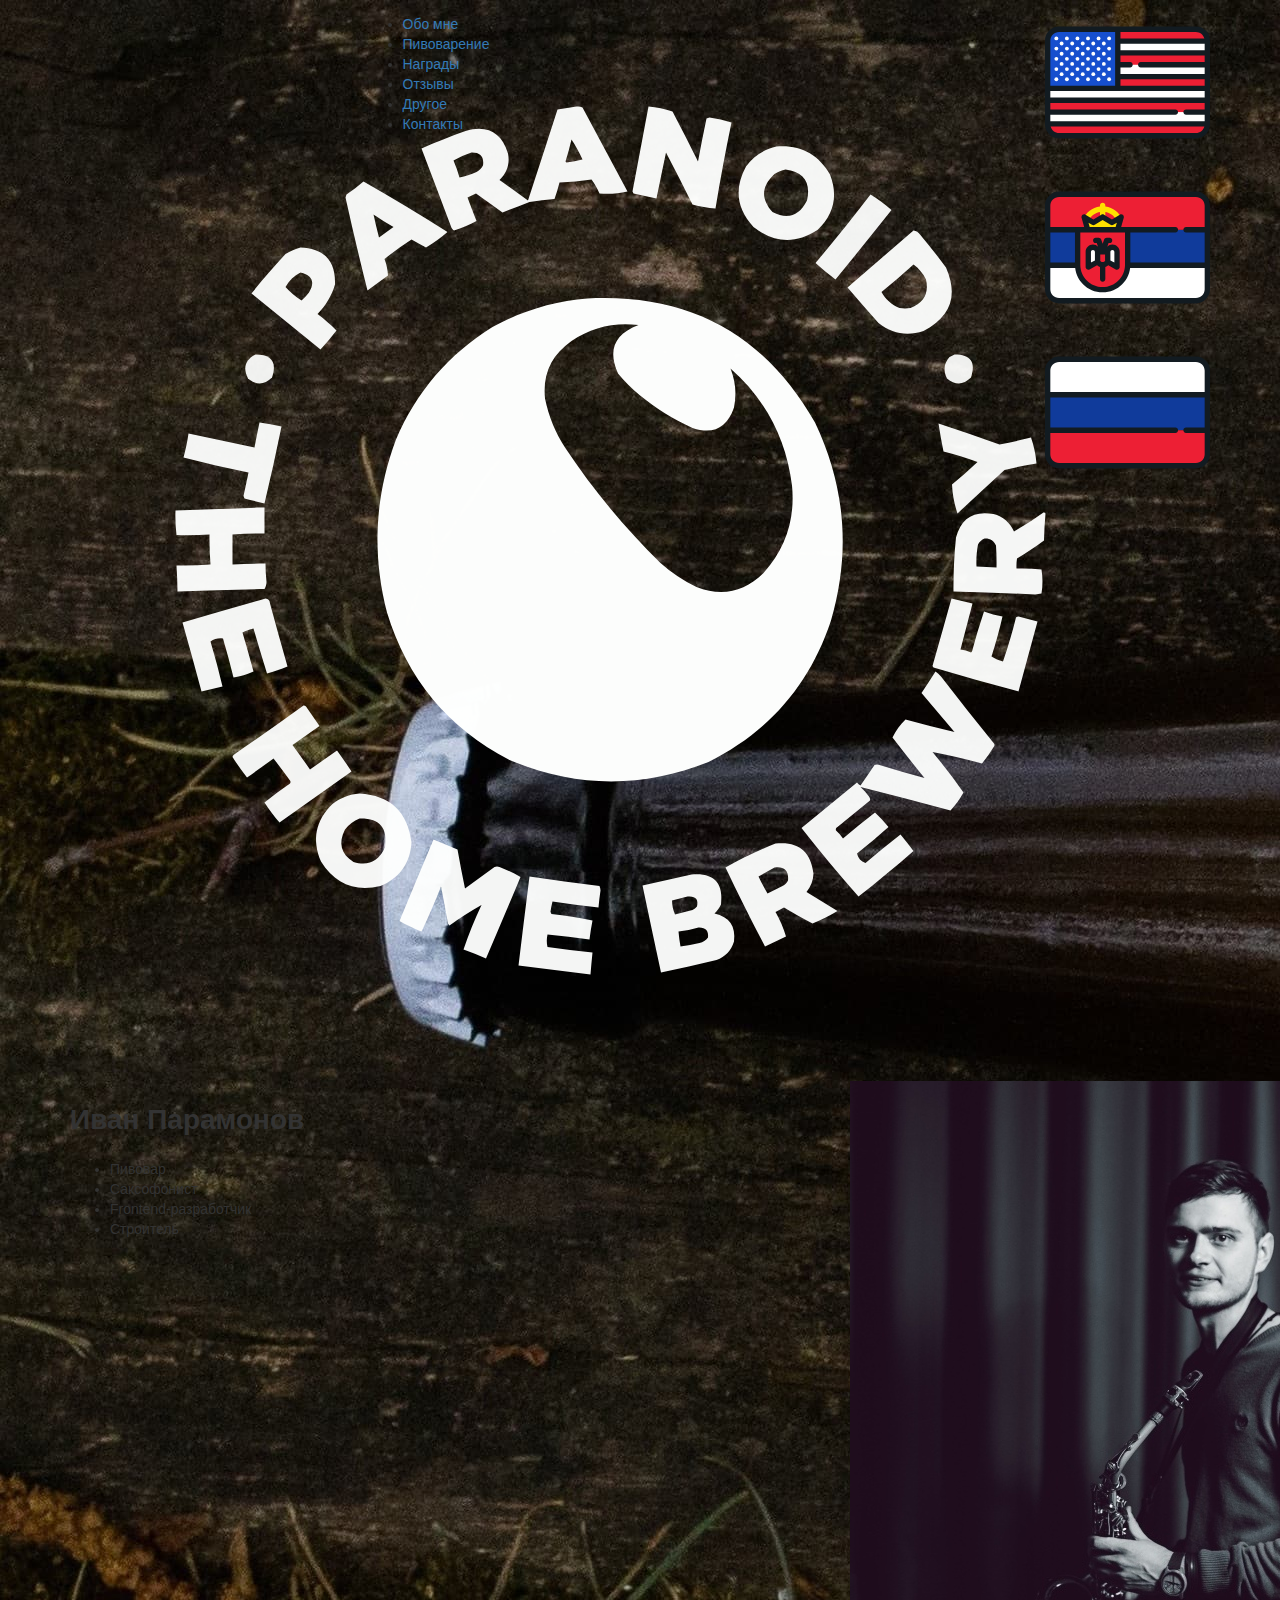
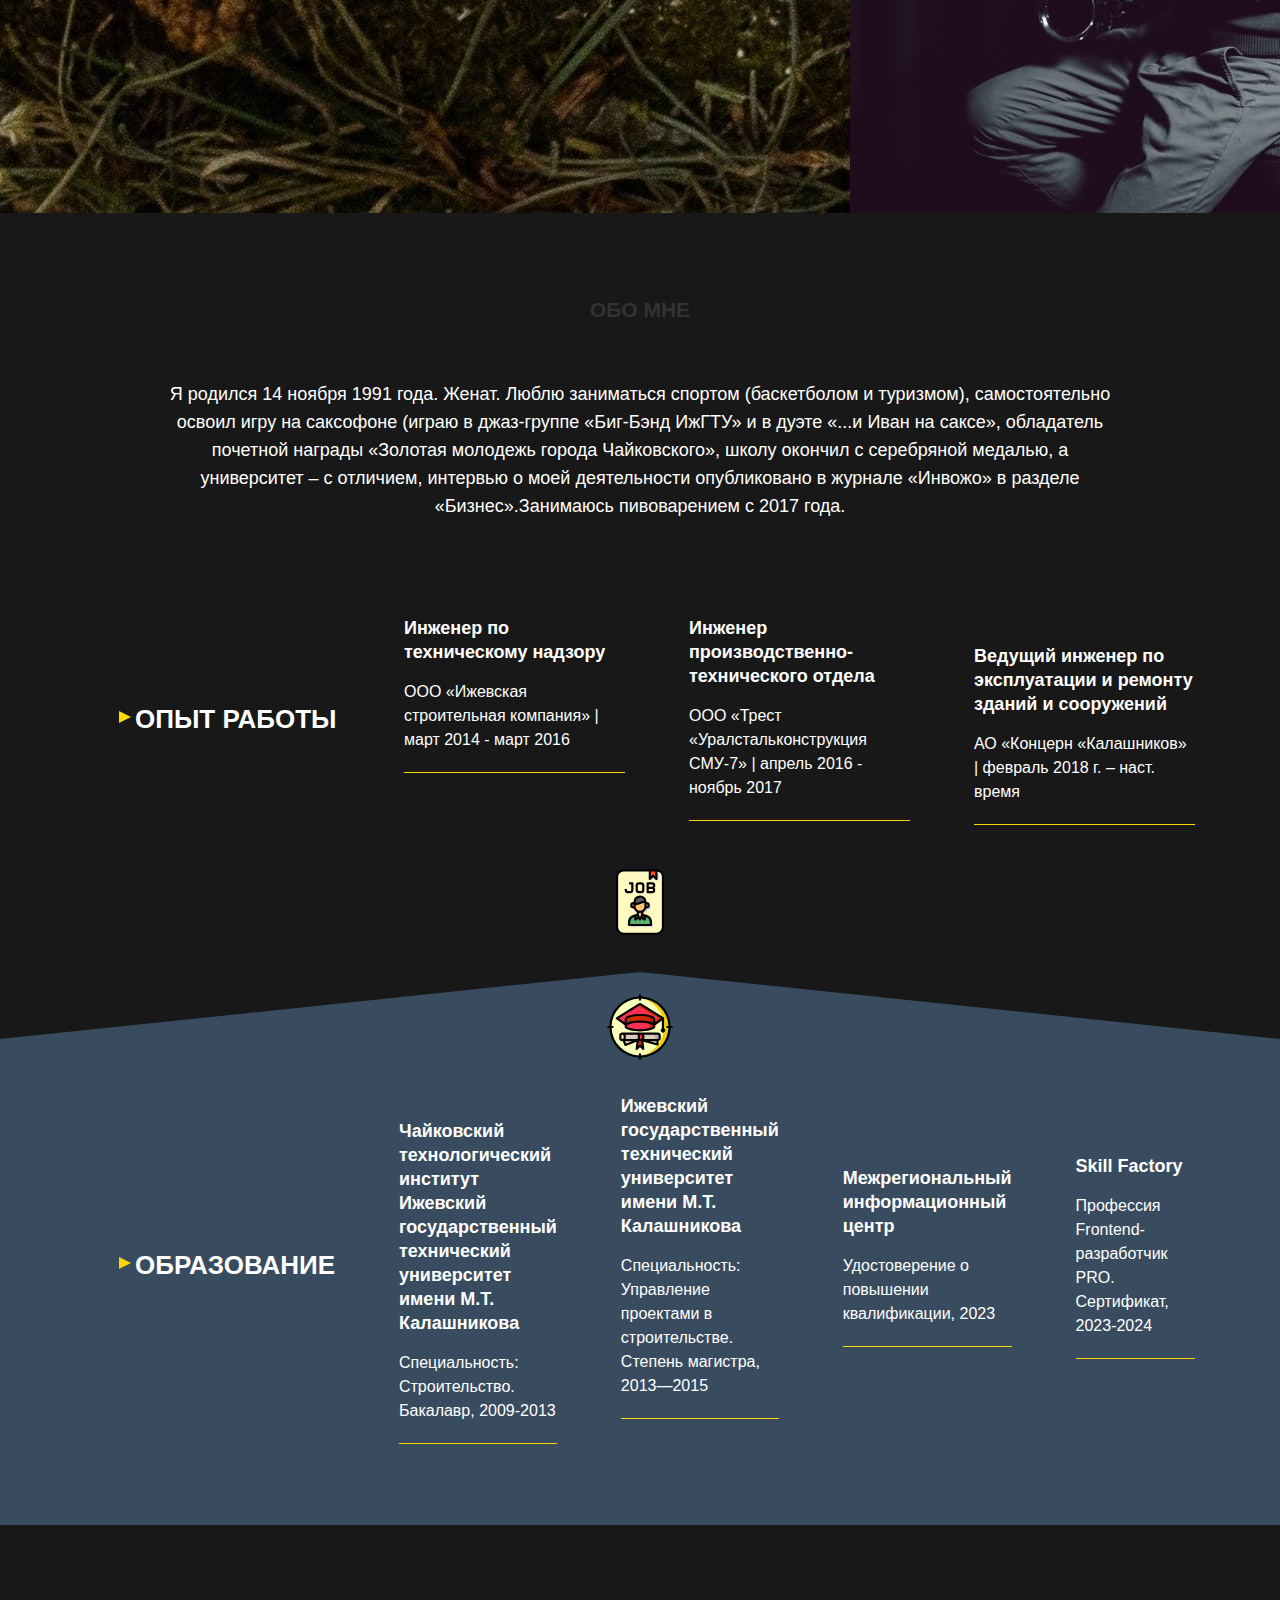
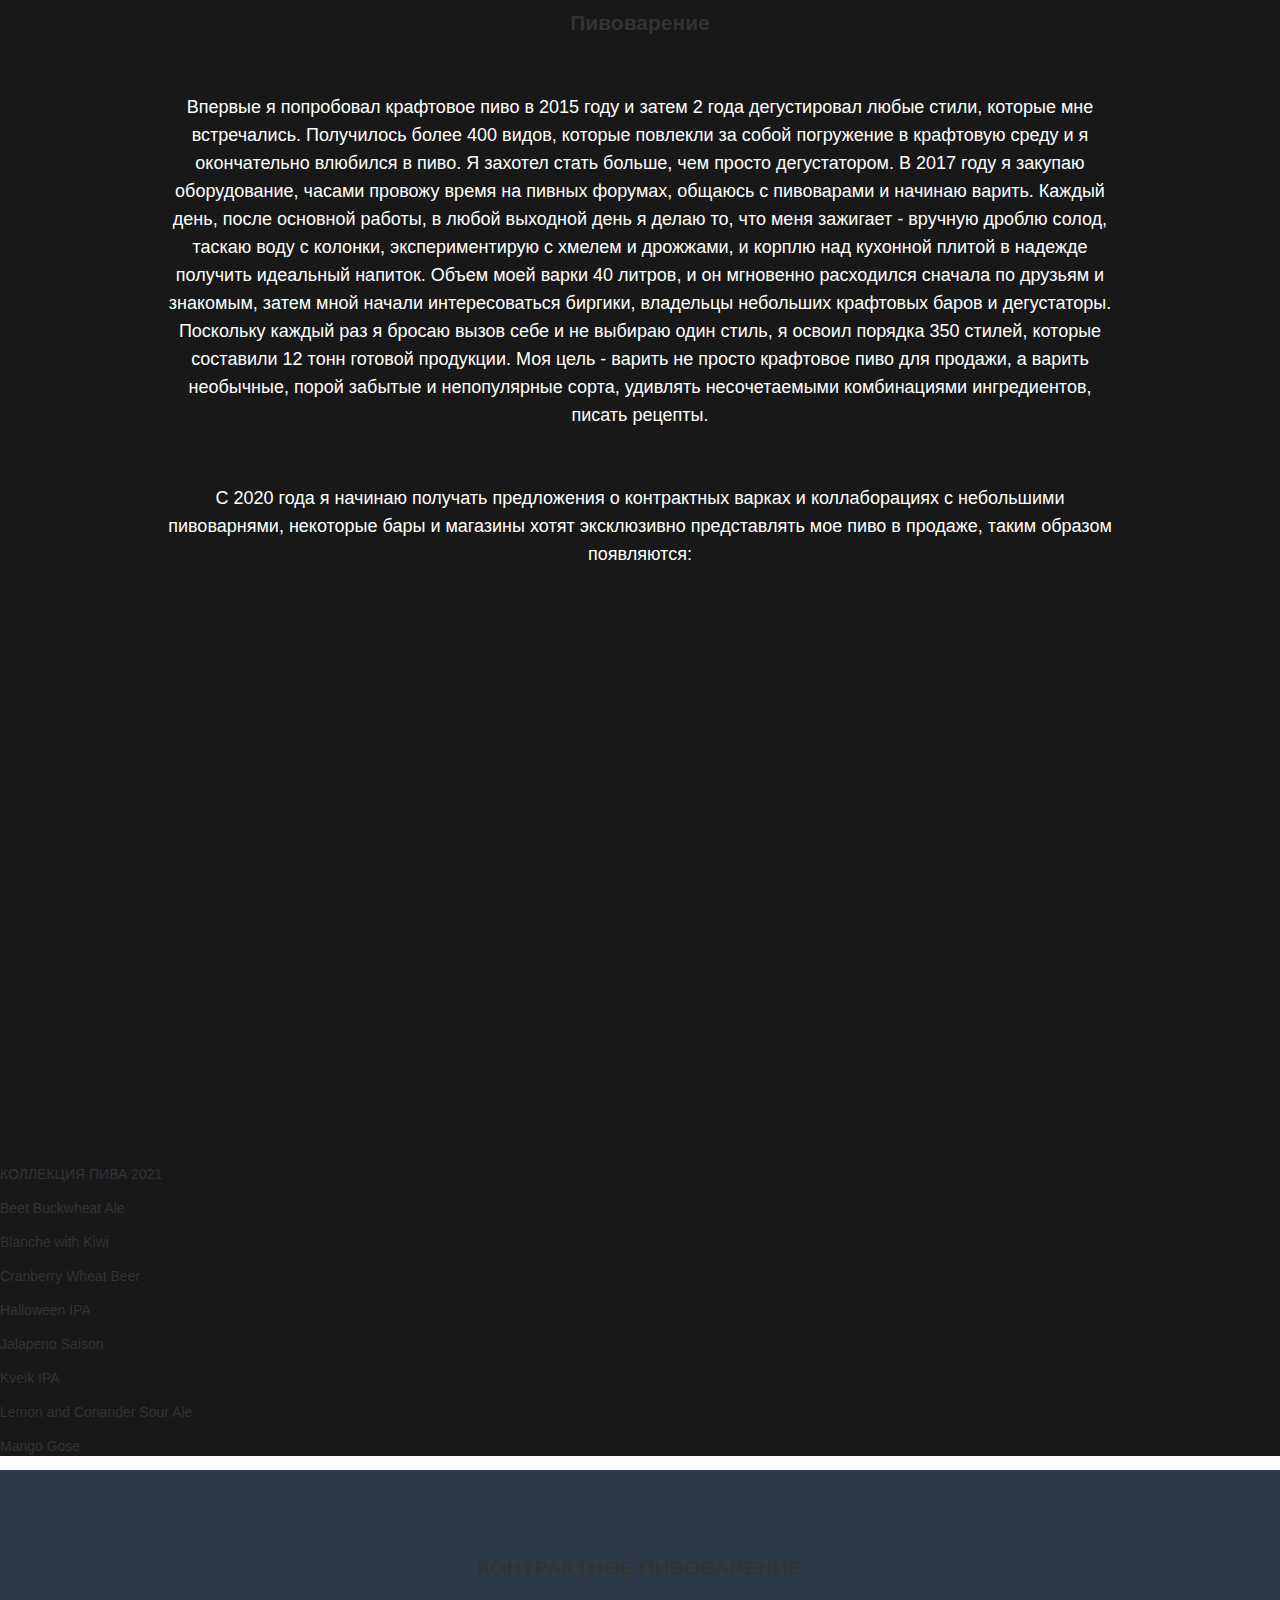
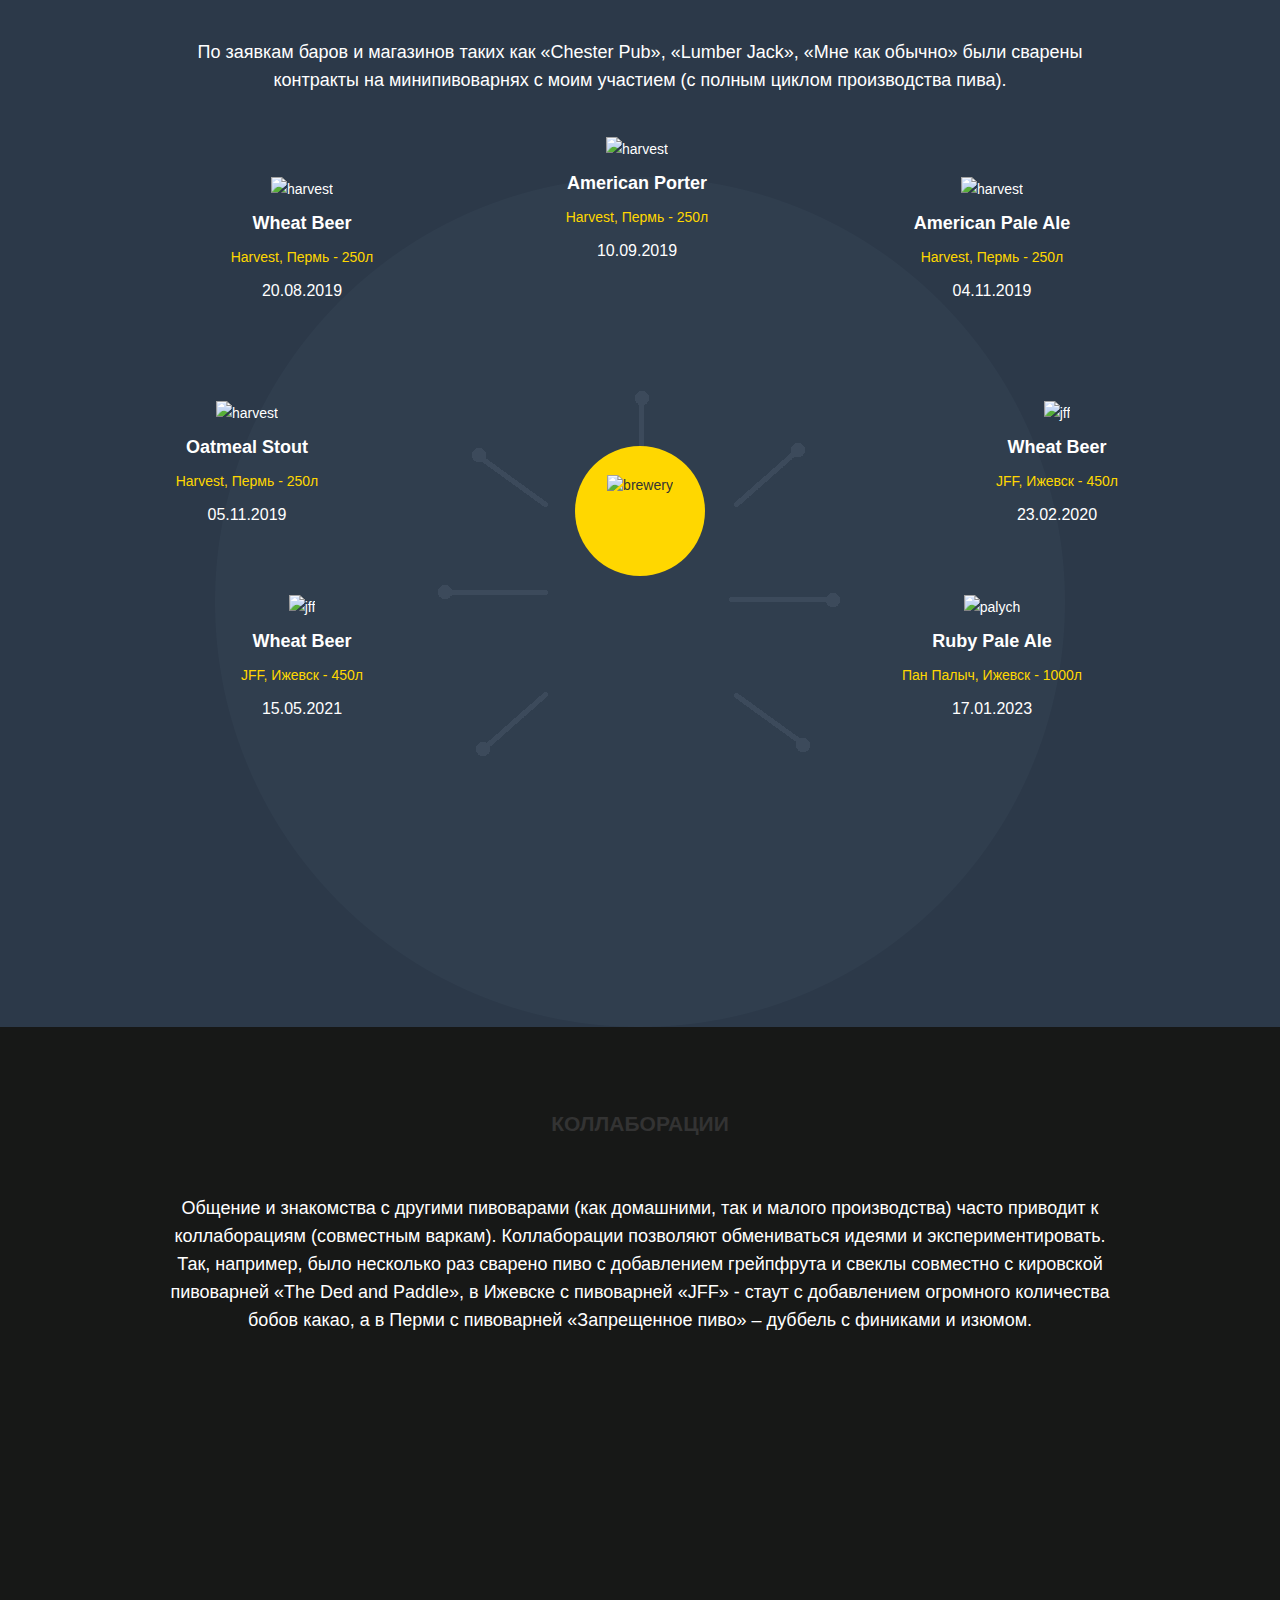
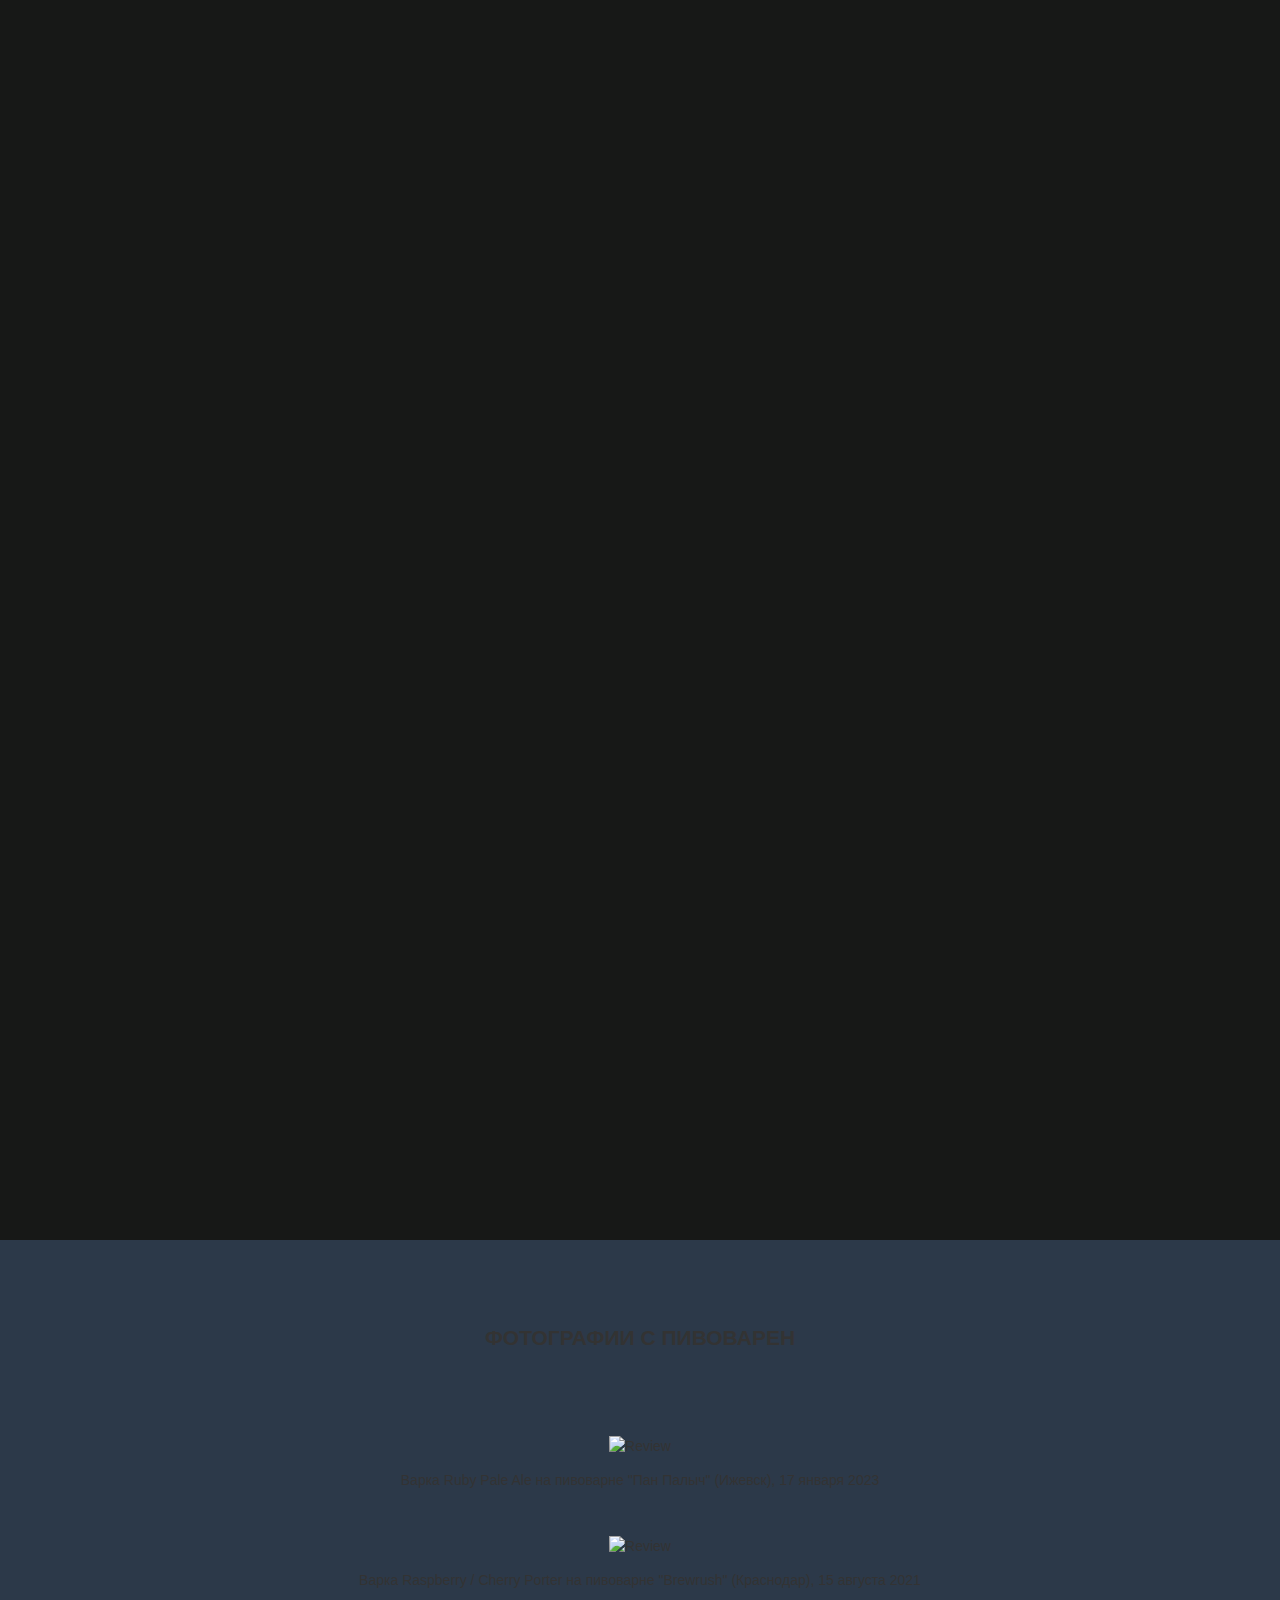
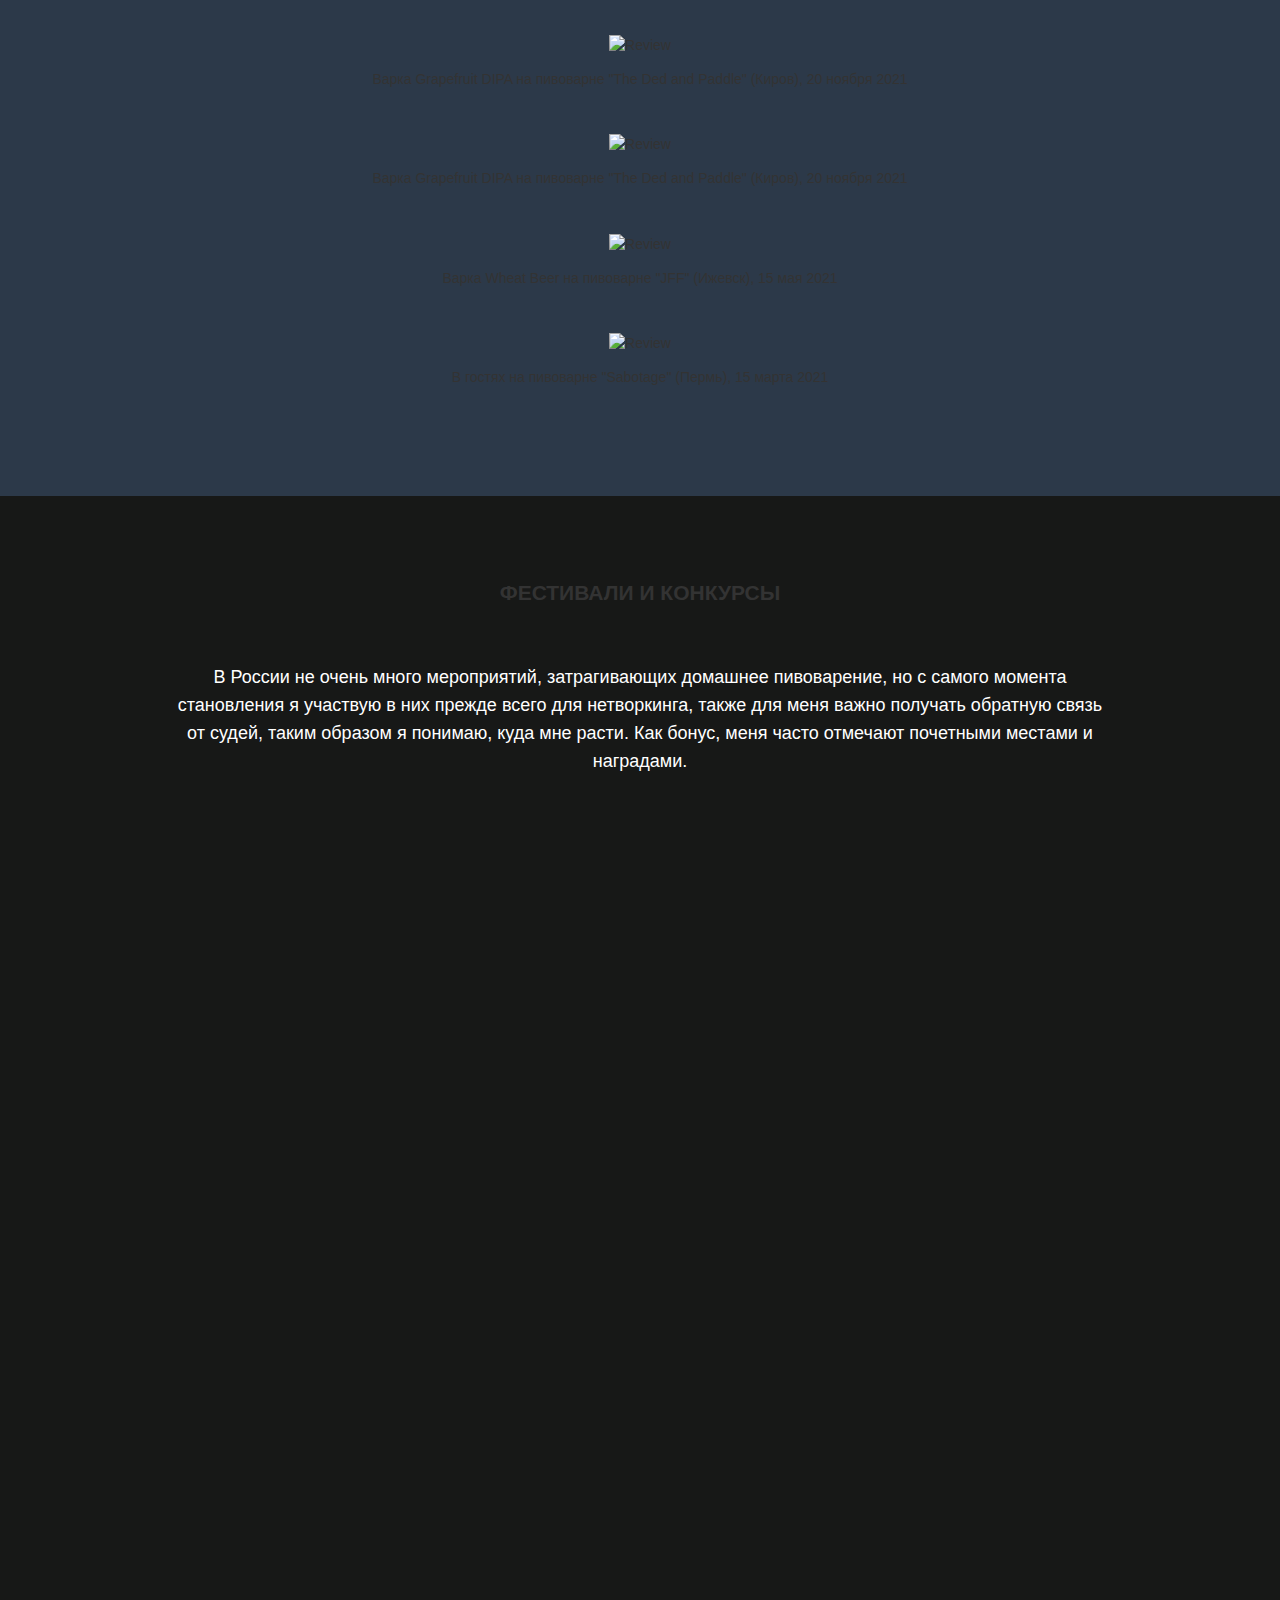
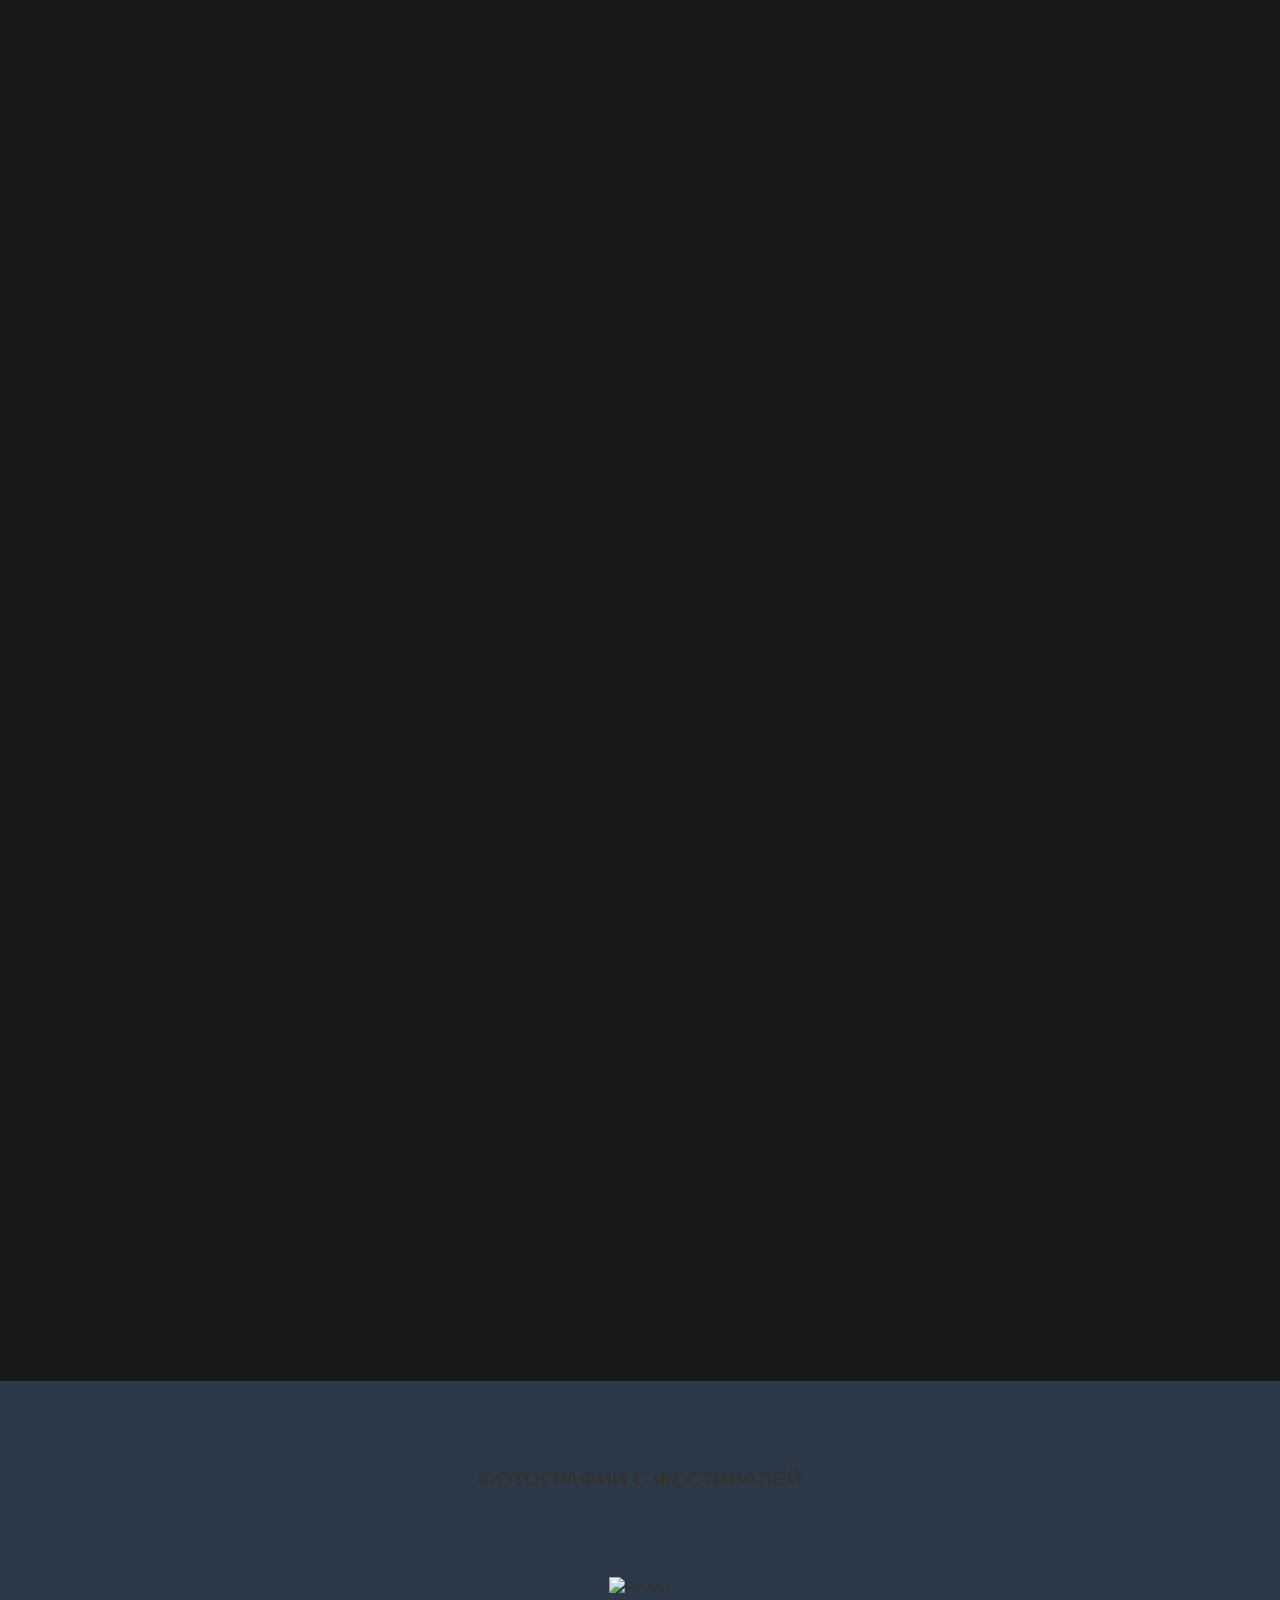
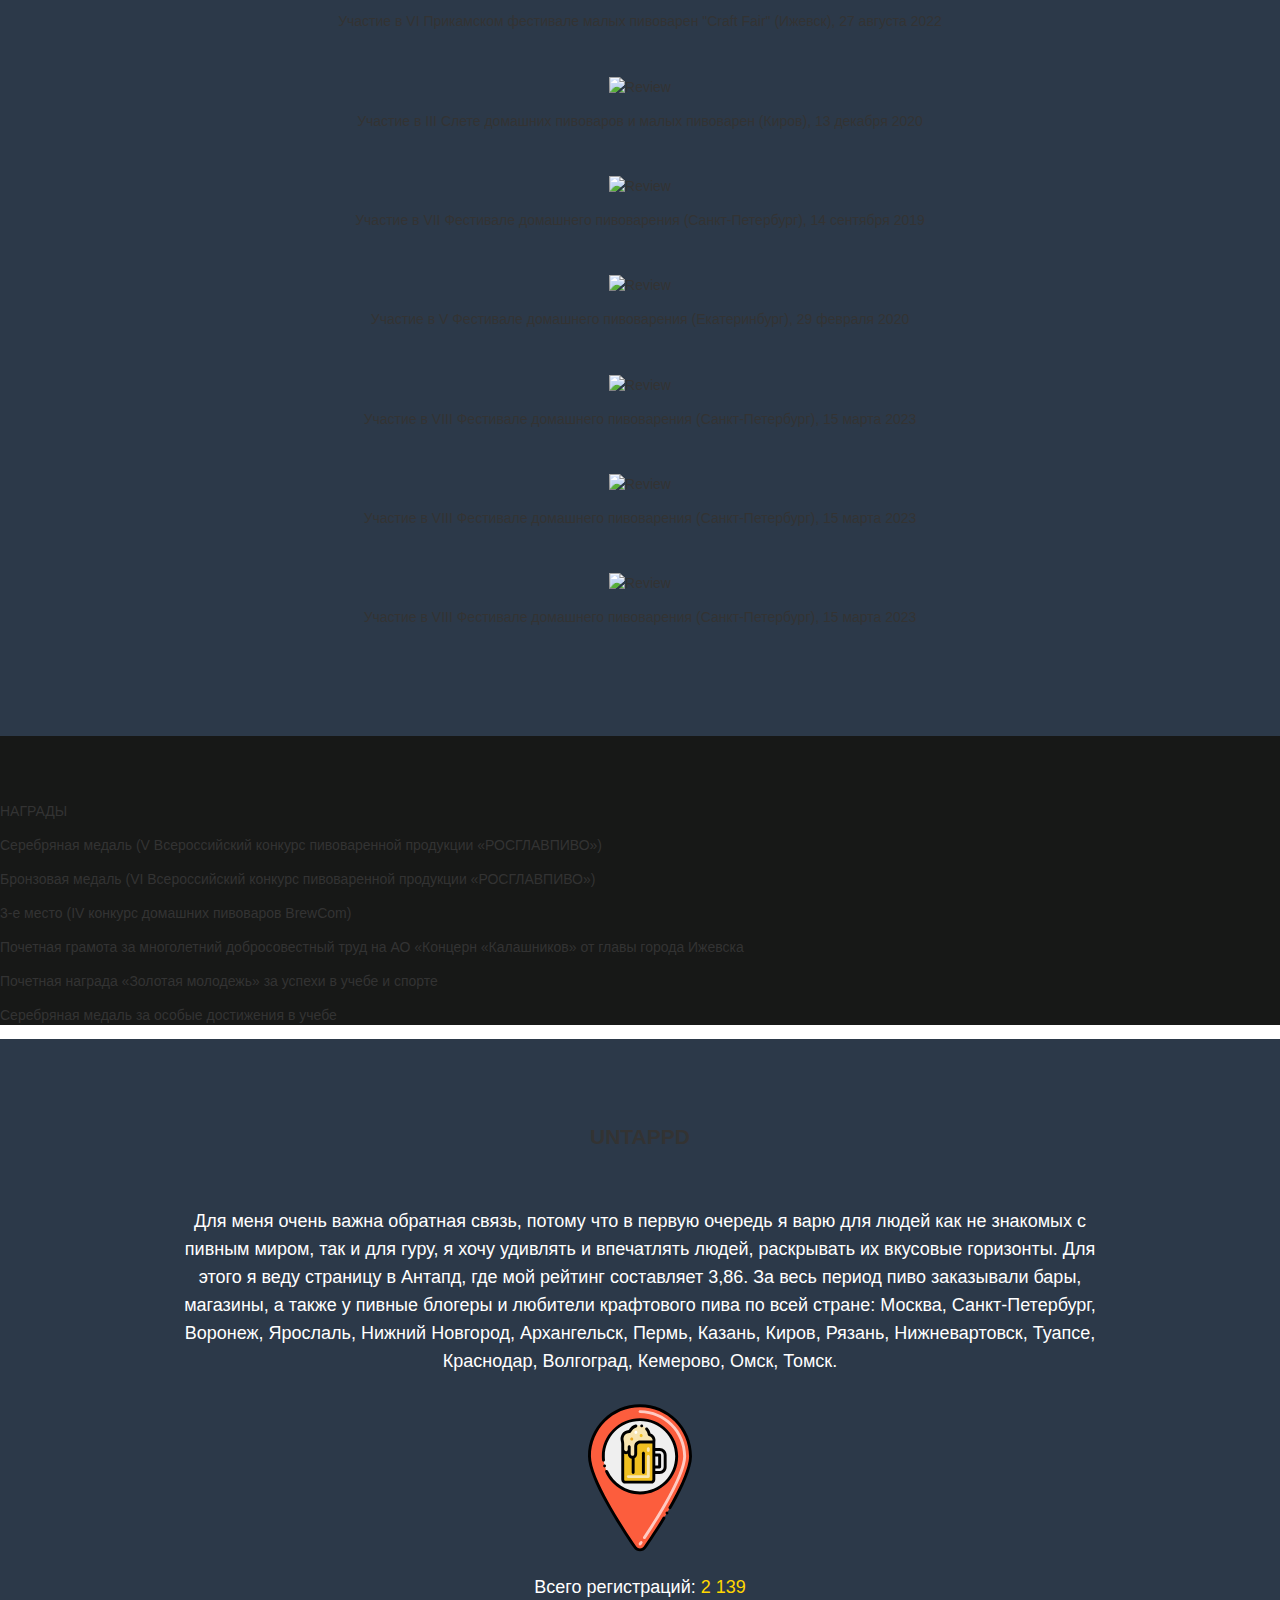
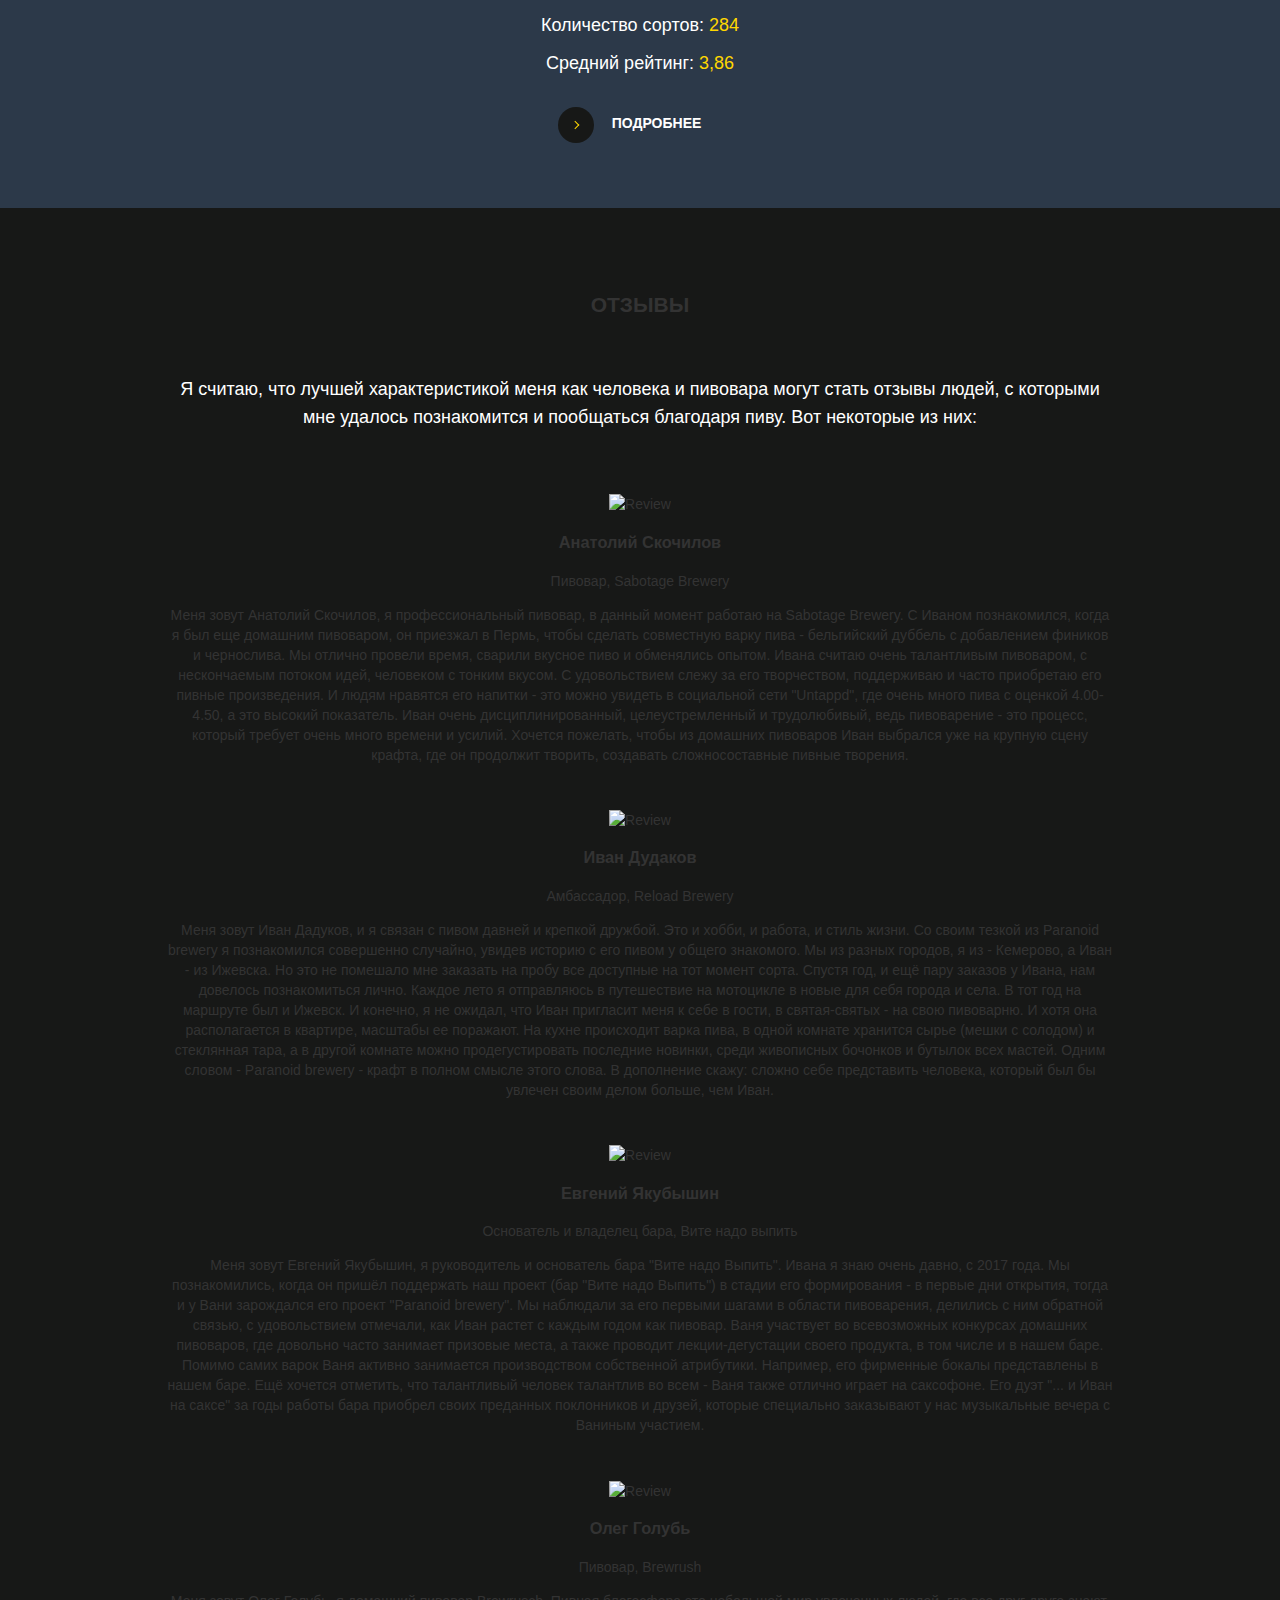
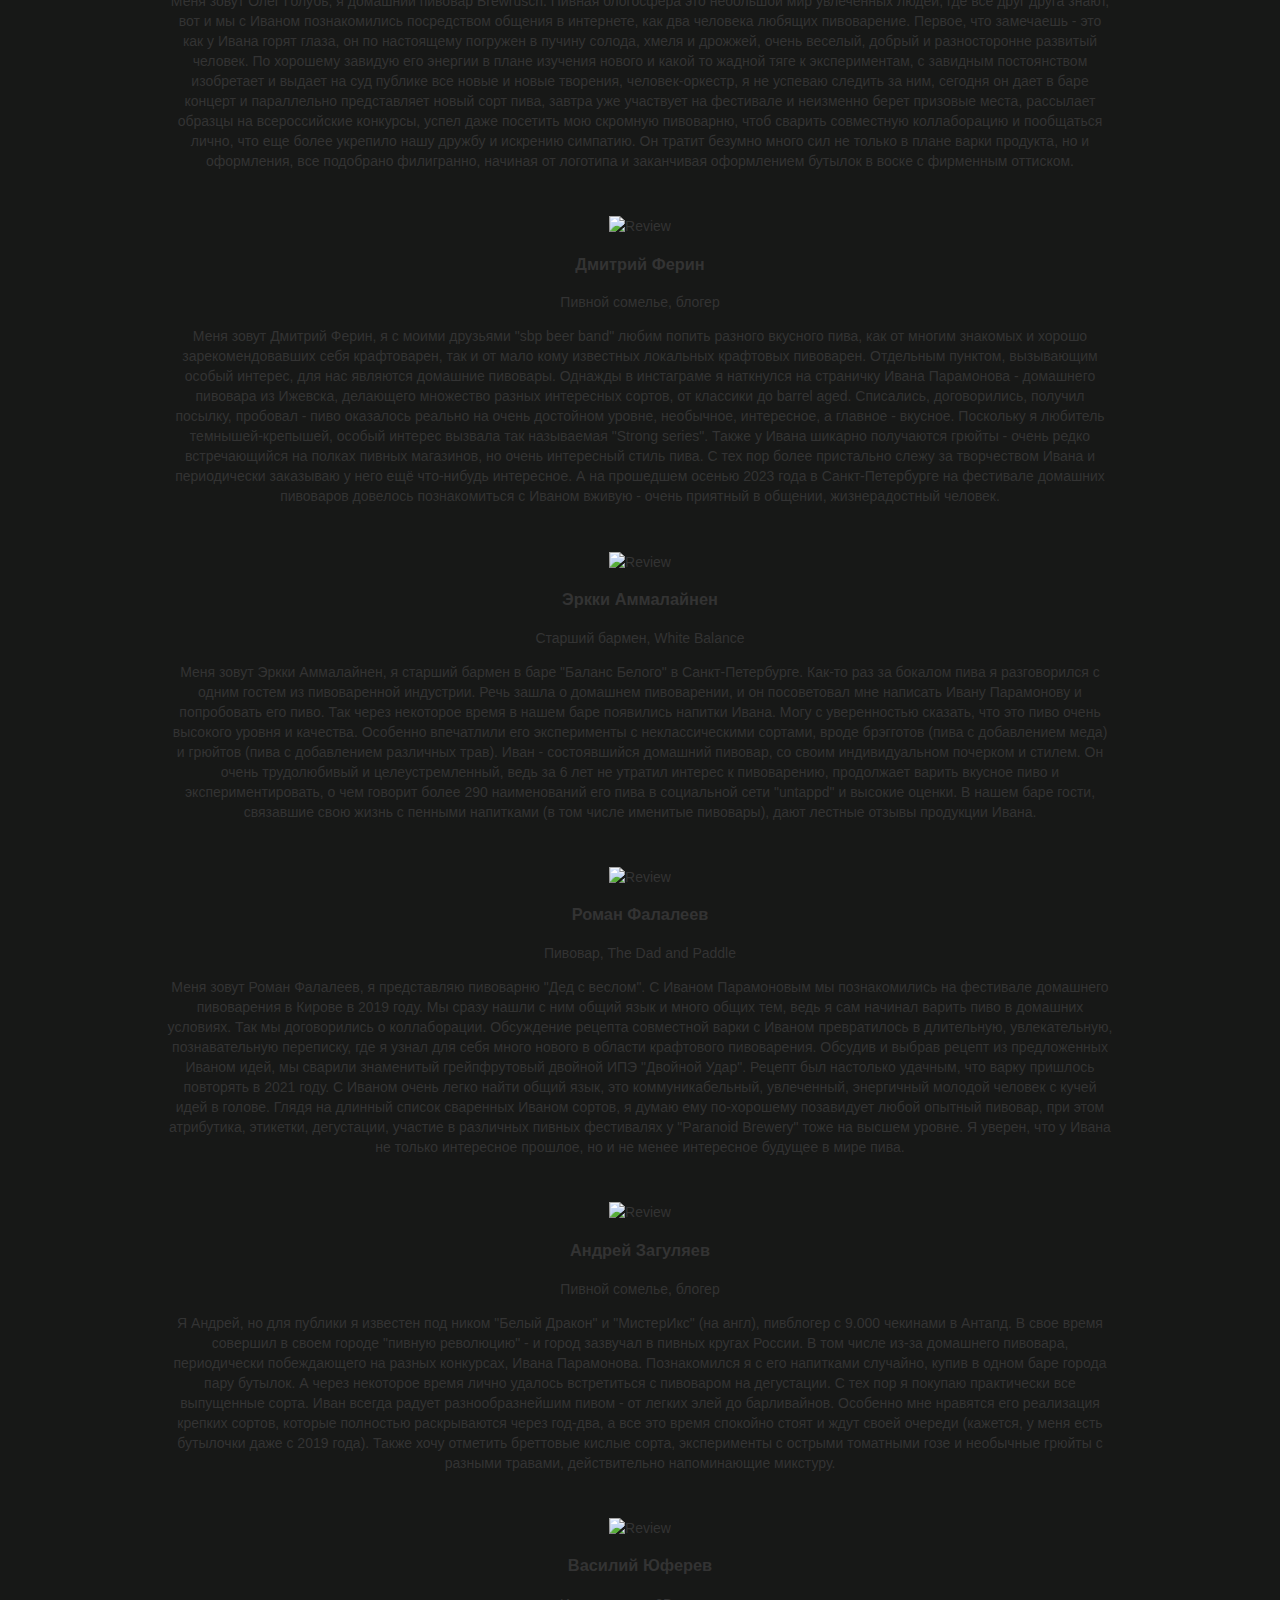
==== commit d8ac37ef: "Update index.html" ====
--- a/index.html
+++ b/index.html
@@ -42,7 +42,7 @@
 	  <div class="col-lg-2 col-md-12 col-sm-9 col-xs-9 col-lg-push-7">
 	    <div class="language-wrap">
               <div class="language">
-                <a href="#"><img src="img/countries/usa.svg" alt="usa"></a>
+                <a href="en.html"><img src="img/countries/usa.svg" alt="usa"></a>
                 <a href="#"><img src="img/countries/serbia.svg" alt="serbia"></a>
                 <a href="#"><img src="img/countries/russia.svg" alt="russia"></a>
               </div>
@@ -195,9 +195,8 @@
       <div class="row">
         <div class="section-head col-md-10 col-md-offset-1">
           <h2>Пивоварение</h2>
-          <p>С крафтовым пивом я встретился в 2015 году, после чего кардинально поменялось отношение к этому напитку. Два года дегустировал разные стили, попробовав более 400
-различных образцов. Любовь к пиву породила желание варить напиток самому. Так я стал домашним пивоваром и основал собственную пивоварню Paranoid Brewery (с 2017 года). Объем домашнего оборудования 40л (на выходе). На сегодняшний день в домашних условиях изготовлено 350 сортов пива (12 тонн готовой продукции). Периодически варю пиво на минипивоварнях, по контракту или в коллаборации.</p>
-          <p>Я люблю варить разные стили пива, менять рецепты, использовать разные ингредиенты. Вот некоторые сорта:</p>
+          <p>Впервые я попробовал крафтовое пиво в 2015 году и затем 2 года дегустировал любые стили, которые мне встречались. Получилось более 400 видов, которые повлекли за собой погружение в крафтовую среду и я окончательно влюбился в пиво. Я захотел стать больше, чем просто дегустатором. В 2017 году я закупаю оборудование, часами провожу время на пивных форумах, общаюсь с пивоварами и начинаю варить. Каждый день, после основной работы, в любой выходной день я делаю то, что меня зажигает - вручную дроблю солод, таскаю воду с колонки, экспериментирую с хмелем и дрожжами, и корплю над кухонной плитой в надежде получить идеальный напиток. Объем моей варки 40 литров, и он мгновенно расходился сначала по друзьям и знакомым, затем мной начали интересоваться биргики, владельцы небольших крафтовых баров и дегустаторы. Поскольку каждый раз я бросаю вызов себе и не выбираю один стиль, я освоил порядка 350 стилей, которые составили 12 тонн готовой продукции. Моя цель - варить не просто крафтовое пиво для продажи, а варить необычные, порой забытые и непопулярные сорта, удивлять несочетаемыми комбинациями ингредиентов, писать рецепты.</p>
+          <p>С 2020 года я начинаю получать предложения о контрактных варках и коллаборациях с небольшими пивоварнями, некоторые бары и магазины хотят эксклюзивно представлять мое пиво в продаже, таким образом появляются:</p>
         </div>
       </div>
     </div>
@@ -660,7 +659,7 @@
       <div class="row">
         <div class="section-head col-md-10 col-md-offset-1">
           <h2>ФЕСТИВАЛИ И КОНКУРСЫ</h2>
-          <p>aranoid Brewery является частым участником на фестивалях и конкурсах домашнего пивоварения в Санкт-Петербурге, Москве, Екатеринбурге и Кирове, показывая отличные результаты.<p>
+          <p>В России не очень много мероприятий, затрагивающих домашнее пивоварение, но с самого момента становления я участвую в них прежде всего для нетворкинга, также для меня важно получать обратную связь от судей, таким образом я понимаю, куда мне расти. Как бонус, меня часто отмечают почетными местами и наградами.<p>
         </div>
       </div>
     </div>
@@ -820,7 +819,7 @@
               </span>
               <p class="s5-item-text title">VII Всероссийский конкурс пивоваренной продукции «РОСГЛАВПИВО», Москва</p>
               <p class="s5-item-text">08.02.2024</p>
-              <p class="s5-item-text gold">Серебряная медаль (пиво Imperial Stout)</p>
+              <p class="s5-item-text gold">Серебряная медаль (пиво Russian Imperial Stout)</p>
             </div>
 
           </div>
@@ -1032,7 +1031,7 @@
       <div class="row">
         <div class="section-head col-md-10 col-md-offset-1">
           <h2>UNTAPPD</h2>
-          <p>Paranoid Brewery уже давно зарегистрирована на Untappd. За весь период пиво заказывали бары, магазины, а также у пивные блогеры и любители крафтового пива по всей стране: Москва, Санкт-Петербург, Воронеж, Ярослаль, Нижний Новгород, Архангельск, Пермь, Казань, Киров, Рязань, Нижневартовск. , Туапсе, Краснодар, Волгоград, Кемерово, Омск, Томск.</p>
+          <p>Для меня очень важна обратная связь, потому что в первую очередь я варю для людей как не знакомых с  пивным миром, так и для гуру, я хочу удивлять и впечатлять людей, раскрывать их вкусовые горизонты. Для этого я веду страницу в Антапд, где мой рейтинг составляет 3,86. За весь период пиво заказывали бары, магазины, а также у пивные блогеры и любители крафтового пива по всей стране: Москва, Санкт-Петербург, Воронеж, Ярослаль, Нижний Новгород, Архангельск, Пермь, Казань, Киров, Рязань, Нижневартовск, Туапсе, Краснодар, Волгоград, Кемерово, Омск, Томск.</p>
           <div class="s6-1-info">
             <div class="img-wrap"><img src="img/icons/section_6-1/location.svg" alt="location"></div>
             <p class="bold">Всего регистраций: <span>2 139</span></p>
@@ -1058,7 +1057,7 @@
       <div class="row">
         <div class="section-head col-md-10 col-md-offset-1">
           <h2>ОТЗЫВЫ</h2>
-          <p>Вот что говорят обо мне люди из пивной индустрии и не только, которые со мной сотрудничали:</p>
+          <p>Я считаю, что лучшей характеристикой меня как человека и пивовара могут стать отзывы людей, с которыми мне удалось познакомится и пообщаться благодаря пиву. Вот некоторые из них:</p>
         </div>
       </div>
     </div>
@@ -1078,7 +1077,7 @@
                 <p>
                   Меня зовут Анатолий Скочилов, я профессиональный пивовар, в данный момент работаю на Sabotage Brewery. С Иваном познакомился, когда я был еще домашним пивоваром, он приезжал в Пермь, чтобы сделать совместную варку пива - бельгийский дуббель с добавлением фиников и чернослива. Мы отлично провели время, сварили вкусное пиво и обменялись опытом. Ивана считаю очень талантливым пивоваром, с нескончаемым потоком идей, человеком с тонким вкусом. С удовольствием слежу за его творчеством, поддерживаю и часто приобретаю его пивные произведения. И людям нравятся его напитки - это можно увидеть в социальной сети "Untappd", где очень много пива с оценкой 4.00-4.50, а это высокий показатель. 
                   Иван очень дисциплинированный, целеустремленный и трудолюбивый, ведь пивоварение - это процесс, который требует очень много времени и усилий.
-                  Хочется пожелать, чтобы из домашних пивоваров Иван выбрался уже на крупную сцену российского крафта, где он продолжит творить, создавать сложносоставные пивные творения.
+                  Хочется пожелать, чтобы из домашних пивоваров Иван выбрался уже на крупную сцену крафта, где он продолжит творить, создавать сложносоставные пивные творения.
                 </p>
               </div>
             </div>
@@ -1217,7 +1216,7 @@
                 <h3>Андрей Загуляев</h3>
                 <div class="slide-descr">Пивной сомелье, блогер</div>
                 <p>
-                  Я Белый Дракон (хотя некоторые знают меня как Mucmepukc), пивной энтузиаст из Ижевска, пивной блогер с 9000 чекинами в untappd. В свое время совершил в этом самом Ижевске небольшую пивную революцию, и теперь город известен в пивных кругах. В том числе из-за домашнего пивовара, периодически побеждающего на разных конкурсах, Ивана Парамонова.
+                  Я Андрей, но для публики я известен под ником "Белый Дракон" и "МистерИкс" (на англ), пивблогер с 9.000 чекинами в Антапд. В свое время совершил в своем городе "пивную революцию" - и город зазвучал в пивных кругах России. В том числе из-за домашнего пивовара, периодически побеждающего на разных конкурсах, Ивана Парамонова.
                   Познакомился я с его напитками случайно, купив в одном баре города пару бутылок. А через некоторое время лично удалось встретиться с пивоваром на дегустации. С тех пор я покупаю практически все выпущенные сорта. Иван всегда радует разнообразнейшим пивом - от легких элей до барливайнов. Особенно мне нравятся его реализация крепких сортов, которые полностью раскрываются через год-два, а все это время спокойно стоят и ждут своей очереди (кажется, у меня есть бутылочки даже с 2019 года). Также хочу отметить бреттовые кислые сорта, эксперименты с острыми томатными гозе и необычные грюйты с разными травами, действительно напоминающие микстуру.
                 </p>
               </div>
@@ -1236,8 +1235,8 @@
                 <div class="slide-descr">Иллюстратор, 3D артист</div>
                 <p>
                   Меня зовут Василий Юферев, я иллюстратор, 3д артист.
-                  Я знаком с Иваном много лет - мы вместе учились в институте в Чайковском. Уже тогда он показал себя увлеченным, ответственным и целеустремлённым человеком в спорте и учебе: призер в соревнованиях по баскетболу и легкой атлетике, автор многих статей в научных журналах, окончил институт с красным дипломом.
-                  Когда он переехал в Ижевск и начал варить пиво, я помогал ему с разработкой логотипа пивоварни и дизайном этикеток. Все шесть с небольшим лет существования пивоварни я всегда поддерживаю Ивана, слежу за его деятельностью, ведь мне нравится его подход к варке пива - он погружается в процесс с головой, изучает много нового и не боится экспериментов. Вкладывается в это дело по полной. За это заслуженно получает награды на пивных фестивалях.
+                  Я знаком с Иваном много лет - мы вместе учились в институте нашего родного города. Уже тогда он показал себя увлеченным, ответственным и целеустремлённым человеком в спорте и учебе: призер в соревнованиях по баскетболу и легкой атлетике, автор многих статей в научных журналах, окончил институт с красным дипломом.
+                  Когда он начал варить пиво, я помогал ему с разработкой логотипа пивоварни и дизайном этикеток. Все шесть с небольшим лет существования пивоварни я всегда поддерживаю Ивана, слежу за его деятельностью, ведь мне нравится его подход к варке пива - он погружается в процесс с головой, изучает много нового и не боится экспериментов. Вкладывается в это дело по полной. За это заслуженно получает награды на пивных фестивалях.
                   В заключении скажу, что разнообразию сортов Paranoid Brewery могут позавидовать даже именитые пивоварни. Это пиво никого не оставит равнодушным.
                 </p>
               </div>
@@ -1313,7 +1312,7 @@
                 <div class="slide-descr">Основатель и владелец пивоварни, Пан Палыч</div>
                 <p>
                   Меня зовут Климовских Сергей, я основатель и владелец частной пивоварни «Пан Палыч» в Ижевске. С Иваном мы знакомы уже давно, он посетил нашу пивоварню с экскурсией после открытия в 2020 году. В общении Ваня очень приятный молодой человек с большим багажом знаний и опытом в пивоварении. Его домашняя пивоварня Paranoid Brewery очень известная не только в Удмуртии, но и в России.
-                  В 2021 году мы искали к себе на производство второго пивовара, и Иван приходил на собеседование, которое успешно прошел, но не получилось договориться. В 2022 году мы стояли практически плечом к плечу на Прикамском фестивале малых пивоварен Craft Fair и радовали своими напитками гостей. А в январе 2023 года на нашей пивоварне сварили контракт по рецепту Ивана в интересном стиле Ruby Pale Ale на 1000 литров для бара Chester Pub.
+                  В 2021 году мы искали к себе на производство второго пивовара, и Иван приходил на собеседование, которое весьма успешно прошел, но по условиям работы тогда не совпали. В 2022 году мы стояли практически плечом к плечу на Прикамском фестивале малых пивоварен Craft Fair и радовали своими напитками гостей. А в январе 2023 года на нашей пивоварне сварили контракт по рецепту Ивана в интересном стиле Ruby Pale Ale на 1000 литров для бара Chester Pub.
                   Нам всегда интересно общаться и сотрудничать с Иваном, он добрый по отношению к людям и к самой жизни, трудолюбивый, целеустремленный, искренний и надежный. 
                 </p>
               </div>
@@ -1326,14 +1325,13 @@
             <div class="row">
               <div class="col-md-10 col-md-offset-1">
                 <div class="img-wrap">
-                  <img src="img/icons/section_7/no-prof.jpg" alt="Review">
-                </div>
-                <h3>Денис</h3>
+                  <img src="img/icons/section_7/denis.jpg" alt="Review">
+                </div>
+                <h3>Денис Шиланов</h3>
                 <div class="slide-descr">Мастер-дистиллятор, пивовар, Vlaga Vulvin</div>
                 <p>
                   Меня зовут Денис и я около 10 лет занимаюсь дистилляцией, а также и разносторонним пивоварением. Моя любимая стилистика этого хобби в данный момент - купажированные эли спонтанного брожения.
                   С Иваном Парамоновым знаком несколько лет, наше знакомство случилось на его дегустации в баре-магазине "Мне как обычно". Иван с первого раза удивил меня своими необычными напитками. Пивовар он весьма и весьма продуктивный, варится часто, варится много, варится как по зову души, так и просто по графику варок, самоотверженно приколотому к стенке. Из разносторонних опытов Ивана особо хочу отметить его постоянные эксперименты со смешанным брожением, в том числе - гибриды с ягодными миксами. Крепкие сорта также неплохи, хотя в этих экспериментах нам всем есть, куда расти.
-                  Ивану хочу пожелать, чтобы количество розливов всегда равнялось количеству варок. И конечно при должном энтузиазме не забывать хотя бы иногда переключаться и отдыхать отличным от домашнего пивоварения образом. Всего наилучшего тебе и твоей семье, в том числе - котикам.
                 </p>
               </div>
             </div>
@@ -1350,16 +1348,20 @@
       <div class="row">
         <div class="section-head col-md-10 col-md-offset-1">
           <h2>ВИДЕО</h2>
-          <div class="p">Lala.</div>
+          <div class="p">Это видео о том, как мы варили пиво на пивоварне Пан Палыч для Chester Pub</div>
           <div class="video_wrapper">
-	    <iframe width="560" height="315"
-	      class="video_content"
-              src="https://www.youtube.com/embed/li_9PBrcOcQ?autoplay=1">
+	    <iframe
+	      width="560"
+	      height="315"
+              src="https://youtube.com/embed/kGfVYdRVyB4"
+	      frameborder="0"
+	      allowfullscreen>
             </iframe>
 	  </div>
         </div>
       </div>
     </div>
+  </section>
 
   </section>
 
@@ -1371,88 +1373,320 @@
         </div>
       </div>
     </div>
-
-    <div class="container__gallery">
-      <div class="feature">
-        <figure class="featured-item image-holder r-3-2 transition"></figure>
-      </div>
-      <div class="gallery-wrapper">
-        <div class="gallery">
-          <div class="item-wrapper">
-            <figure class="gallery-item image-holder r-3-2 active transition"></figure>
-          </div>
-          <div class="item-wrapper">
-            <figure class="gallery-item image-holder r-3-2 transition"></figure>
-          </div>
-          <div class="item-wrapper">
-            <figure class="gallery-item image-holder r-3-2 transition"></figure>
-          </div>
-          <div class="item-wrapper">
-            <figure class="gallery-item image-holder r-3-2 transition"></figure>
-          </div>
-          <div class="item-wrapper">
-            <figure class="gallery-item image-holder r-3-2"></figure>
-          </div>
-          <div class="item-wrapper">
-            <figure class="gallery-item image-holder r-3-2 transition"></figure>
-          </div>
-          <div class="item-wrapper">
-            <figure class="gallery-item image-holder r-3-2 transition"></figure>
-          </div>
-          <div class="item-wrapper">
-            <figure class="gallery-item image-holder r-3-2 transition"></figure>
-          </div>
-          <div class="item-wrapper">
-            <figure class="gallery-item image-holder r-3-2 transition"></figure>
-          </div>
-          <div class="item-wrapper">
-            <figure class="gallery-item image-holder r-3-2 transition"></figure>
-          </div>
-          <div class="item-wrapper">
-            <figure class="gallery-item image-holder r-3-2 transition"></figure>
-          </div>
-          <div class="item-wrapper">
-            <figure class="gallery-item image-holder r-3-2 transition"></figure>
-          </div>
-          <div class="item-wrapper">
-            <figure class="gallery-item image-holder r-3-2 transition"></figure>
-          </div>
-          <div class="item-wrapper">
-            <figure class="gallery-item image-holder r-3-2 transition"></figure>
-          </div>
-          <div class="item-wrapper">
-            <figure class="gallery-item image-holder r-3-2 transition"></figure>
-          </div>
-          <div class="item-wrapper">
-            <figure class="gallery-item image-holder r-3-2 transition"></figure>
-          </div>
-          <div class="item-wrapper">
-            <figure class="gallery-item image-holder r-3-2 transition"></figure>
-          </div>
-          <div class="item-wrapper">
-            <figure class="gallery-item image-holder r-3-2 transition"></figure>
-          </div>
-          <div class="item-wrapper">
-            <figure class="gallery-item image-holder r-3-2 transition"></figure>
-          </div>
-          <div class="item-wrapper">
-            <figure class="gallery-item image-holder r-3-2 transition"></figure>
-          </div>
-          <div class="item-wrapper">
-            <figure class="gallery-item image-holder r-3-2 transition"></figure>
-          </div>
-          <div class="item-wrapper">
-            <figure class="gallery-item image-holder r-3-2 transition"></figure>
-          </div>
-          <div class="item-wrapper">
-            <figure class="gallery-item image-holder r-3-2 transition"></figure>
-          </div>
-          <div class="item-wrapper">
-            <figure class="gallery-item image-holder r-3-2 transition"></figure>
-          </div>
-        </div>
-      </div>
-    </div>
+    <div class="section-pb">
+      <div class="slider">
+
+        <div class="slide">
+          <div class="container">
+            <div class="row">
+              <div class="col-md-10 col-md-offset-1">
+                <div class="slide-img">
+                  <img src="img/icons/section_8-1/1.jpg" alt="Review"/>
+                </div>
+              </div>
+            </div>
+          </div>
+        </div>
+
+        <div class="slide">
+          <div class="container">
+            <div class="row">
+              <div class="col-md-10 col-md-offset-1">
+                <div class="slide-img">
+                  <img src="img/icons/section_8-1/2.png" alt="Review"/>
+                </div>
+              </div>
+            </div>
+          </div>
+        </div>
+
+        <div class="slide">
+          <div class="container">
+            <div class="row">
+              <div class="col-md-10 col-md-offset-1">
+                <div class="slide-img">
+                  <img src="img/icons/section_8-1/3.jpg" alt="Review"/>
+                </div>
+              </div>
+            </div>
+          </div>
+        </div>
+
+        <div class="slide">
+          <div class="container">
+            <div class="row">
+              <div class="col-md-10 col-md-offset-1">
+                <div class="slide-img">
+                  <img src="img/icons/section_8-1/4.jpg" alt="Review"/>
+                </div>
+              </div>
+            </div>
+          </div>
+        </div>
+
+        <div class="slide">
+          <div class="container">
+            <div class="row">
+              <div class="col-md-10 col-md-offset-1">
+                <div class="slide-img">
+                  <img src="img/icons/section_8-1/5.png" alt="Review"/>
+                </div>
+              </div>
+            </div>
+          </div>
+        </div>
+
+        <div class="slide">
+          <div class="container">
+            <div class="row">
+              <div class="col-md-10 col-md-offset-1">
+                <div class="slide-img">
+                  <img src="img/icons/section_8-1/6.jpg" alt="Review"/>
+                </div>
+              </div>
+            </div>
+          </div>
+        </div>
+
+        <div class="slide">
+          <div class="container">
+            <div class="row">
+              <div class="col-md-10 col-md-offset-1">
+                <div class="slide-img">
+                  <img src="img/icons/section_8-1/7.jpg" alt="Review"/>
+                </div>
+              </div>
+            </div>
+          </div>
+        </div>
+
+        <div class="slide">
+          <div class="container">
+            <div class="row">
+              <div class="col-md-10 col-md-offset-1">
+                <div class="slide-img">
+                  <img src="img/icons/section_8-1/8.png" alt="Review"/>
+                </div>
+              </div>
+            </div>
+          </div>
+        </div>
+
+        <div class="slide">
+          <div class="container">
+            <div class="row">
+              <div class="col-md-10 col-md-offset-1">
+                <div class="slide-img">
+                  <img src="img/icons/section_8-1/9.jpg" alt="Review"/>
+                </div>
+              </div>
+            </div>
+          </div>
+        </div>
+
+        <div class="slide">
+          <div class="container">
+            <div class="row">
+              <div class="col-md-10 col-md-offset-1">
+                <div class="slide-img">
+                  <img src="img/icons/section_8-1/10.jpg" alt="Review"/>
+                </div>
+              </div>
+            </div>
+          </div>
+        </div>
+
+        <div class="slide">
+          <div class="container">
+            <div class="row">
+              <div class="col-md-10 col-md-offset-1">
+                <div class="slide-img">
+                  <img src="img/icons/section_8-1/11.png" alt="Review"/>
+                </div>
+              </div>
+            </div>
+          </div>
+        </div>
+
+        <div class="slide">
+          <div class="container">
+            <div class="row">
+              <div class="col-md-10 col-md-offset-1">
+                <div class="slide-img">
+                  <img src="img/icons/section_8-1/12.png" alt="Review"/>
+                </div>
+              </div>
+            </div>
+          </div>
+        </div>
+
+        <div class="slide">
+          <div class="container">
+            <div class="row">
+              <div class="col-md-10 col-md-offset-1">
+                <div class="slide-img">
+                  <img src="img/icons/section_8-1/13.png" alt="Review"/>
+                </div>
+              </div>
+            </div>
+          </div>
+        </div>
+
+        <div class="slide">
+          <div class="container">
+            <div class="row">
+              <div class="col-md-10 col-md-offset-1">
+                <div class="slide-img">
+                  <img src="img/icons/section_8-1/14.jpg" alt="Review"/>
+                </div>
+              </div>
+            </div>
+          </div>
+        </div>
+
+        <div class="slide">
+          <div class="container">
+            <div class="row">
+              <div class="col-md-10 col-md-offset-1">
+                <div class="slide-img">
+                  <img src="img/icons/section_8-1/15.jpg" alt="Review"/>
+                </div>
+              </div>
+            </div>
+          </div>
+        </div>
+
+        <div class="slide">
+          <div class="container">
+            <div class="row">
+              <div class="col-md-10 col-md-offset-1">
+                <div class="slide-img">
+                  <img src="img/icons/section_8-1/16.jpg" alt="Review"/>
+                </div>
+              </div>
+            </div>
+          </div>
+        </div>
+
+        <div class="slide">
+          <div class="container">
+            <div class="row">
+              <div class="col-md-10 col-md-offset-1">
+                <div class="slide-img">
+                  <img src="img/icons/section_8-1/17.jpg" alt="Review"/>
+                </div>
+              </div>
+            </div>
+          </div>
+        </div>
+
+        <div class="slide">
+          <div class="container">
+            <div class="row">
+              <div class="col-md-10 col-md-offset-1">
+                <div class="slide-img">
+                  <img src="img/icons/section_8-1/18.jpg" alt="Review"/>
+                </div>
+              </div>
+            </div>
+          </div>
+        </div>
+
+        <div class="slide">
+          <div class="container">
+            <div class="row">
+              <div class="col-md-10 col-md-offset-1">
+                <div class="slide-img">
+                  <img src="img/icons/section_8-1/19.jpeg" alt="Review"/>
+                </div>
+              </div>
+            </div>
+          </div>
+        </div>
+
+        <div class="slide">
+          <div class="container">
+            <div class="row">
+              <div class="col-md-10 col-md-offset-1">
+                <div class="slide-img">
+                  <img src="img/icons/section_8-1/20.jpg" alt="Review"/>
+                </div>
+              </div>
+            </div>
+          </div>
+        </div>
+
+        <div class="slide">
+          <div class="container">
+            <div class="row">
+              <div class="col-md-10 col-md-offset-1">
+                <div class="slide-img">
+                  <img src="img/icons/section_8-1/21.jpg" alt="Review"/>
+                </div>
+              </div>
+            </div>
+          </div>
+        </div>
+
+        <div class="slide">
+          <div class="container">
+            <div class="row">
+              <div class="col-md-10 col-md-offset-1">
+                <div class="slide-img">
+                  <img src="img/icons/section_8-1/22.jpg" alt="Review"/>
+                </div>
+              </div>
+            </div>
+          </div>
+        </div>
+
+        <div class="slide">
+          <div class="container">
+            <div class="row">
+              <div class="col-md-10 col-md-offset-1">
+                <div class="slide-img">
+                  <img src="img/icons/section_8-1/23.jpg" alt="Review"/>
+                </div>
+              </div>
+            </div>
+          </div>
+        </div>
+
+        <div class="slide">
+          <div class="container">
+            <div class="row">
+              <div class="col-md-10 col-md-offset-1">
+                <div class="slide-img">
+                  <img src="img/icons/section_8-1/24.jpg" alt="Review"/>
+                </div>
+              </div>
+            </div>
+          </div>
+        </div>
+
+        <div class="slide">
+          <div class="container">
+            <div class="row">
+              <div class="col-md-10 col-md-offset-1">
+                <div class="slide-img">
+                  <img src="img/icons/section_8-1/25.jpg" alt="Review"/>
+                </div>
+              </div>
+            </div>
+          </div>
+        </div>
+
+        <div class="slide">
+          <div class="container">
+            <div class="row">
+              <div class="col-md-10 col-md-offset-1">
+                <div class="slide-img">
+                  <img src="img/icons/section_8-1/26.jpg" alt="Review"/>
+                </div>
+              </div>
+            </div>
+          </div>
+        </div>
     
   </section>
 
@@ -1461,7 +1695,7 @@
       <div class="row">
         <div class="section-head col-md-10 col-md-offset-1">
               <h2>ДРУГОЕ</h2>
-              <div class="p">В феврале 2020 года местный журнал «Инвожо» опубликовал обо мне в разделе "Бизнес" интервью-статью «Иван Парамонов: строитель, саксофонист и пивовар».</div>
+              <div class="p">В своем городе я достаточно известен как активный гражданин - я выступаю в оркестре в филармонии, провожу дегустации и музыкальные вечера, работая по специальности, отмечен главой города за многолетний и блестящий труд, также, победы во всероссийских конкурсах отмечаются администрацией города. В феврале 2020 года местный журнал «Инвожо» опубликовал обо мне в разделе "Бизнес" интервью-статью «Иван Парамонов: строитель, саксофонист и пивовар».</div>
         </div>
       </div>
     </div>
@@ -1520,7 +1754,7 @@
         <div class="footer-content">
           <div class="container">
             <div class="row">
-              <div class="col-lg-2 col-md-5 col-sm-5 col-xs-3">
+              <div class="col-lg-2 col-md-5 col-sm-6 col-xs-3">
                 <nav class="contacts">
                   <ul>
                     <li><h3>КОНТАКТЫ</h3></li>
--- a/css/main.min.css
+++ b/css/main.min.css
@@ -2424,15 +2424,22 @@
 }
 
 .video_wrapper {
-  display: flex;
-  justify-content: center;
-}
-
-.video_content {
-  width: calc(var(--index) * 30);
-  height: calc(var(--index) * 30);
-}
-
+  margin-top: 30px;
+  position: relative;
+  padding-bottom: 56.25%;
+  height: 0;
+  overflow: hidden;
+}
+
+.video_wrapper iframe {
+  position: absolute;
+  top: 0;
+  left: 0;
+  width: 100%;
+  height: 100%;
+  border-width: 0;
+  outline-width: 0;
+}
 
 .homesect.section_8-1 {
   padding-bottom: 65px;
@@ -2809,10 +2816,6 @@
     top: 50px;
   }
 
-  .top-line {
-    min-height: 140px;
-  }
-
   .section_1 .s1-bottom .info-item,
   .section_3 .s1-bottom .info-item {
     height: auto !important;
@@ -2913,12 +2916,12 @@
     margin-top: 8px;
   }
 
+  .top-line {
+    min-height: 70px;
+  }
+
   .logo img {
     width: 70px;
-  }
-
-  .top-line {
-    padding-top: 25px;
   }
 
   .s2-item-wrap {
